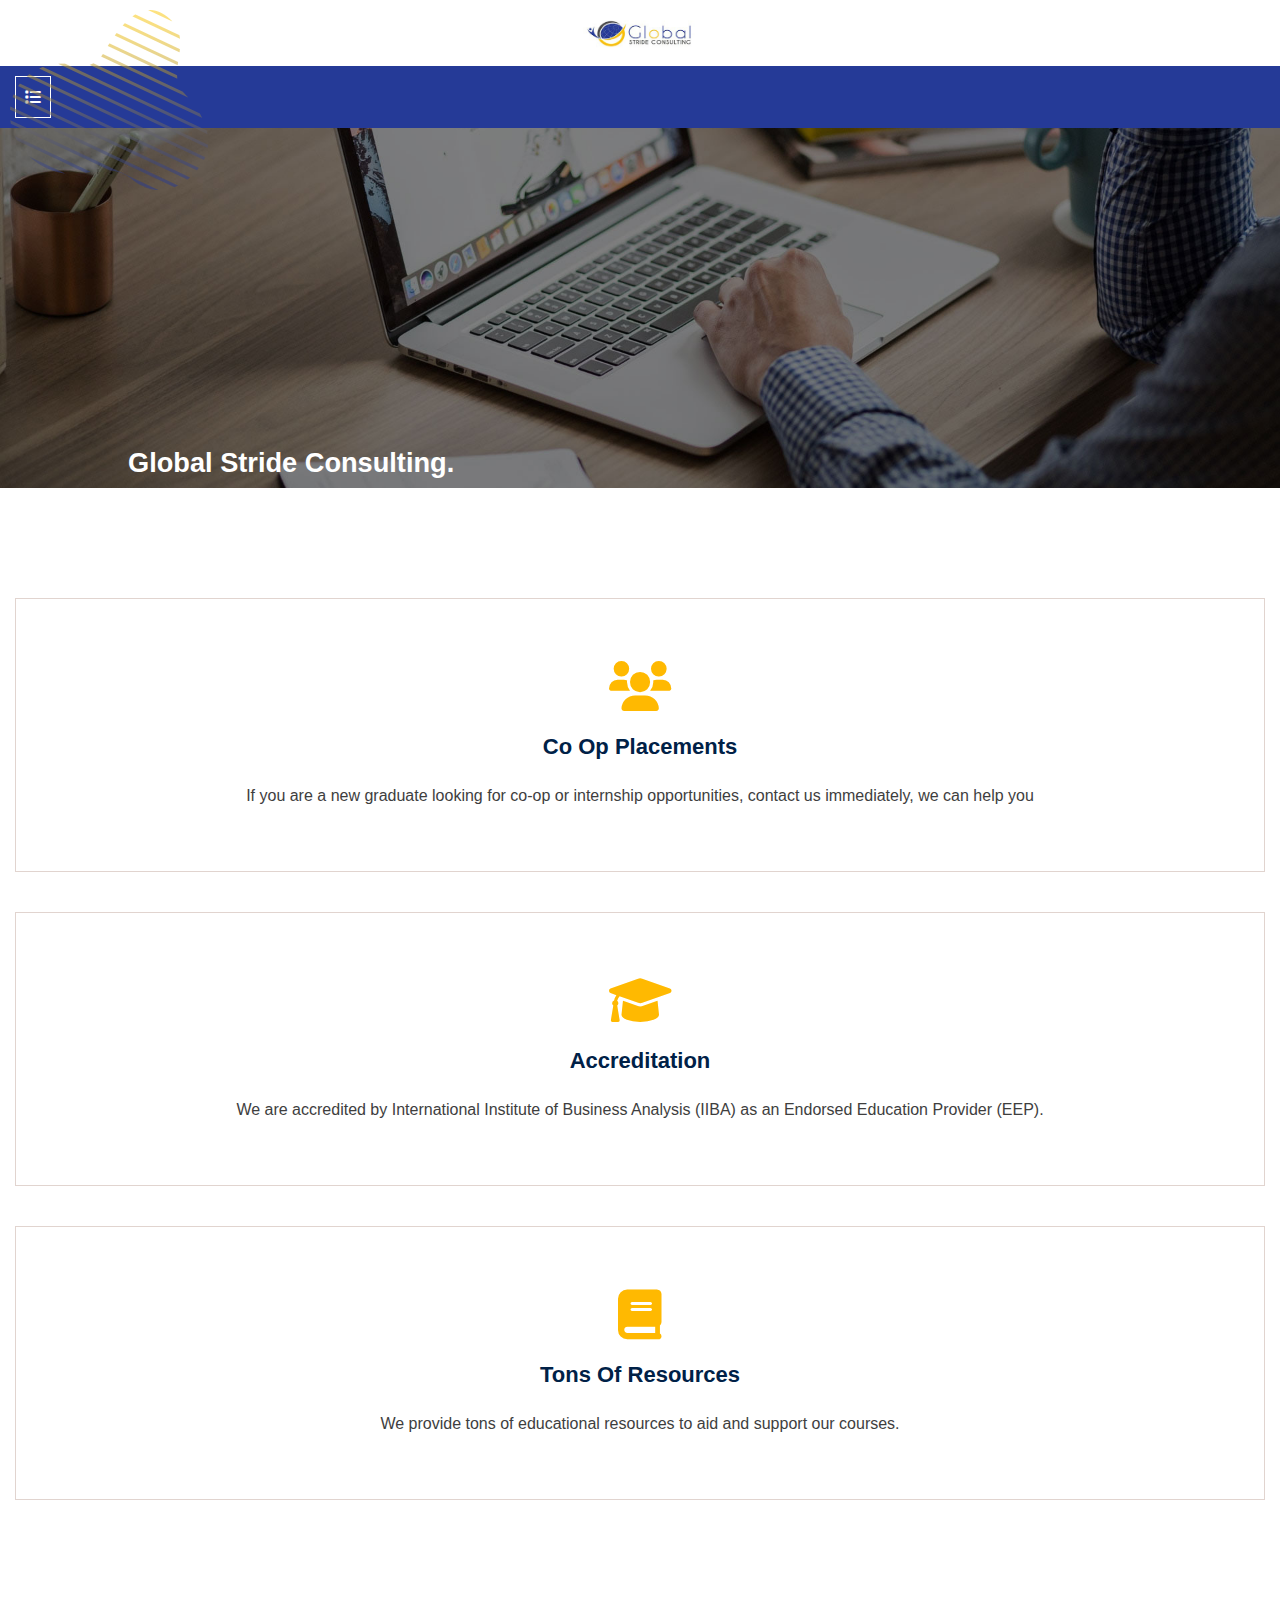
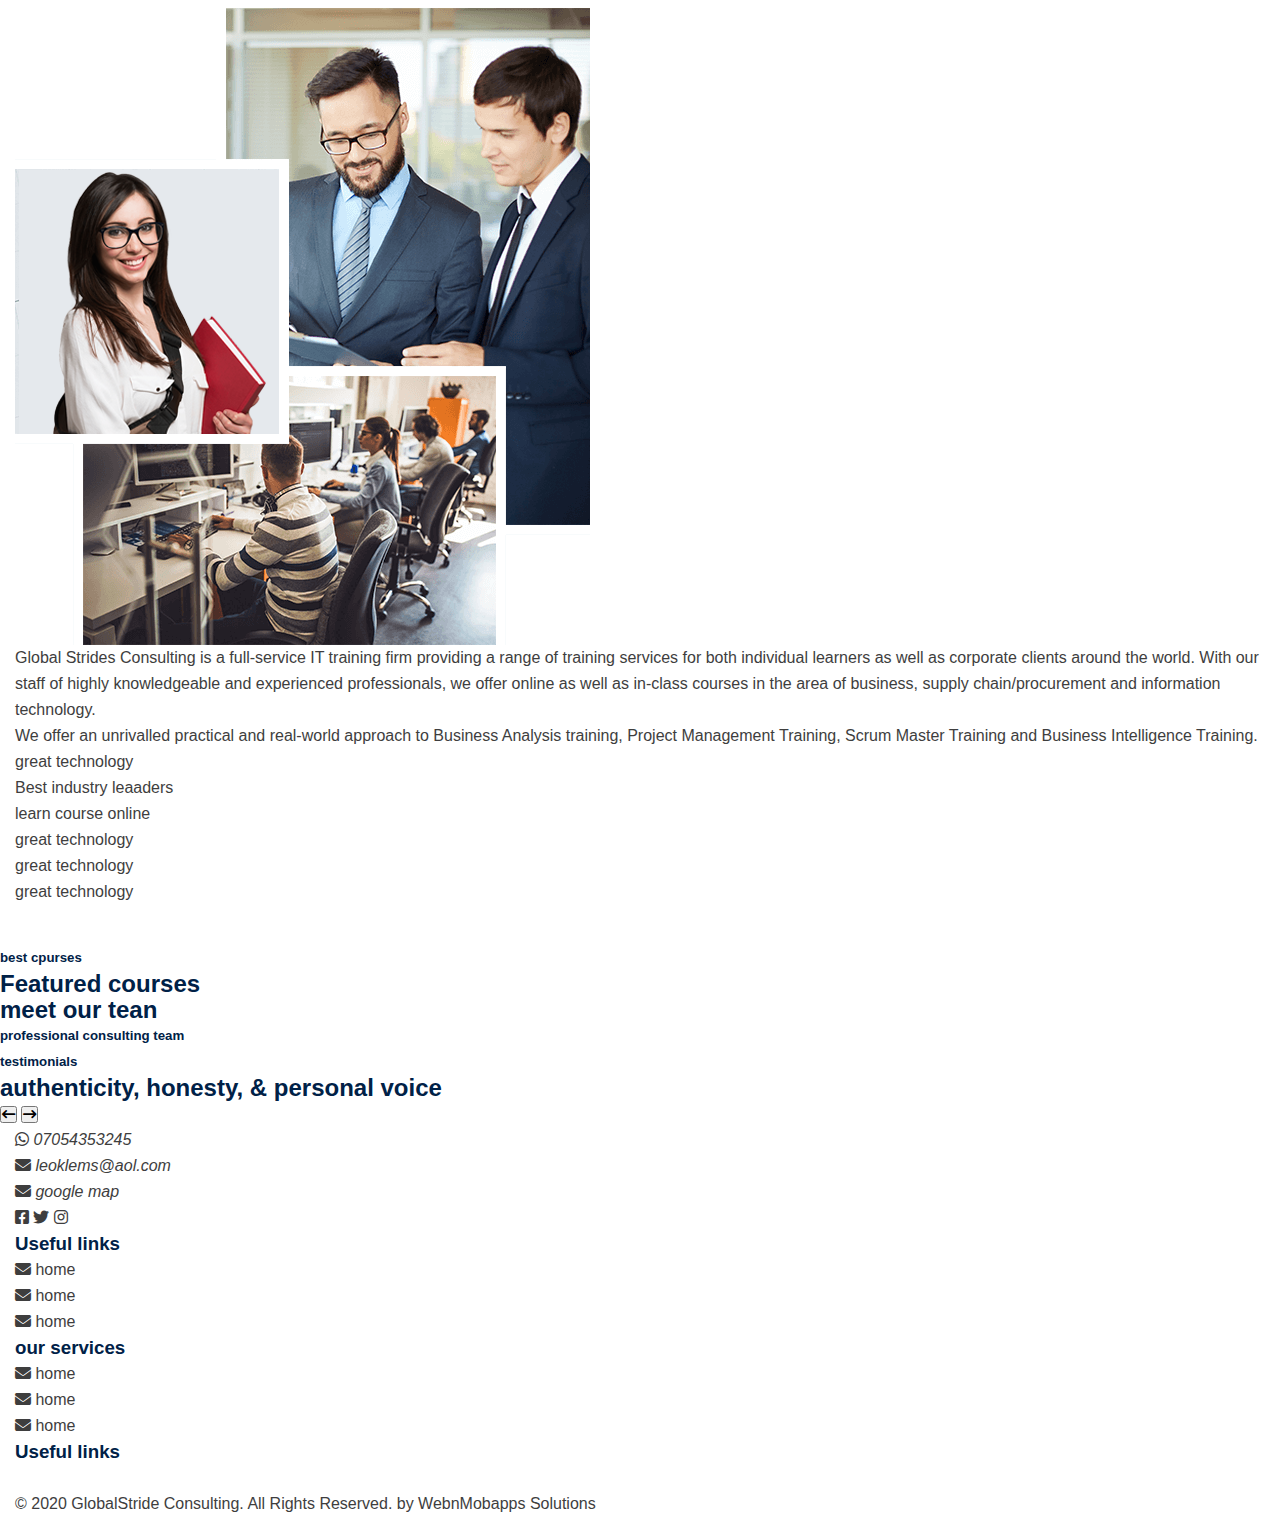
==== index.html @ 6d6754d5 "plus css" ====
<html lang="en">

<head>
    <meta charset="UTF-8">
    <meta http-equiv="X-UA-Compatible" content="IE=edge">
    <meta name="viewport" content="width=device-width, initial-scale=1.0">
    <title>Document</title>
    <link rel="shortcut icon" href="assets/images/sm1.png" type="image">
    <link rel="stylesheet" href="assets/css/style.css">
    <link rel="stylesheet" href="assets/fontawesome-free-6.1.1-web/fontawesome-free-6.1.1-web/css/all.css">
</head>

<body>
    <main id="main">
        <header id="main__header">
            <article class="main__header__top">
                <div class="main__header__top__div">
                    <section class="main__header__top__left">
                        <span class="hm__main__header__top__address">
                            <i class="fas fa-map-marker-alt"></i>
                                <span>leoklems@aol.com</span>
                        </span>
                        <span class="hm__main__header__top__email">
                            <i class="fas fa-send"></i>
                                <span>leoklems@aol.com</span>
                        </span>
                    </section>
                    <section class="main__header__top__right">
                        <div id="hm__main__header__top__socials__div">
                            <a class="hm__top__socials__item" href=""><i class="fab fa-facebook-square" aria-hidden="true"></i></a>
                            <a class="hm__top__socials__item" href=""><i class="fab fa-twitter" aria-hidden="true"></i></a>
                            <a class="hm__top__socials__item" href=""><i class="fab fa-linkedin-in" aria-hidden="true"></i></a>
                            <a class="hm__top__socials__item" href=""><i class="fab fa-github" aria-hidden="true"></i></a>
                        </div>
                    </section>
                </div>
            </article>
            <article class="main__header__middle container">
                <div class="main__header__top__div">
                    <a href="" class="logo__link"><img class="logo" src="assets/images/new-logo-01.jpg" alt=""></a>
                    <section class="main__topbar__info__area">
                        <a href="" class="main__topbar__info">
                            <i class="fas fa-map-marker-alt"></i>
                            <div>
                                <h6>Email</h6>
                                <section></section>
                            </div>
                        </a>
                        <a href="" class="main__topbar__info">
                            <i class="fas fa-map-marker-alt"></i>
                            <div>
                                <h6>Email</h6>
                                <section></section>
                            </div>
                        </a>
                        <a href="" class="main__topbar__info__btn">get a quote</a>
                    </section>
                </div>
            </article>
            <article class="main__header__nav container">
                <a href="" id="main__menu__btn" class="main__menu__btn"><i class="fas fa-list"></i></a>
                <nav class="main__menu">
                    <ul id="main__nav__list">
                        <li class="main__nav__list__item">
                            <a href="" class="hm__nav__item__link">home</a>
                        </li>
                        <li class="main__nav__list__item">
                            <a href="user-home.html" class="hm__nav__item__link">courses</a>
                        </li>
                        <li class="main__nav__list__item">
                            <a href="#hm__body__courses" class="hm__nav__item__link" id="hm__nav__courses">corporate training</a>
                        </li>
                        <li class="main__nav__list__item">
                            <a href="#hm__about__us" class="hm__nav__item__link" id="hm__nav__aboutus">gallary</a>
                        </li>
                        <li id="main__nav__list__item">
                            <a href="" id="hm__nav__item__link">about us</a>
                        </li>
                        <li class="main__nav__list__item">
                            <a href="" class="hm__nav__item__link">cntact us</a>
                        </li>
                        <li class="main__nav__list__item">
                            <a href="user-home.html" class="hm__nav__item__link">placement</a>
                        </li>
                        <li class="main__nav__list__item">
                            <a href="#hm__body__courses" class="hm__nav__item__link" id="hm__nav__courses">our instructors</a>
                        </li>
                        <li class="main__nav__list__item">
                            <a href="#hm__about__us" class="hm__nav__item__link" id="hm__nav__aboutus">learn cours online</a>
                        </li>
                        <li id="main__nav__list__item">
                            <a href="" id="hm__nav__item__link">refere a friend</a>
                        </li>
                    </ul>
                </nav>
            </article>
        </header>
        <main id="main__body">
            <article id="main__body__banner__container" class="main__body__banner__container">
                <section id="main__body__banners" class="main__body__banners">
                    <article class="main__body__banner mySlide fade" id="main__body__slide__1">
                        <!-- <img src="assets/images/slider-01.jpg" alt="banner image" class="banner__img"> -->
                        <section class="banner__info">
                            <header>global stride consulting.</header>
                            <div>best instructors with many years of experience</div>
                            <a href="">contact us</a>
                        </section>
                    </article>
                    <!-- <article class="main__body__banner mySlide fade">
                        <img src="" alt="banner image" class="banner__img">
                        <section class="banner__info">
                            <header>global stride consulting</header>
                            <div>best instructors with many years of experience</div>
                            <a href="">contact us</a>
                        </section>
                    </article>
                    <article class="main__body__banner mySlide fade">
                        <img src="" alt="banner image" class="banner__img">
                        <section class="banner__info">
                            <header>global stride consulting</header>
                            <div>best instructors with many years of experience</div>
                            <a href="">contact us</a>
                        </section>
                    </article> -->
                </section>
            </article>
            <article class="main__body__about__section container">
                <section class="about__section__one">
                    <div class="about__section__one__item">
                        <i class="fas fa-users"></i>
                        <h4>co op placements</h4>
                        <p>
                            If you are a new graduate looking for co-op or internship opportunities, contact us immediately, we can help you
                        </p>
                    </div>
                    <div class="about__section__one__item">
                        <i class="fas fa-graduation-cap"></i>
                        <h4>Accreditation</h4>
                        <p>
                            We are accredited by International Institute of Business Analysis (IIBA) as an Endorsed Education Provider (EEP).
                        </p>
                    </div>
                    <div class="about__section__one__item">
                        <i class="fas fa-book"></i>
                        <h4>Tons of Resources</h4>
                        <p>
                            We provide tons of educational resources to aid and support our courses.
                        </p>
                    </div>
                </section>
                <section class="about__section__two animated">
                    <div class="about__image">
                        <img src="assets/images/about-me-new.png" alt="" class="about__img">
                    </div>
                    <div class="about__text section__title">
                        <h5></h5>
                        <h2></h2>
                        <p>
                            Global Strides Consulting is a full-service IT training firm providing a range of training services for both individual learners as well as corporate clients around the world. With our staff of highly knowledgeable and experienced professionals, we offer
                            online as well as in-class courses in the area of business, supply chain/procurement and information technology.
                        </p>
                        <p>
                            We offer an unrivalled practical and real-world approach to Business Analysis training, Project Management Training, Scrum Master Training and Business Intelligence Training.
                        </p>
                        <section>
                            <div>great technology</div>
                            <div>Best industry leaaders</div>
                            <div>learn course online</div>
                            <div>great technology</div>
                            <div>great technology</div>
                            <div>great technology</div>
                        </section>
                    </div>
                </section>
            </article>
            <article class="main__body__course__of__study__container">
                <section class="course__of__study__title">
                    <section class="course__of__study__sides"></section>
                    <section class="course__of__study__title__info section__title">
                        <h5>best cpurses</h5>
                        <h2>Featured courses</h2>
                    </section>
                    <section class="course__of__study__sides"></section>
                </section>
                <section class="course__of__study__items"></section>
            </article>
            <article class="main__body__sub__last">
                <section class="team__block__section">
                    <div class="team__block__container">
                        <section class="team__block__images"></section>
                        <section class="team__block__info">
                            <div class="team__block__title section__title">
                                <h2>meet our tean</h2>
                                <h5>professional consulting team</h5>
                            </div>
                            <div class="team__block__content">
                                <p></p>
                            </div>
                        </section>
                    </div>
                </section>
                <section class="testimonial__block__section">
                    <div class="testimonial__block__container">
                        <section class="testimonial__title__info">
                            <section class="testimonial__block__title section__title">
                                <h5>testimonials</h5>
                                <h2>authenticity, honesty, & personal voice</h2>
                            </section>
                            <section class="btn__link__area">
                                <div class="btn-links-area">
                                    <button class="btn-links btn-prev">
                                       <i class="fa fa-long-arrow-left" aria-hidden="true"></i>
                                    </button>
                                    <button class="btn-links btn-next">
                                       <i class="fa fa-long-arrow-right" aria-hidden="true"></i>
                                    </button>
                                </div>
                            </section>
                        </section>
                        <section class="testimonial__block__content">
                            <div class="testimonial__slide__area"></div>
                        </section>
                    </div>
                </section>
            </article>
        </main>
        <footer id="main__footer">
            <div class="footer__main__area">
                <section class="footer__main__container container">
                    <div class="footer__col__1">
                        <section class="footer__widget">
                            <img src="" alt="" class="footer__logo">
                            <address>
                                <p></p>
                                <div class="footer__widget__contact__info">
                                    <span class="footer__contact__info__icon"><i class="fab fa-whatsapp" aria-hidden="true"></i></span>
                                    <span class="footer__contact__info__">07054353245</span>
                                </div>
                                <div class="footer__widget__contact__info">
                                    <span class="footer__contact__info__icon"><i class="fas fa-envelope"></i></span>
                                    <span class="footer__contact__info__"><a href="mailto:leoklems@aol.com">leoklems@aol.com</a></span>
                                </div>
                                <a href="">
                                    <span class="footer__contact__info__icon"><i class="fas fa-envelope"></i></span>
                                    <span class="footer__contact__info__">google map</span>
                                </a>
                            </address>
                        </section>
                        <section class="footer__social__list">
                            <a href="" class="footer__social__link"><i class="fab fa-facebook-square" aria-hidden="true"></i></a>
                            <a href="" class="footer__social__link"><i class="fab fa-twitter" aria-hidden="true"></i></a>
                            <a href="" class="footer__social__link"><i class="fab fa-instagram" aria-hidden="true"></i></a>
                        </section>
                    </div>
                    <div class="footer__col__2">
                        <div class="footer__widget__list">
                            <h3 class="widget__list__title">Useful links</h3>
                            <section class="widget__list__content">
                                <ul id="widget__list__content__links">
                                    <li class="widget__list__item">
                                        <a href="" class="widget__list__item__link"><span class="widget__list__item__icon">
                                            <i class="fas fa-envelope"></i></span>
                                            home
                                        </a>
                                    </li>
                                    <li class="widget__list__item">
                                        <a href="" class="widget__list__item__link"><span class="widget__list__item__icon">
                                            <i class="fas fa-envelope"></i></span>
                                            home
                                        </a>
                                    </li>
                                    <li class="widget__list__item">
                                        <a href="" class="widget__list__item__link"><span class="widget__list__item__icon">
                                            <i class="fas fa-envelope"></i></span>
                                            home
                                        </a>
                                    </li>
                                </ul>
                            </section>
                        </div>
                    </div>
                    <div class="footer__col__3">
                        <div class="footer__widget__list">
                            <h3 class="widget__list__title">our services</h3>
                            <section class="widget__list__content">
                                <ul id="widget__list__content__links">
                                    <li class="widget__list__item">
                                        <a href="" class="widget__list__item__link"><span class="widget__list__item__icon">
                                            <i class="fas fa-envelope"></i></span>
                                            home
                                        </a>
                                    </li>
                                    <li class="widget__list__item">
                                        <a href="" class="widget__list__item__link"><span class="widget__list__item__icon">
                                            <i class="fas fa-envelope"></i></span>
                                            home
                                        </a>
                                    </li>
                                    <li class="widget__list__item">
                                        <a href="" class="widget__list__item__link"><span class="widget__list__item__icon">
                                            <i class="fas fa-envelope"></i></span>
                                            home
                                        </a>
                                    </li>
                                </ul>
                            </section>
                        </div>
                    </div>
                    <div class="footer__col__4">
                        <div class="footer__widget__list">
                            <h3 class="widget__list__title">Useful links</h3>
                            <section class="widget__list__thumb__content">
                                <a href="" class="widget__thumb">
                                    <img src="" alt="">
                                </a>
                                <a href="" class="widget__thumb">
                                    <img src="" alt="">
                                </a>
                            </section>
                        </div>
                    </div>
                </section>
                <section class="footer__bottom">
                    <div class="container">
                        <span class="text-light-gray">
                            © 2020 GlobalStride Consulting. All Rights Reserved. by 
                            <a class="text-primary-color" target="_blank" href="#" rel="noopener"> WebnMobapps Solutions</a>
                        </span>
                    </div>
                </section>
            </div>
        </footer>
    </main>

</body>

</html>
---- assets/css/style.css ----
@font-face {
    font-family: 'Acens';
    src: url('Acens/Acens.ttf.woff') format('woff2');
}

@font-face {
    font-family: 'out';
    src: url('out_19/1900805.ttf.woff') format('woff');
}

@font-face {
    font-family: 'Bold';
    src: url('Bold/Agnella-Bold.ttf.woff') format('woff2');
}

@font-face {
    font-family: 'base';
    src: url('base/FranKleinBook.ttf.woff') format('woff');
}

 :root {
    --primary: #ffb901;
    --secondary: #253a97;
    ;
    --tertiary: #4a89ac;
    --background: #fff;
    --dates: #424643;
    --text-color: #f688ff;
    --white: #fff;
}

* {
    padding: 0;
    margin: 0;
    box-sizing: border-box;
}

html,
body {
    font-size: 16px;
    font-weight: 400;
    line-height: 26px;
    background-color: fff;
    color: #3e3e3e;
    font-family: "Poppins", sans-serif, 'base', 'Source Sans Pro', Arial, Helvetica, sans-serif;
}

li {
    list-style: none;
}

a {
    text-decoration: none;
    color: inherit;
}

ul,
ol {
    padding: 0px;
    margin: 0;
}

h1,
h2,
h3,
h4,
h5,
h6 {
    color: #002147;
    margin: 0;
    font-family: "Poppins", sans-serif;
}

h4 {
    font-size: 22px;
    line-height: 32px;
}

.animated {
    -webkit-animation-duration: 1s;
    animation-duration: 1s;
    -webkit-animation-fill-mode: both;
    animation-fill-mode: both;
}

main#general {
    display: grid;
    gap: 1px;
    grid-template-columns: 1fr;
}

.main__header__top,
.main__topbar__info__area {
    display: none;
}

.main__header__middle {
    padding: 9px 0;
    margin: 0 auto;
    position: static;
}

.main__header__top__div {
    display: grid;
    justify-content: center;
}

.logo__link {
    width: fit-content;
    padding-top: 0.3125rem;
    padding-bottom: .3125rem;
}

.logo {
    height: 38px;
}

.main__header__nav {
    background-color: var(--secondary);
    transition: all 0.4s ease-out 0s;
    padding: 10px 0;
}

.main__menu__btn {
    border: 1px solid #FFF;
    color: #FFF;
    cursor: pointer;
    display: block;
    padding: 12px 9px;
    width: fit-content;
}

.main__menu {
    display: none;
}

.main__body__banners {
    margin: 0px auto;
    background-color: transparent;
    padding: 0px;
    overflow: visible;
    height: 360px;
}

.main__body__banner {
    width: 100%;
    height: 100%;
    overflow: hidden;
    z-index: 15;
    visibility: inherit;
    opacity: 1;
    background-color: transparent;
}

#main__body__slide__1 {
    background-color: rgba(0, 0, 0, 0);
    background-repeat: no-repeat;
    background-image: url(/assets/images/slider-01.jpg);
    background-size: cover;
    background-position: center 30%;
    width: 100%;
    height: 100%;
    opacity: 1;
    visibility: inherit;
    z-index: 20;
}

.banner__info {
    display: grid;
    gap: 10px;
    margin-top: 25%;
    margin-left: 10%;
    color: #FFF;
}

.banner__info header {
    font-size: 1.7em;
    font-weight: 800;
    transition: none 0s ease 0s;
    text-align: left;
    line-height: 30px;
    text-transform: capitalize;
}

.banner__info div {
    font-size: 0.8em;
    transition: none 0s ease 0s;
    text-align: left;
    line-height: 1.8em;
    width: 60%;
}

.banner__info a {
    background-color: var(--primary);
    font-size: 0.8em;
    transition: none 0s ease 0s;
    line-height: 1.8em;
    width: fit-content;
    transition: none 0s ease 0s;
    padding: 11px 32px;
    font-weight: 500;
    font-size: 11px;
    white-space: nowrap;
    opacity: 1;
    transform-origin: 50% 50% 0px;
    transform: matrix3d(1, 0, 0, 0, 0, 1, 0, 0, 0, 0, 1, -0.00166, 0, 0, 0, 1);
    border-radius: 5px;
    cursor: pointer;
    text-transform: uppercase;
}

.main__body__about__section {
    padding-bottom: 40px;
    padding-top: 110px;
}

.about__section__one {
    margin-bottom: 70px;
    display: grid;
    gap: 10px;
}

.about__section__one__item {
    visibility: visible;
    animation-duration: 800ms;
    animation-delay: 0ms;
    animation-name: fadeInUp;
    text-align: center;
    background: #fff;
    padding: 62px 20px;
    position: relative;
    overflow: hidden;
    margin-bottom: 30px;
    border: 1px solid #e1d4cf;
    display: grid;
    gap: 20px;
}

.about__section__one__item i:before {
    margin: 0;
    color: var(--primary);
    font-size: 50px;
    line-height: 50px;
    vertical-align: middle;
    -webkit-transition: all 200ms ease-out 0s;
    -ms-transition: all 200ms ease-out 0s;
    -o-transition: all 200ms ease-out 0s;
    transition: all 200ms ease-out 0s;
}

.about__section__one__item h4 {
    text-transform: capitalize;
}

.about__section__two {
    display: grid;
    visibility: visible;
    animation-duration: 1000ms;
    animation-delay: 0ms;
    animation-name: fadeInLeft;
}

.about__image:before {
    background-image: url(/assets/images/crical-border.png);
    content: "";
    height: 185px;
    width: 200px;
    position: absolute;
    top: 10px;
    left: 10px;
    background-repeat: no-repeat;
    animation: spinInfinit 6000ms infinite linear;
}


/* -------------------------------GENERAL SUPER-------------------------- */

.container {
    width: 100%;
    padding-right: 15px;
    padding-left: 15px;
    margin-right: auto;
    margin-left: auto;
}

.fixed {
    position: fixed;
    top: 0;
    width: 100%;
    z-index: 9999;
    -webkit-box-shadow: 0 5px 10px rgb(0 0 0 / 10%);
    -khtml-box-shadow: 0 5px 10px rgba(0, 0, 0, 0.1);
    -moz-box-shadow: 0 5px 10px rgba(0, 0, 0, 0.1);
    -ms-box-shadow: 0 5px 10px rgba(0, 0, 0, 0.1);
    -o-box-shadow: 0 5px 10px rgba(0, 0, 0, 0.1);
    box-shadow: 0 5px 10px rgb(0 0 0 / 10%);
}

.fadeInLeft {
    -webkit-animation-name: fadeInLeft;
    animation-name: fadeInLeft;
}
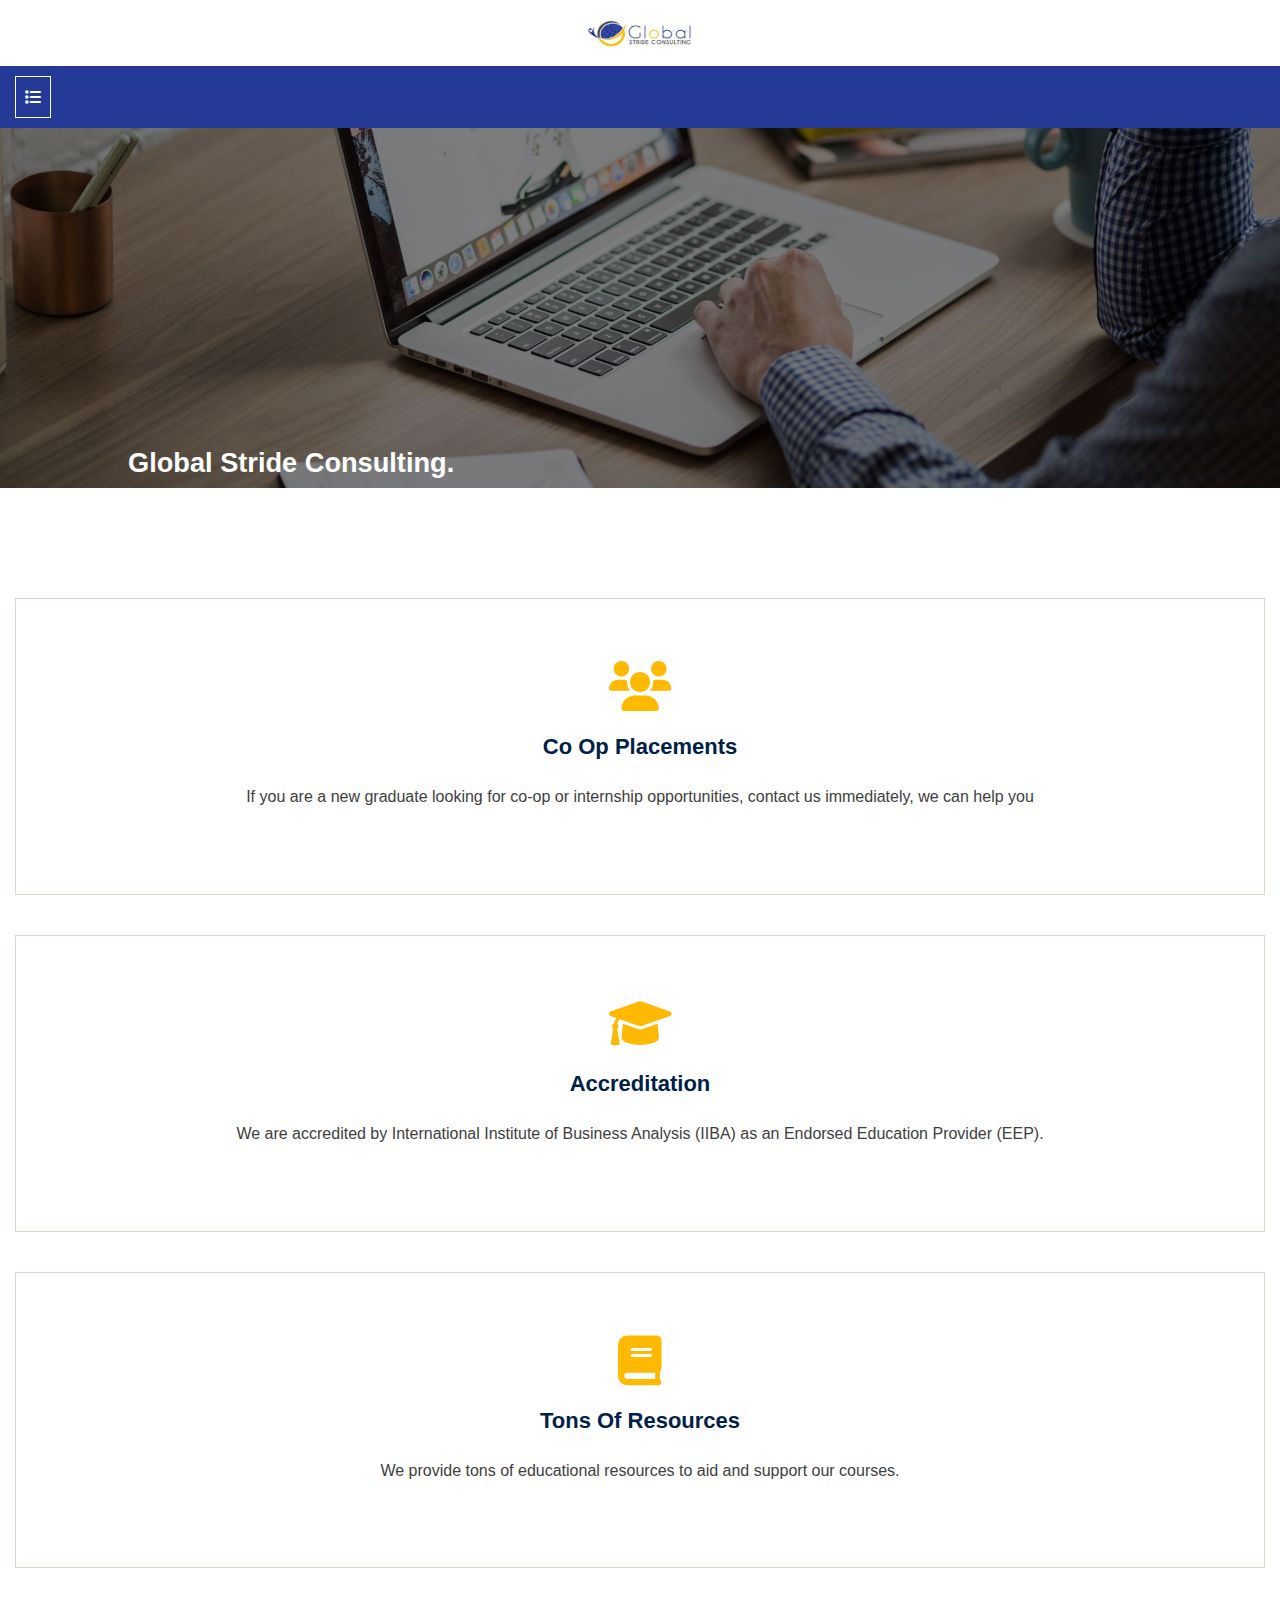
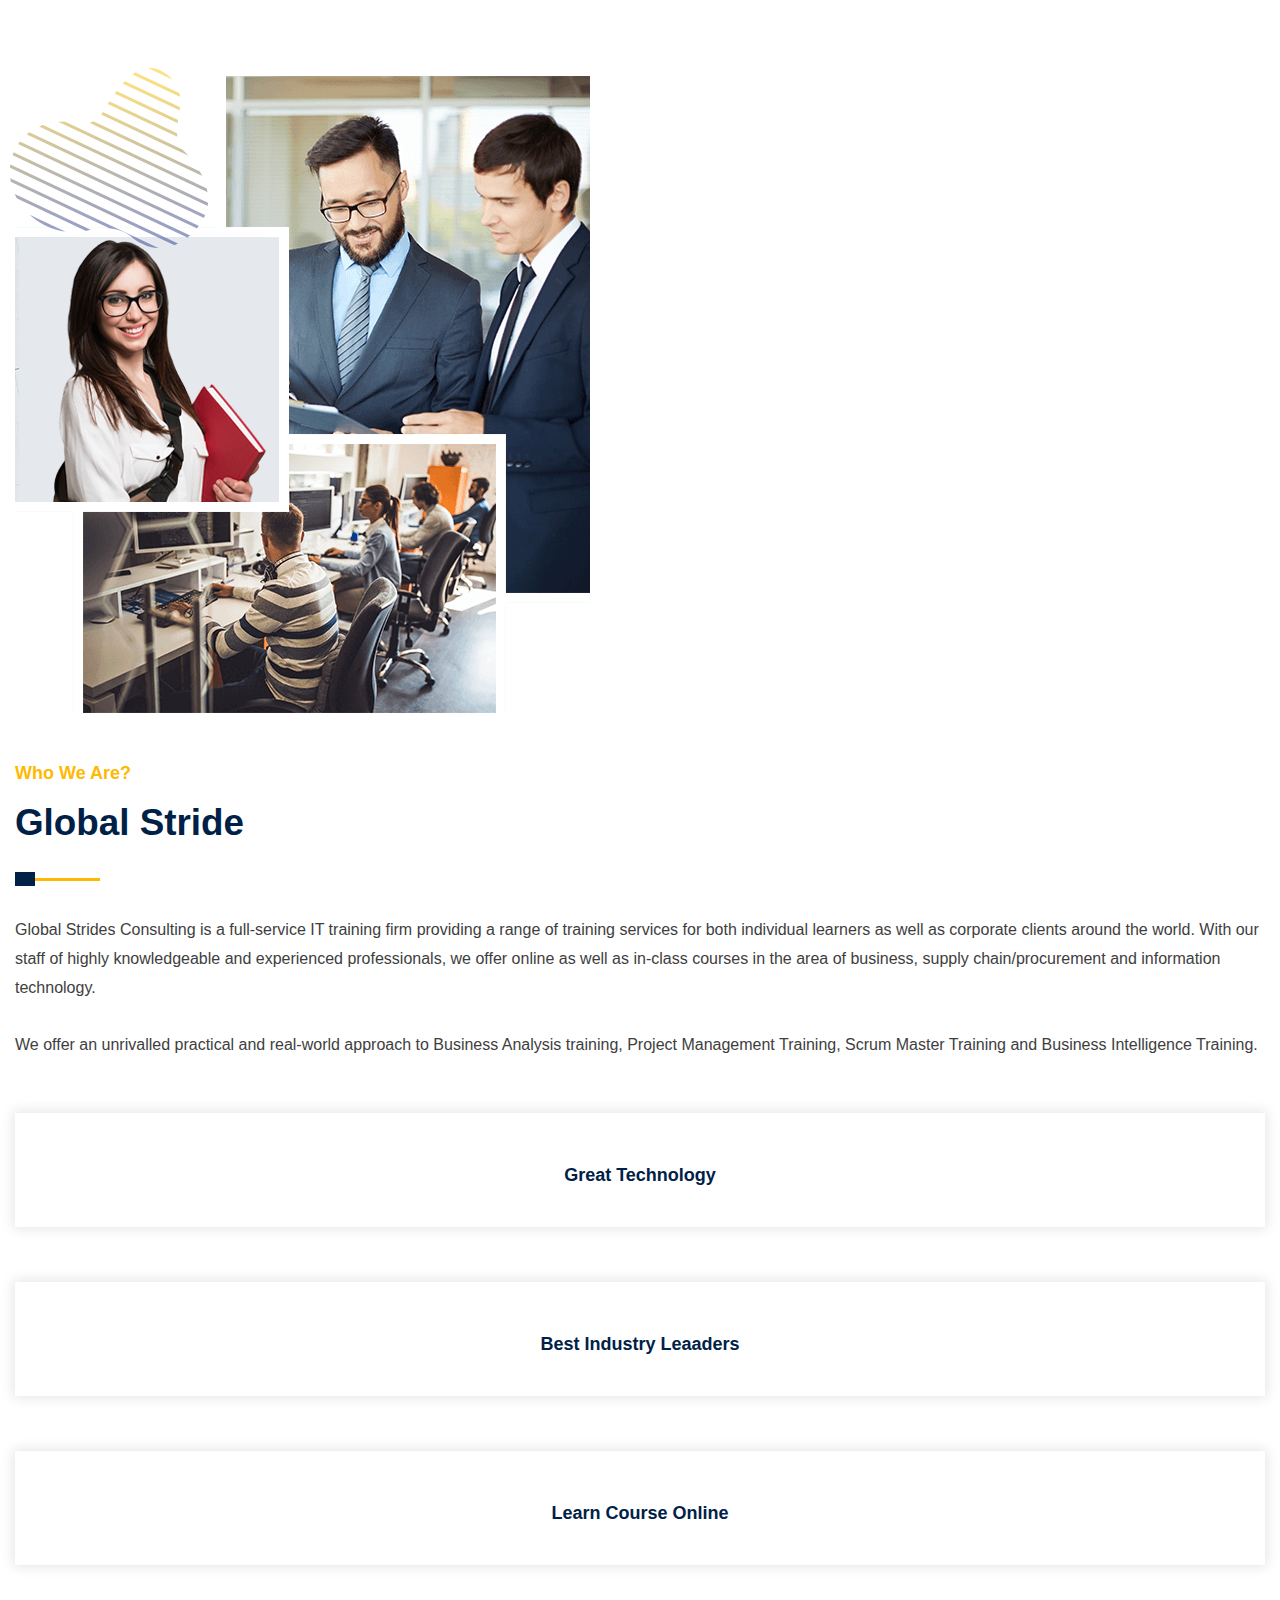
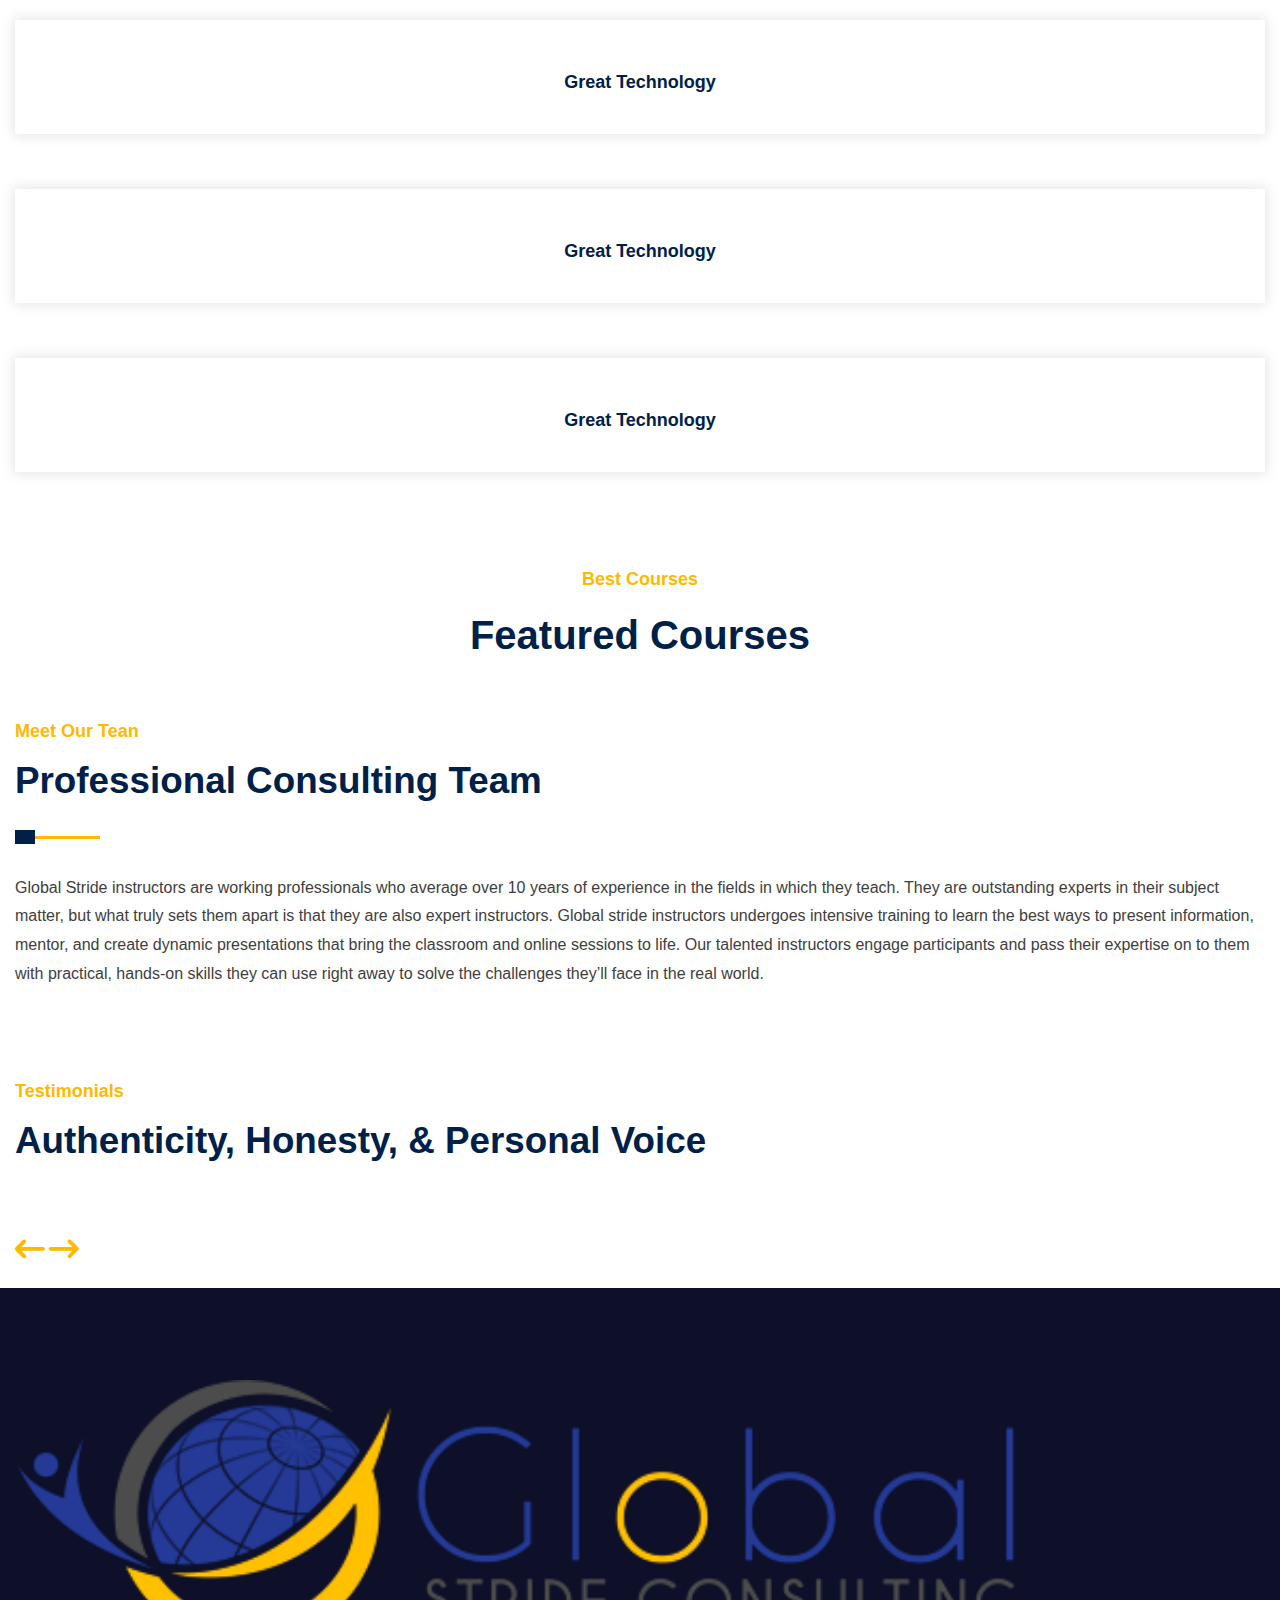
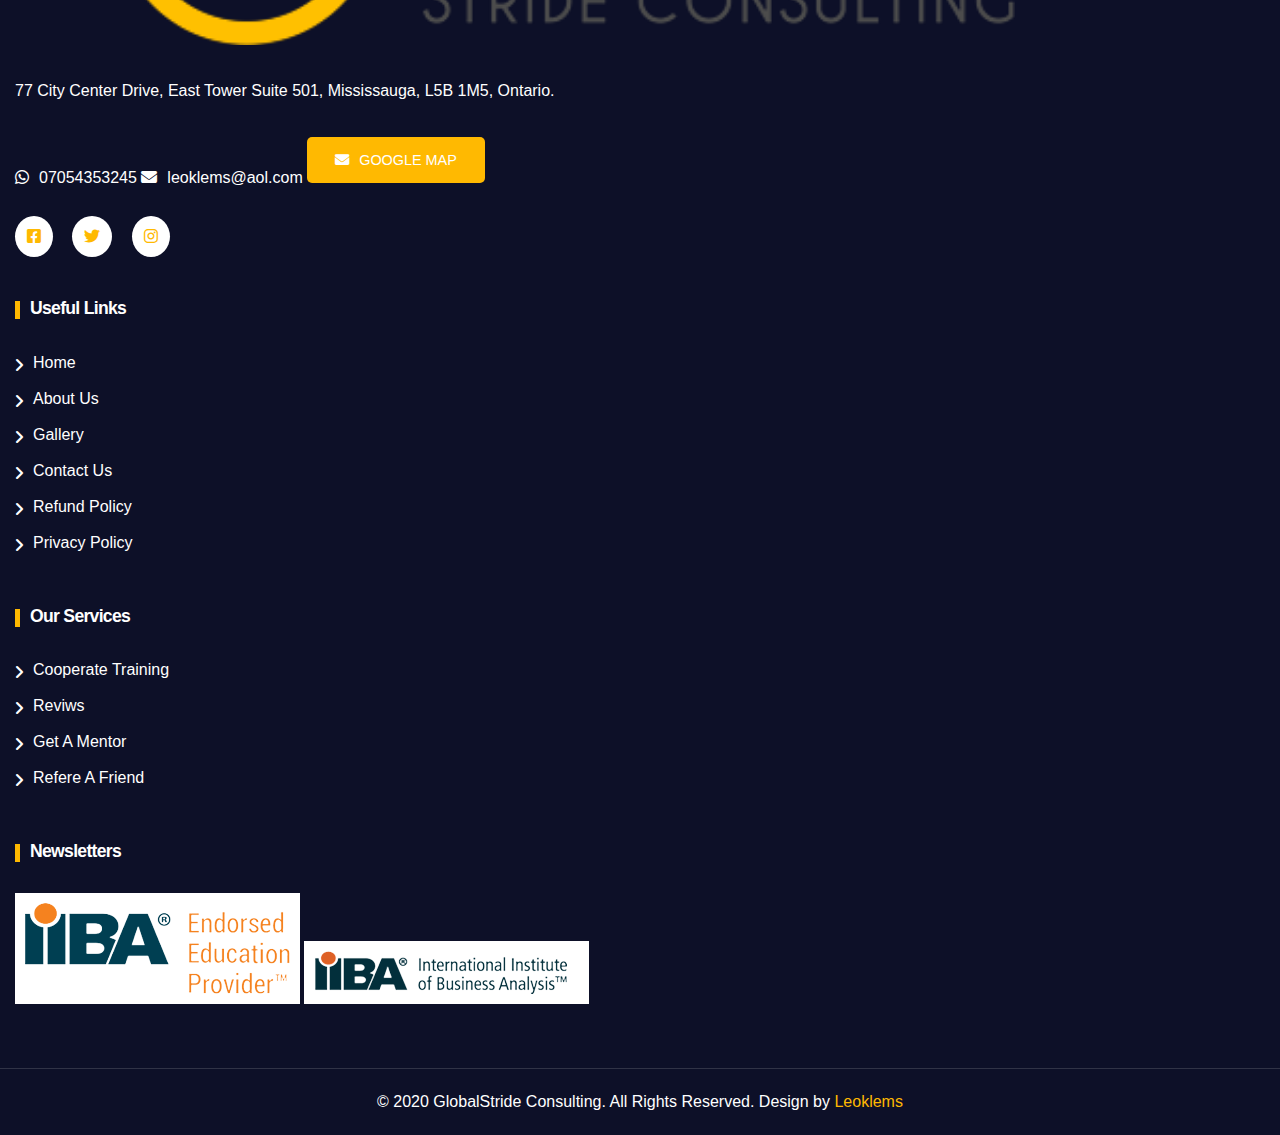
==== commit b2054405: "more styling" ====
--- a/index.html
+++ b/index.html
@@ -153,8 +153,8 @@
                         <img src="assets/images/about-me-new.png" alt="" class="about__img">
                     </div>
                     <div class="about__text section__title">
-                        <h5></h5>
-                        <h2></h2>
+                        <h5>who we are?</h5>
+                        <h2 class="text__underlined">global stride</h2>
                         <p>
                             Global Strides Consulting is a full-service IT training firm providing a range of training services for both individual learners as well as corporate clients around the world. With our staff of highly knowledgeable and experienced professionals, we offer
                             online as well as in-class courses in the area of business, supply chain/procurement and information technology.
@@ -163,38 +163,42 @@
                             We offer an unrivalled practical and real-world approach to Business Analysis training, Project Management Training, Scrum Master Training and Business Intelligence Training.
                         </p>
                         <section>
-                            <div>great technology</div>
-                            <div>Best industry leaaders</div>
-                            <div>learn course online</div>
-                            <div>great technology</div>
-                            <div>great technology</div>
-                            <div>great technology</div>
-                        </section>
-                    </div>
-                </section>
-            </article>
-            <article class="main__body__course__of__study__container">
+                            <h5>great technology</h5>
+                            <h5>Best industry leaaders</h5>
+                            <h5>learn course online</h5>
+                            <h5>great technology</h5>
+                            <h5>great technology</h5>
+                            <h5>great technology</h5>
+                        </section>
+                    </div>
+                </section>
+            </article>
+            <article class="main__body__course__of__study__container container">
                 <section class="course__of__study__title">
                     <section class="course__of__study__sides"></section>
-                    <section class="course__of__study__title__info section__title">
-                        <h5>best cpurses</h5>
+                    <section class="course__of__study__title__info">
+                        <h5>best courses</h5>
                         <h2>Featured courses</h2>
                     </section>
                     <section class="course__of__study__sides"></section>
                 </section>
                 <section class="course__of__study__items"></section>
             </article>
-            <article class="main__body__sub__last">
+            <article class="main__body__sub__last  container">
                 <section class="team__block__section">
                     <div class="team__block__container">
                         <section class="team__block__images"></section>
                         <section class="team__block__info">
                             <div class="team__block__title section__title">
-                                <h2>meet our tean</h2>
-                                <h5>professional consulting team</h5>
+                                <h5>meet our tean</h5>
+                                <h2 class="text__underlined">professional consulting team</h2>
                             </div>
                             <div class="team__block__content">
-                                <p></p>
+                                <p>
+                                    Global Stride instructors are working professionals who average over 10 years of experience in the fields in which they teach. They are outstanding experts in their subject matter, but what truly sets them apart is that they are also expert instructors.
+                                    Global stride instructors undergoes intensive training to learn the best ways to present information, mentor, and create dynamic presentations that bring the classroom and online sessions to life. Our talented instructors
+                                    engage participants and pass their expertise on to them with practical, hands-on skills they can use right away to solve the challenges they’ll face in the real world.
+                                </p>
                             </div>
                         </section>
                     </div>
@@ -208,10 +212,10 @@
                             </section>
                             <section class="btn__link__area">
                                 <div class="btn-links-area">
-                                    <button class="btn-links btn-prev">
+                                    <button class="btn__links btn__prev">
                                        <i class="fa fa-long-arrow-left" aria-hidden="true"></i>
                                     </button>
-                                    <button class="btn-links btn-next">
+                                    <button class="btn__links btn__next">
                                        <i class="fa fa-long-arrow-right" aria-hidden="true"></i>
                                     </button>
                                 </div>
@@ -229,20 +233,19 @@
                 <section class="footer__main__container container">
                     <div class="footer__col__1">
                         <section class="footer__widget">
-                            <img src="" alt="" class="footer__logo">
+                            <img src="assets/images/Footer_logo.png" alt="" class="footer__logo">
                             <address>
-                                <p></p>
+                                <p>
+                                    77 City Center Drive, East Tower Suite 501, Mississauga, L5B 1M5, Ontario.
+                                </p>
                                 <div class="footer__widget__contact__info">
-                                    <span class="footer__contact__info__icon"><i class="fab fa-whatsapp" aria-hidden="true"></i></span>
-                                    <span class="footer__contact__info__">07054353245</span>
+                                    <a href=""><i class="fab fa-whatsapp" aria-hidden="true"></i>07054353245</a>
                                 </div>
                                 <div class="footer__widget__contact__info">
-                                    <span class="footer__contact__info__icon"><i class="fas fa-envelope"></i></span>
-                                    <span class="footer__contact__info__"><a href="mailto:leoklems@aol.com">leoklems@aol.com</a></span>
+                                    <a href="mailto:leoklems@aol.com"><i class="fas fa-envelope"></i>leoklems@aol.com</a>
                                 </div>
-                                <a href="">
-                                    <span class="footer__contact__info__icon"><i class="fas fa-envelope"></i></span>
-                                    <span class="footer__contact__info__">google map</span>
+                                <a href="" class="google__map__btn">
+                                    <i class="fas fa-envelope"></i>google map
                                 </a>
                             </address>
                         </section>
@@ -258,21 +261,33 @@
                             <section class="widget__list__content">
                                 <ul id="widget__list__content__links">
                                     <li class="widget__list__item">
-                                        <a href="" class="widget__list__item__link"><span class="widget__list__item__icon">
-                                            <i class="fas fa-envelope"></i></span>
+                                        <a href="" class="widget__list__item__link">
                                             home
                                         </a>
                                     </li>
                                     <li class="widget__list__item">
-                                        <a href="" class="widget__list__item__link"><span class="widget__list__item__icon">
-                                            <i class="fas fa-envelope"></i></span>
-                                            home
-                                        </a>
-                                    </li>
-                                    <li class="widget__list__item">
-                                        <a href="" class="widget__list__item__link"><span class="widget__list__item__icon">
-                                            <i class="fas fa-envelope"></i></span>
-                                            home
+                                        <a href="" class="widget__list__item__link">
+                                            about us
+                                        </a>
+                                    </li>
+                                    <li class="widget__list__item">
+                                        <a href="" class="widget__list__item__link">
+                                            gallery
+                                        </a>
+                                    </li>
+                                    <li class="widget__list__item">
+                                        <a href="" class="widget__list__item__link">
+                                            contact us
+                                        </a>
+                                    </li>
+                                    <li class="widget__list__item">
+                                        <a href="" class="widget__list__item__link">
+                                            refund policy
+                                        </a>
+                                    </li>
+                                    <li class="widget__list__item">
+                                        <a href="" class="widget__list__item__link">
+                                            privacy policy
                                         </a>
                                     </li>
                                 </ul>
@@ -285,21 +300,23 @@
                             <section class="widget__list__content">
                                 <ul id="widget__list__content__links">
                                     <li class="widget__list__item">
-                                        <a href="" class="widget__list__item__link"><span class="widget__list__item__icon">
-                                            <i class="fas fa-envelope"></i></span>
-                                            home
-                                        </a>
-                                    </li>
-                                    <li class="widget__list__item">
-                                        <a href="" class="widget__list__item__link"><span class="widget__list__item__icon">
-                                            <i class="fas fa-envelope"></i></span>
-                                            home
-                                        </a>
-                                    </li>
-                                    <li class="widget__list__item">
-                                        <a href="" class="widget__list__item__link"><span class="widget__list__item__icon">
-                                            <i class="fas fa-envelope"></i></span>
-                                            home
+                                        <a href="" class="widget__list__item__link">
+                                            cooperate training
+                                        </a>
+                                    </li>
+                                    <li class="widget__list__item">
+                                        <a href="" class="widget__list__item__link">
+                                            reviws
+                                        </a>
+                                    </li>
+                                    <li class="widget__list__item">
+                                        <a href="" class="widget__list__item__link">
+                                            get a mentor 
+                                        </a>
+                                    </li>
+                                    <li class="widget__list__item">
+                                        <a href="" class="widget__list__item__link">
+                                            refere a friend 
                                         </a>
                                     </li>
                                 </ul>
@@ -308,13 +325,13 @@
                     </div>
                     <div class="footer__col__4">
                         <div class="footer__widget__list">
-                            <h3 class="widget__list__title">Useful links</h3>
+                            <h3 class="widget__list__title">newsletters</h3>
                             <section class="widget__list__thumb__content">
                                 <a href="" class="widget__thumb">
-                                    <img src="" alt="">
+                                    <img src="assets/images/logo-for-IMBA-01.png" alt="">
                                 </a>
                                 <a href="" class="widget__thumb">
-                                    <img src="" alt="">
+                                    <img src="assets/images/imba-size-265.png" alt="">
                                 </a>
                             </section>
                         </div>
@@ -322,9 +339,9 @@
                 </section>
                 <section class="footer__bottom">
                     <div class="container">
-                        <span class="text-light-gray">
-                            © 2020 GlobalStride Consulting. All Rights Reserved. by 
-                            <a class="text-primary-color" target="_blank" href="#" rel="noopener"> WebnMobapps Solutions</a>
+                        <span>
+                            © 2020 GlobalStride Consulting. All Rights Reserved. Design by 
+                            <a arget="_blank" href="#" rel="noopener"> Leoklems</a>
                         </span>
                     </div>
                 </section>
@@ -332,6 +349,9 @@
         </footer>
     </main>
 
+    <script src="assets/js/jquery.js"></script>
+    <script src="assets/js/main.js"></script>
+
 </body>
 
 </html>--- a/assets/css/style.css
+++ b/assets/css/style.css
@@ -21,7 +21,7 @@
  :root {
     --primary: #ffb901;
     --secondary: #253a97;
-    ;
+    --text__title__sec: #002147;
     --tertiary: #4a89ac;
     --background: #fff;
     --dates: #424643;
@@ -71,9 +71,35 @@
     font-family: "Poppins", sans-serif;
 }
 
+h2 {
+    font-size: 38px;
+    line-height: 46px;
+}
+
+h3 {
+    font-size: 28px;
+    line-height: 1.25;
+    letter-spacing: -.04em;
+}
+
 h4 {
     font-size: 22px;
     line-height: 32px;
+}
+
+h5 {
+    font-size: 18px;
+    line-height: 24px;
+}
+
+h5,
+h6 {
+    font-weight: 600;
+}
+
+p {
+    margin: 0 0 20px;
+    line-height: 1.8em;
 }
 
 .animated {
@@ -258,6 +284,7 @@
     animation-duration: 1000ms;
     animation-delay: 0ms;
     animation-name: fadeInLeft;
+    padding-bottom: 40px;
 }
 
 .about__image:before {
@@ -266,10 +293,272 @@
     height: 185px;
     width: 200px;
     position: absolute;
-    top: 10px;
+    /* top: 10px; */
     left: 10px;
     background-repeat: no-repeat;
     animation: spinInfinit 6000ms infinite linear;
+}
+
+.about__img {
+    max-width: 100%;
+    height: auto;
+    margin-bottom: 3em;
+}
+
+.section__title h5 {
+    color: var(--primary);
+    margin-bottom: 15px;
+    text-transform: capitalize;
+}
+
+.section__title h2 {
+    text-transform: capitalize;
+    position: relative;
+    margin-bottom: 70px;
+    font-weight: 800;
+    font-size: 2.3em;
+}
+
+.text__underlined:before {
+    content: "";
+    background: #ffb901;
+    position: absolute;
+    height: 3px;
+    width: 85px;
+    bottom: -35px;
+    left: 0;
+}
+
+.text__underlined:after {
+    background: #002147;
+    position: absolute;
+    content: "";
+    height: 14px;
+    width: 20px;
+    bottom: -40px;
+    left: 0;
+}
+
+.section__title p {
+    margin-bottom: 28px;
+}
+
+.about__text section {
+    display: grid;
+    gap: 15px;
+}
+
+.about__text section h5 {
+    background: #ffffff;
+    padding: 50px 15px 40px;
+    text-align: center;
+    -webkit-box-shadow: 0 0 12px 2px rgb(0 0 0 / 10%);
+    -khtml-box-shadow: 0 0 12px 2px rgba(0, 0, 0, 0.1);
+    -moz-box-shadow: 0 0 12px 2px rgba(0, 0, 0, 0.1);
+    -ms-box-shadow: 0 0 12px 2px rgba(0, 0, 0, 0.1);
+    -o-box-shadow: 0 0 12px 2px rgba(0, 0, 0, 0.1);
+    box-shadow: 0 0 12px 2px rgb(0 0 0 / 10%);
+    -moz-transition: all 100ms ease-out 0s;
+    -webkit-transition: all 100ms ease-out 0s;
+    -ms-transition: all 100ms ease-out 0s;
+    -o-transition: all 100ms ease-out 0s;
+    transition: all 100ms ease-out 0s;
+    margin-top: 25px;
+    color: var(--text__title__sec);
+}
+
+.course__of__study__title {
+    visibility: visible;
+    animation-duration: 1500ms;
+    animation-delay: 0ms;
+    animation-name: fadeInUp;
+    margin-bottom: 60px;
+}
+
+.course__of__study__title__info {
+    display: grid;
+    gap: 20px;
+    justify-items: center;
+    text-transform: capitalize;
+}
+
+.course__of__study__title__info h5 {
+    color: var(--primary);
+}
+
+.course__of__study__title__info h2 {
+    font-size: 2.5em;
+    font-weight: 800;
+    text-align: center;
+    line-height: 1.2em;
+}
+
+.testimonial__block__section {
+    margin-top: 90px;
+    padding-bottom: 20px;
+}
+
+.btn__link__area .btn__links.btn__prev {
+    background: none;
+    border: none;
+    box-shadow: none;
+    outline: none;
+    cursor: pointer;
+}
+
+.btn__link__area .btn__links.btn__prev i {
+    font-size: 30px;
+    color: #ffb901;
+    border-radius: 40px;
+    background-color: white;
+}
+
+.btn__link__area .btn__links.btn__next {
+    background: none;
+    border: none;
+    box-shadow: none;
+    outline: none;
+    cursor: pointer;
+}
+
+.btn__link__area .btn__links.btn__next i {
+    font-size: 30px;
+    color: #ffb901;
+    border-radius: 40px;
+    background-color: white;
+}
+
+#main__footer {
+    background: #0d1028;
+    padding: 100px 0 0px;
+}
+
+img.footer__logo {
+    margin-top: -8px;
+    margin-bottom: 32px;
+    width: 80%;
+}
+
+.footer__col__1 {
+    visibility: visible;
+    animation-duration: 500ms;
+    animation-delay: 0ms;
+    animation-name: fadeInLeft;
+    margin-bottom: 40px;
+}
+
+.footer__widget address {
+    margin-bottom: 25px;
+    color: #ffffff;
+    font-style: normal;
+}
+
+.footer__widget__contact__info {
+    display: inline-block;
+}
+
+.footer__widget__contact__info a i,
+.google__map__btn i {
+    margin-right: 10px;
+}
+
+.google__map__btn {
+    margin-top: 11px;
+    background: var(--primary);
+    display: inline-block;
+    text-transform: uppercase;
+    font-weight: 500;
+    overflow: hidden;
+    border-radius: 5px;
+    cursor: pointer;
+    line-height: 26px;
+    padding: 10px 28px;
+    font-size: 0.9em;
+}
+
+.footer__social__list a {
+    margin-right: 15px;
+    background: var(--white);
+    padding: 12px;
+    color: var(--primary);
+    text-align: center;
+    border-radius: 50%;
+    line-height: 42px;
+}
+
+.footer__col__2,
+.footer__col__3,
+.footer__col__4 {
+    position: relative;
+}
+
+.footer__widget__list {
+    margin-bottom: 40px;
+    display: inline-block;
+}
+
+.widget__list__title:after {
+    position: absolute;
+    content: "";
+    height: 18px;
+    width: 5px;
+    left: 0;
+    top: 3px;
+    background: #feb800;
+}
+
+.widget__list__title {
+    color: var(--white);
+    font-size: 1.1em;
+    font-weight: 600;
+    margin-bottom: 30px;
+    padding-left: 15px;
+    text-transform: capitalize;
+}
+
+.widget__list__item {
+    position: relative;
+    margin-bottom: 10px;
+}
+
+.widget__list__item__link:before {
+    position: absolute;
+    content: '\f105';
+    left: 0px;
+    top: -1px;
+    font-family: "FontAwesome";
+}
+
+.widget__list__item__link {
+    padding: 1px 18px;
+    color: var(--white);
+    position: relative;
+    text-transform: capitalize;
+}
+
+.widget__thumb img {
+    background-color: var(--background);
+    padding: 10px;
+    margin-bottom: 16px;
+}
+
+.footer__bottom {
+    padding: 20px 0;
+    border-top: 1px solid #cccccc30;
+    visibility: visible;
+    animation-duration: 800ms;
+    animation-delay: 0ms;
+    animation-name: fadeInUp;
+    display: grid;
+    text-align: center;
+}
+
+.footer__bottom span {
+    color: var(--white);
+}
+
+.footer__bottom a {
+    color: var(--primary);
 }
 
 
@@ -299,4 +588,9 @@
 .fadeInLeft {
     -webkit-animation-name: fadeInLeft;
     animation-name: fadeInLeft;
+}
+
+.fadeInUp {
+    -webkit-animation-name: fadeInUp;
+    animation-name: fadeInUp;
 }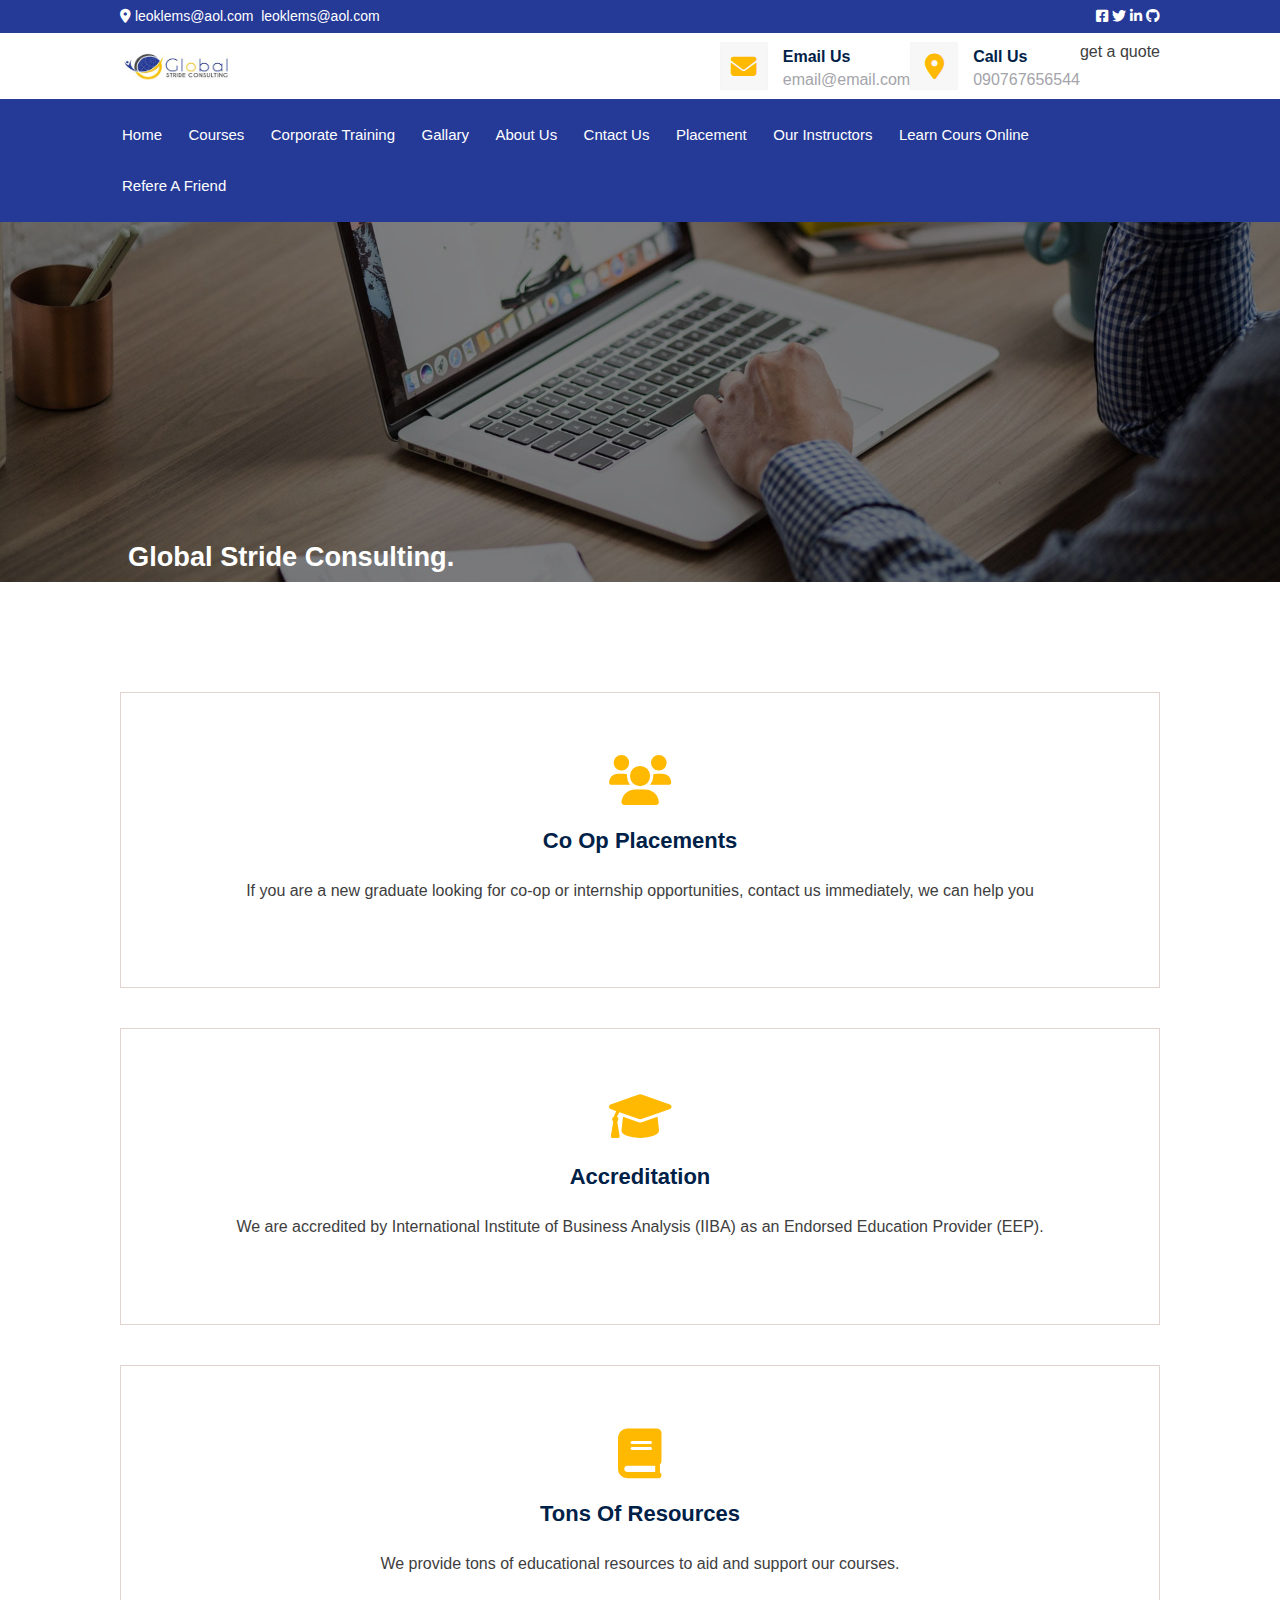
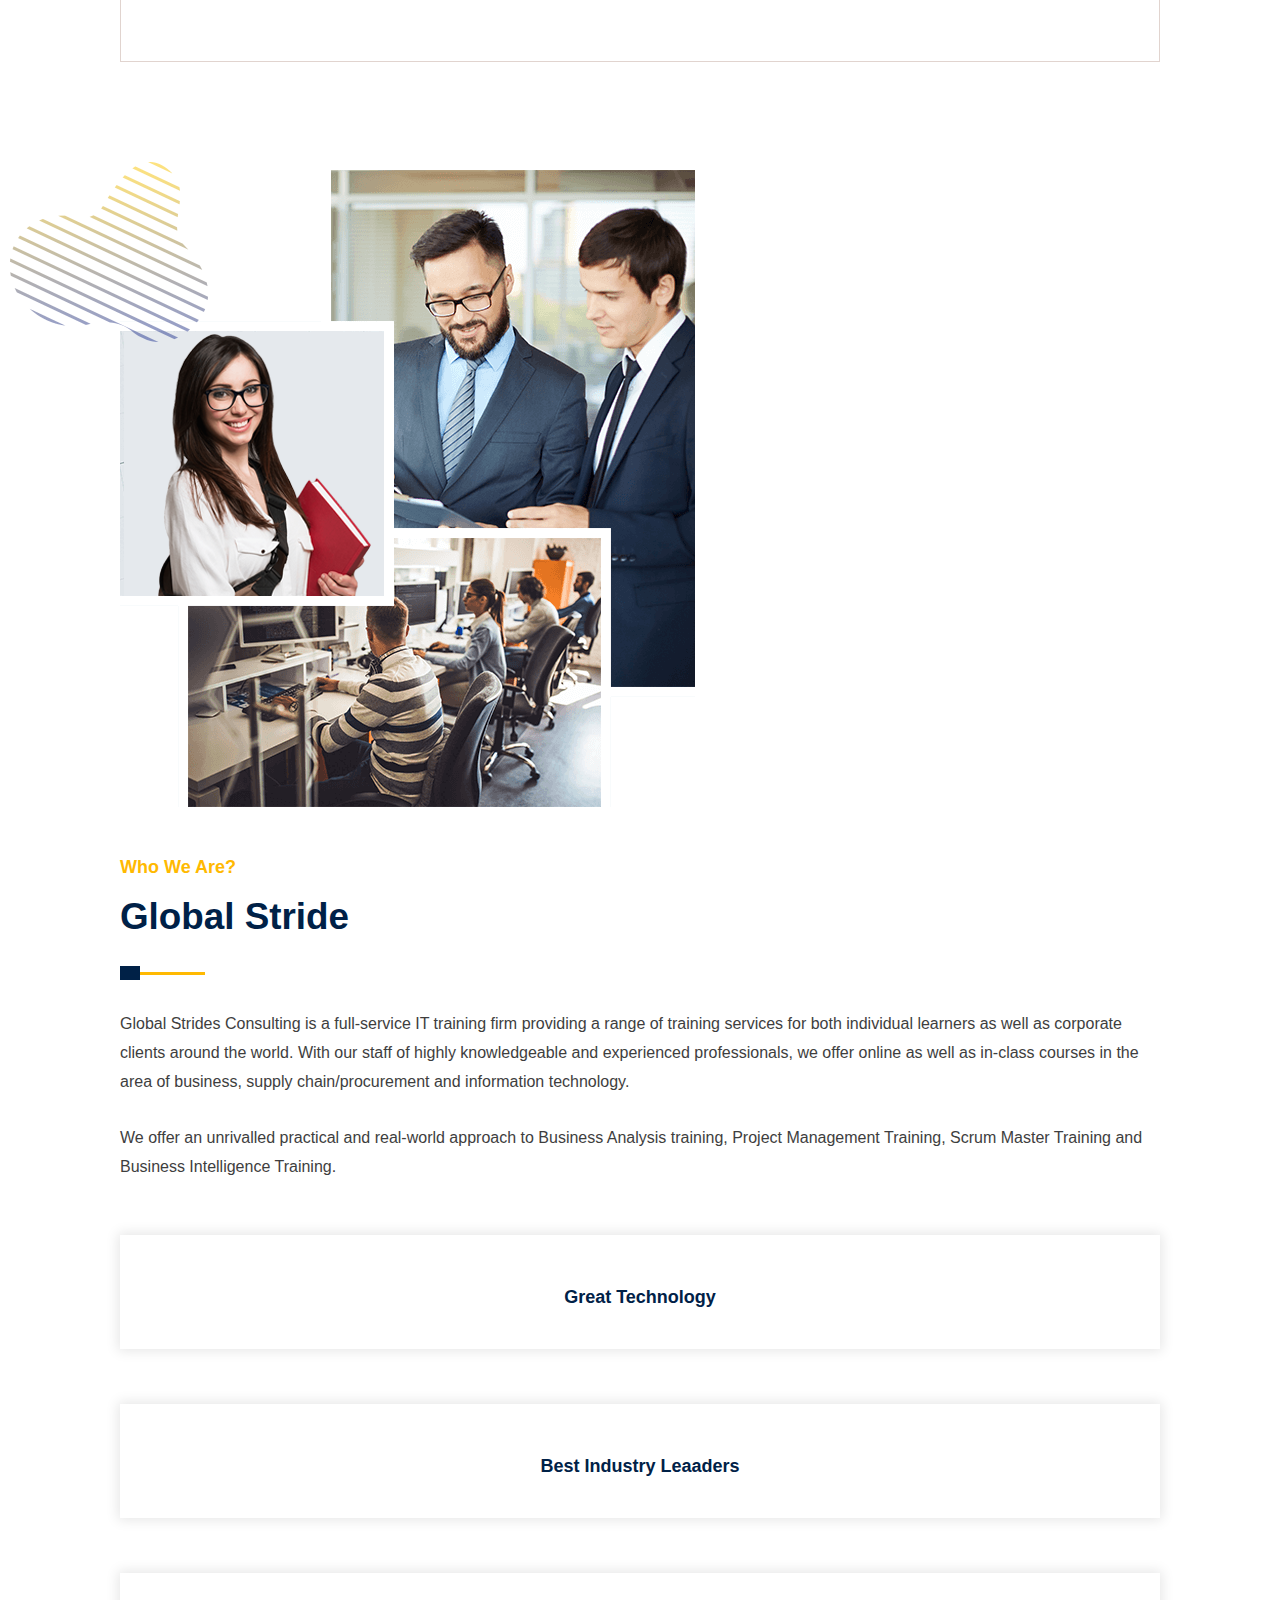
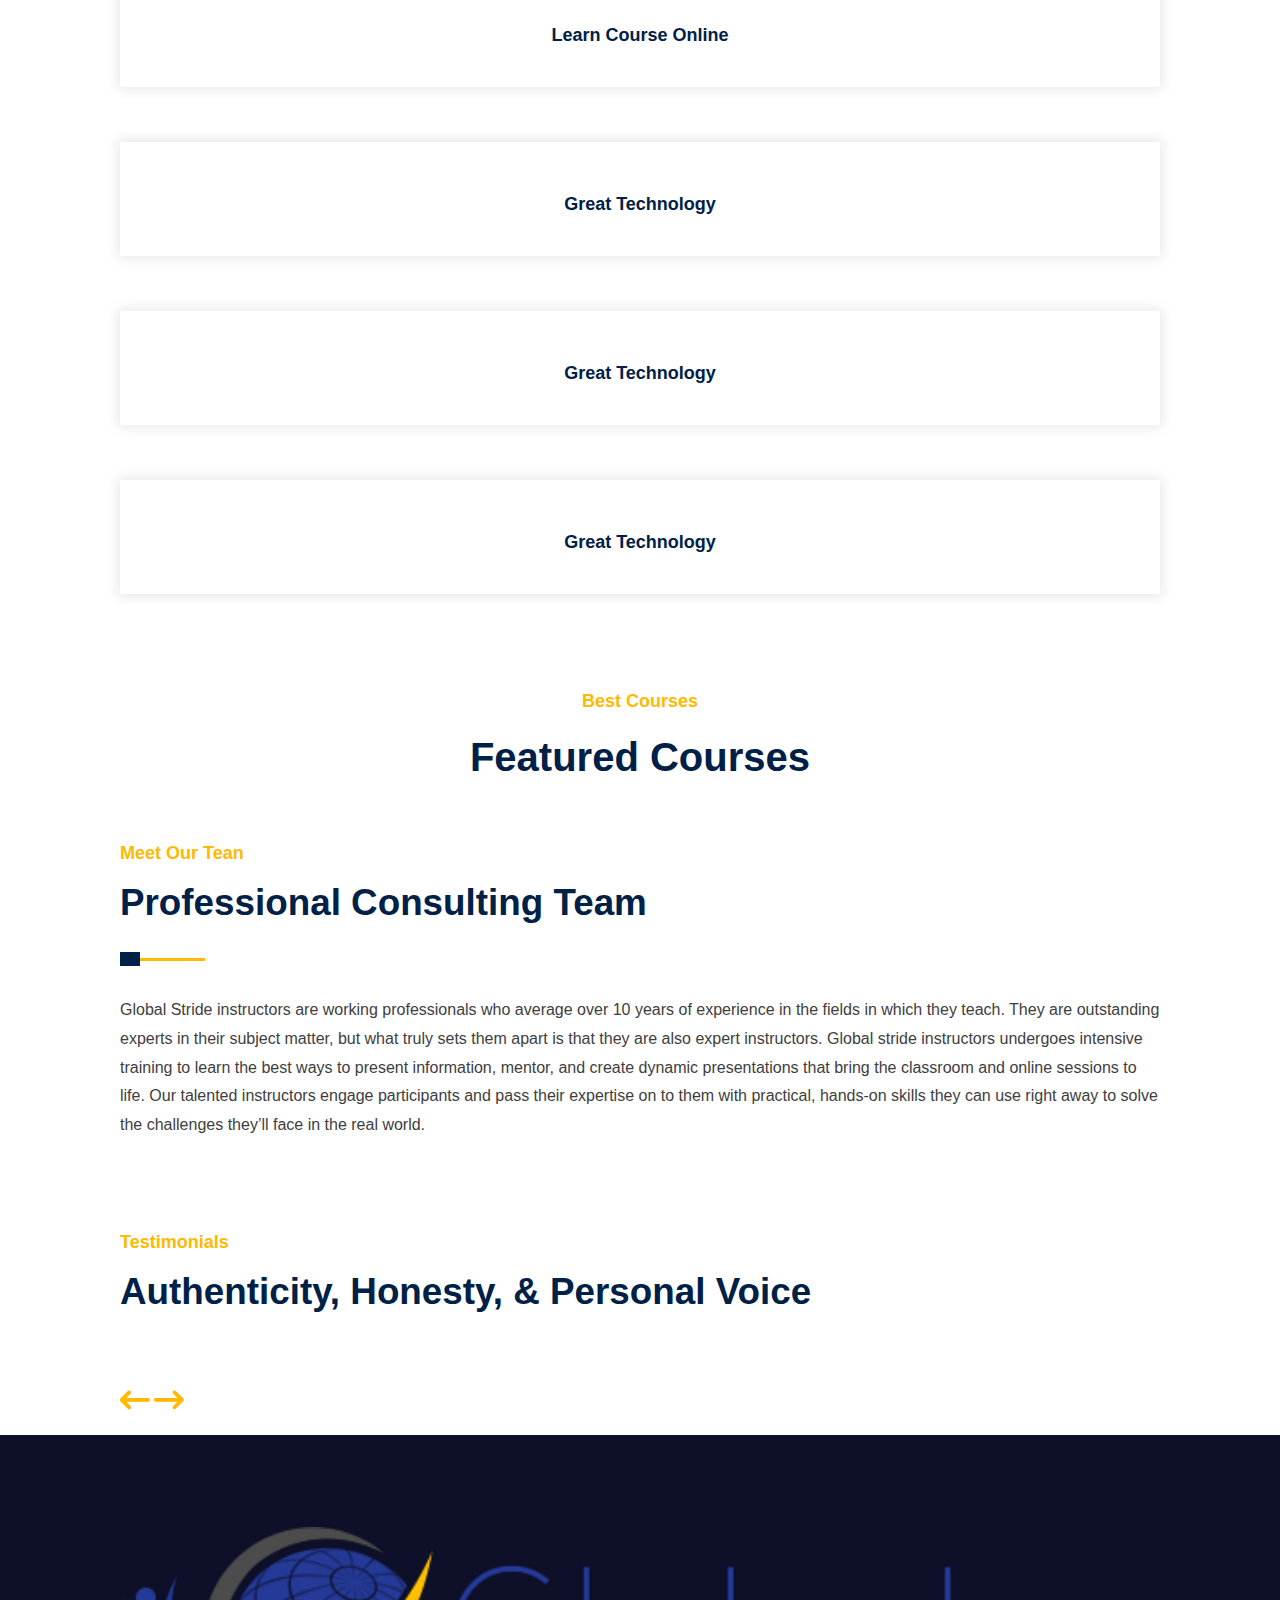
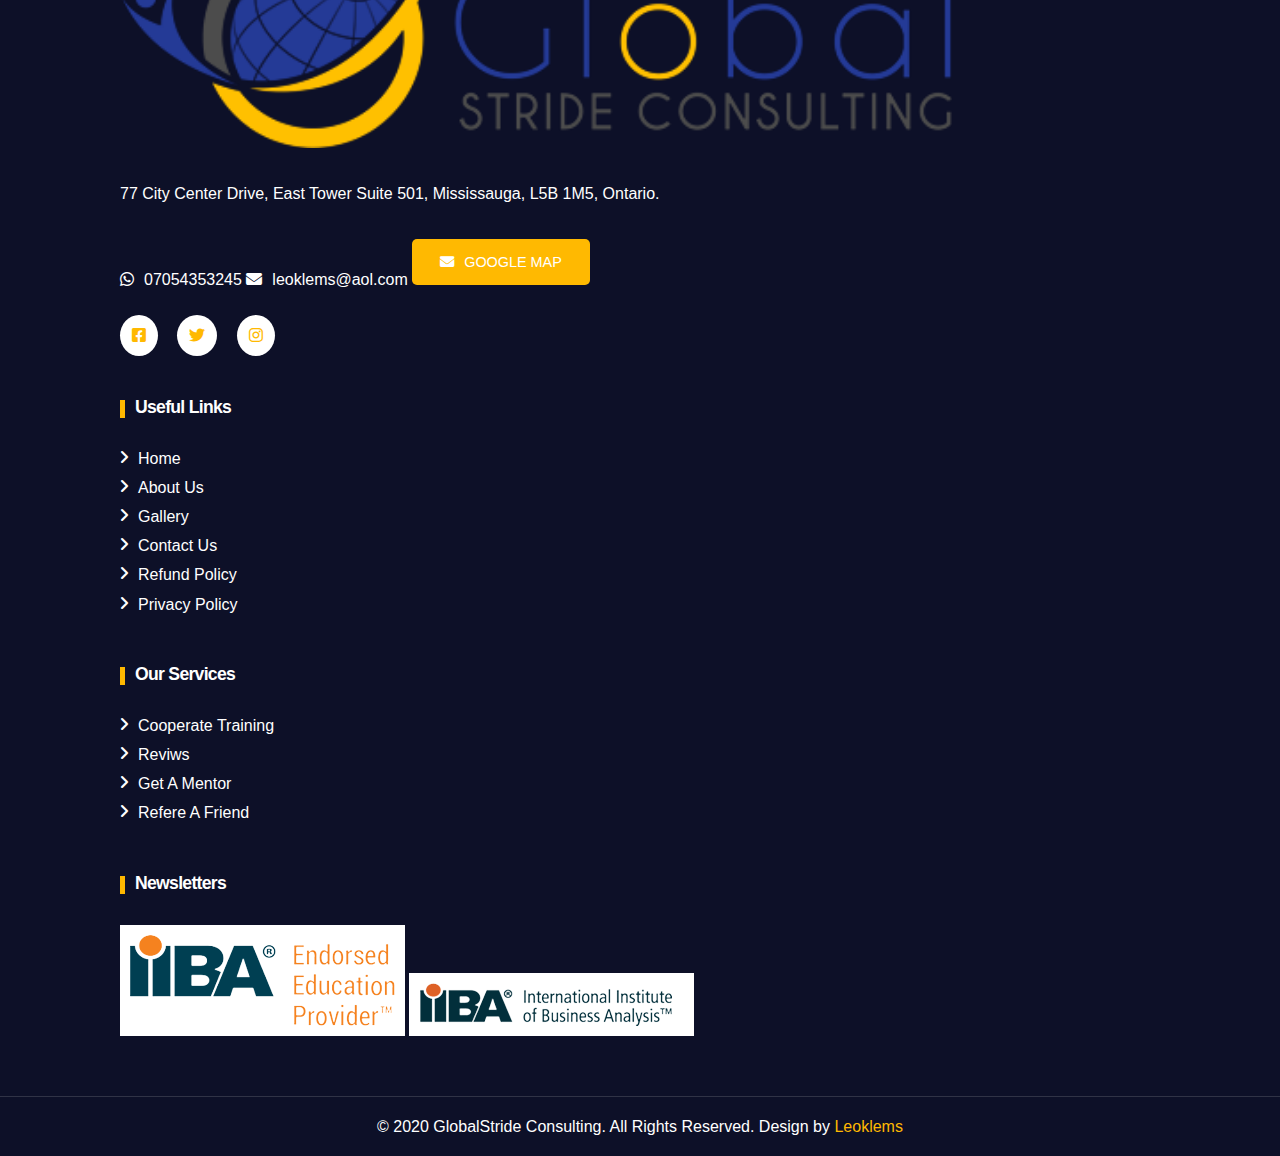
==== commit 96b21db2: "more styling in tablet and desktop view" ====
--- a/index.html
+++ b/index.html
@@ -13,7 +13,7 @@
 <body>
     <main id="main">
         <header id="main__header">
-            <article class="main__header__top">
+            <article class="main__header__top container">
                 <div class="main__header__top__div">
                     <section class="main__header__top__left">
                         <span class="hm__main__header__top__address">
@@ -40,17 +40,17 @@
                     <a href="" class="logo__link"><img class="logo" src="assets/images/new-logo-01.jpg" alt=""></a>
                     <section class="main__topbar__info__area">
                         <a href="" class="main__topbar__info">
+                            <i class="fas fa-envelope"></i>
+                            <div>
+                                <h6>Email Us</h6>
+                                <section>email@email.com</section>
+                            </div>
+                        </a>
+                        <a href="" class="main__topbar__info middle__phone">
                             <i class="fas fa-map-marker-alt"></i>
                             <div>
-                                <h6>Email</h6>
-                                <section></section>
-                            </div>
-                        </a>
-                        <a href="" class="main__topbar__info">
-                            <i class="fas fa-map-marker-alt"></i>
-                            <div>
-                                <h6>Email</h6>
-                                <section></section>
+                                <h6>Call Us</h6>
+                                <section>090767656544</section>
                             </div>
                         </a>
                         <a href="" class="main__topbar__info__btn">get a quote</a>
--- a/assets/css/style.css
+++ b/assets/css/style.css
@@ -27,6 +27,7 @@
     --dates: #424643;
     --text-color: #f688ff;
     --white: #fff;
+    --text__gray: #a4a4aa;
 }
 
 * {
@@ -97,6 +98,11 @@
     font-weight: 600;
 }
 
+h6 {
+    font-size: 16px;
+    line-height: 26px;
+}
+
 p {
     margin: 0 0 20px;
     line-height: 1.8em;
@@ -127,7 +133,7 @@
 }
 
 .main__header__top__div {
-    display: grid;
+    display: flex;
     justify-content: center;
 }
 
@@ -139,6 +145,28 @@
 
 .logo {
     height: 38px;
+}
+
+.main__topbar__info {
+    display: flex;
+    align-items: center;
+}
+
+.main__topbar__info i {
+    margin-right: 15px;
+    color: var(--primary);
+    vertical-align: middle;
+    height: 48px;
+    width: 48px;
+    line-height: 48px;
+    text-align: center;
+    background: #f7f7f7;
+    border: 1px solid #f5f5f5;
+    font-size: 1.6em;
+}
+
+.main__topbar__info section {
+    color: var(--text__gray);
 }
 
 .main__header__nav {
@@ -593,4 +621,75 @@
 .fadeInUp {
     -webkit-animation-name: fadeInUp;
     animation-name: fadeInUp;
+}
+
+@media (min-width: 600px) {
+    /* tablets */
+    .main__header__top__div {
+        justify-content: space-between;
+    }
+    .main__header__middle {
+        padding: 9px 0;
+    }
+    .main__topbar__info__area {
+        display: flex;
+    }
+    .middle__phone,
+    .main__topbar__info__btn {
+        display: none;
+    }
+    /* ---------------------------------GENERAL--------------------------------------------------------------- */
+    .container {
+        padding-left: 60px;
+        padding-right: 60px;
+    }
+}
+
+@media only screen and (min-width: 768px) {
+    /* Desktop */
+    html,
+    body {
+        /* font-size: 15px; */
+        line-height: 1.2em;
+    }
+    .middle__phone,
+    .main__topbar__info__btn {
+        display: flex;
+    }
+    .main__header__top {
+        display: block;
+        font-size: 14px;
+        color: var(--white);
+        padding: 7px 0;
+        background-color: var(--secondary);
+    }
+    .main__menu__btn {
+        display: none;
+    }
+    .main__menu {
+        display: unset;
+    }
+    .main__menu ul li {
+        display: inline-block;
+        margin-right: 18px;
+        position: relative;
+        -moz-transition: all 300ms ease-out 0s;
+        -webkit-transition: all 300ms ease-out 0s;
+        -ms-transition: all 300ms ease-out 0s;
+        -o-transition: all 300ms ease-out 0s;
+        transition: all 300ms ease-out 0s;
+        text-transform: capitalize;
+    }
+    .main__menu ul li a {
+        padding: 16px 2px;
+        display: block;
+        color: var(--white);
+        font-weight: 500;
+        font-size: 15px;
+    }
+    /* ---------------------------------GENERAL--------------------------------------------------------------- */
+    .container {
+        padding-left: 120px;
+        padding-right: 120px;
+    }
 }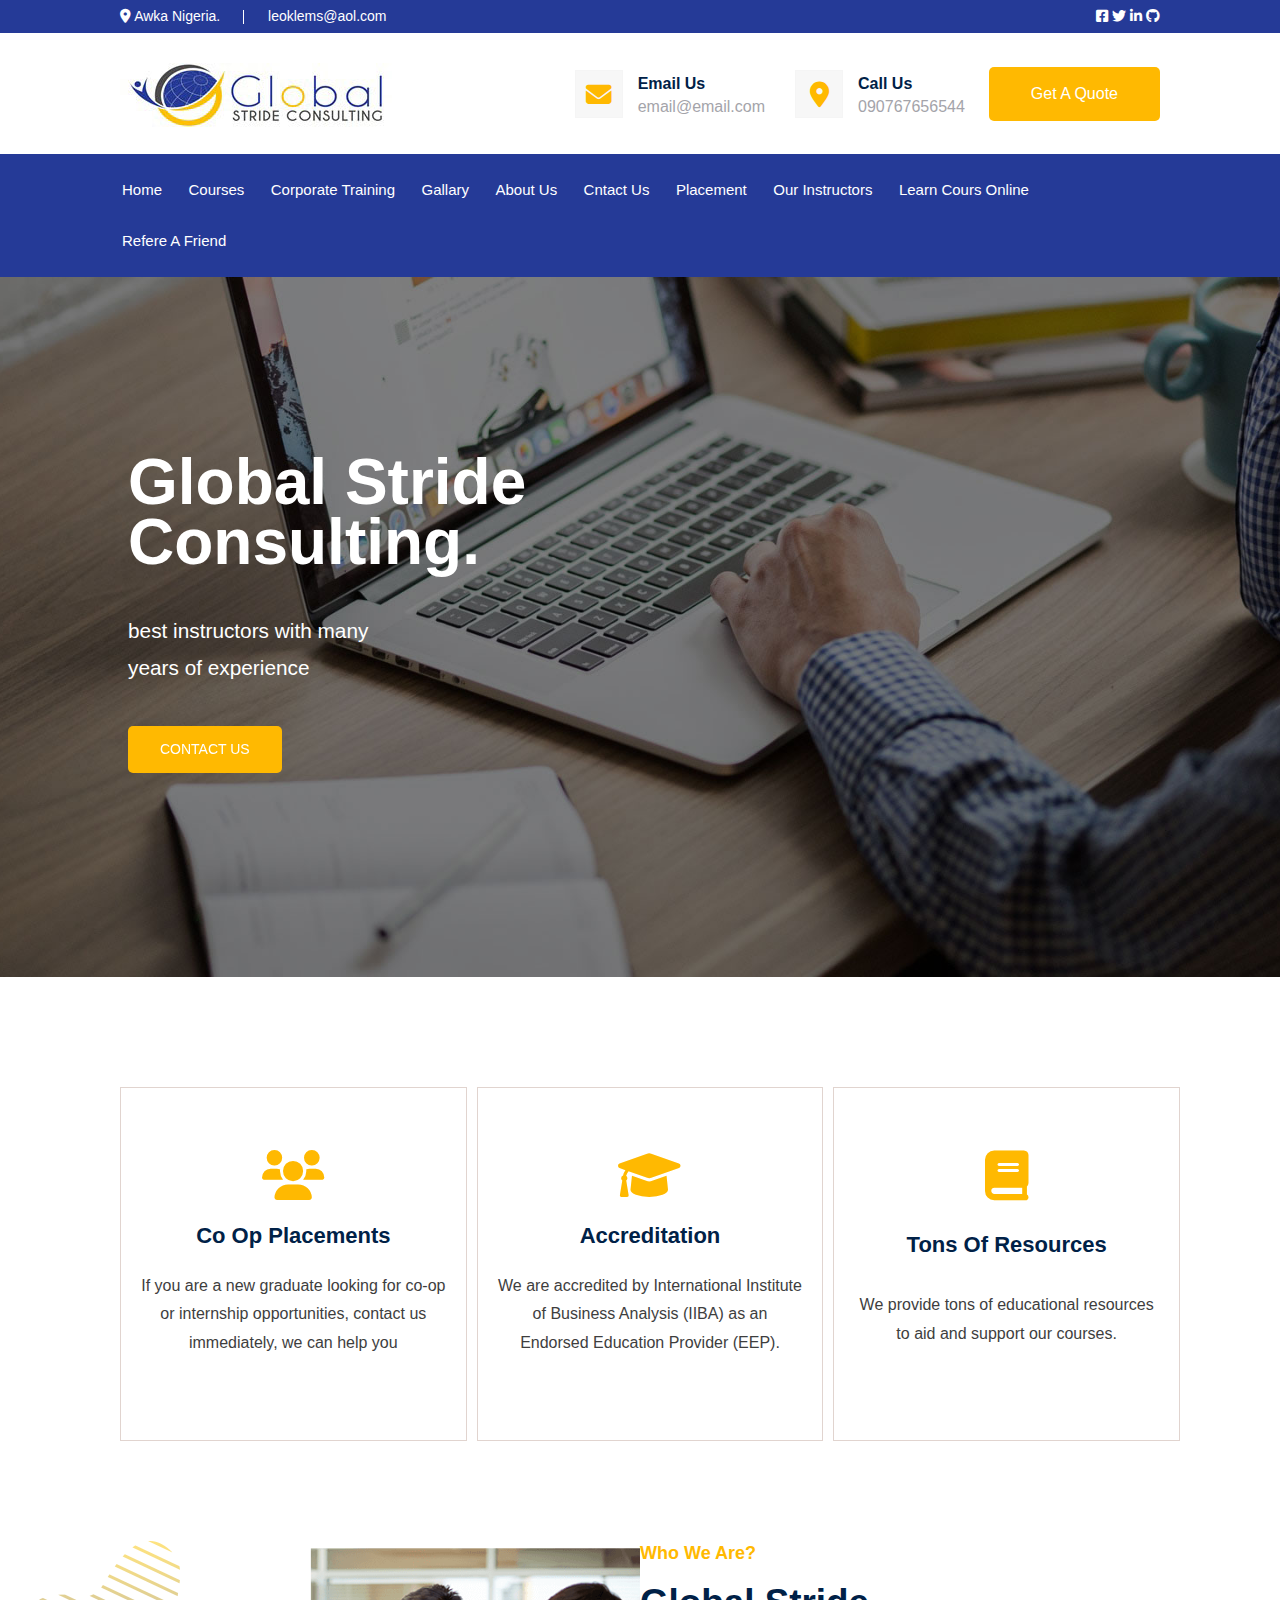
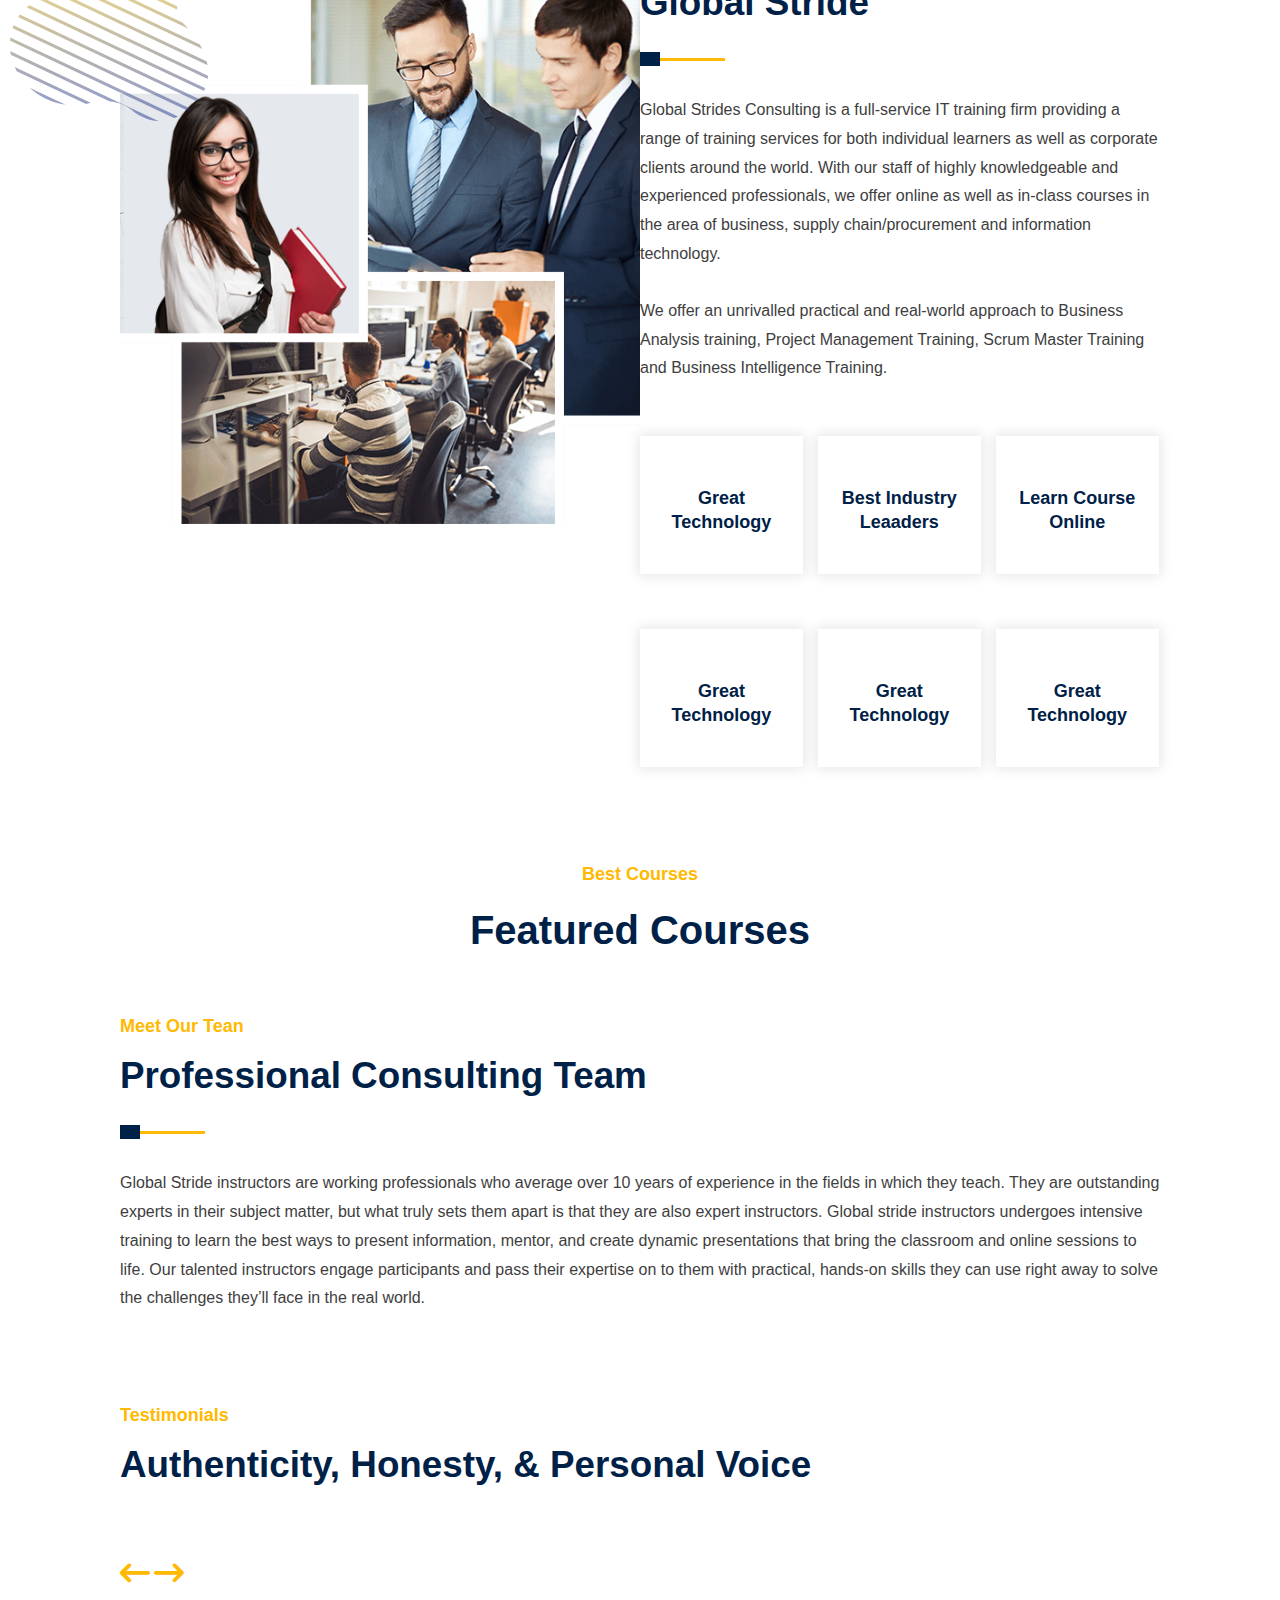
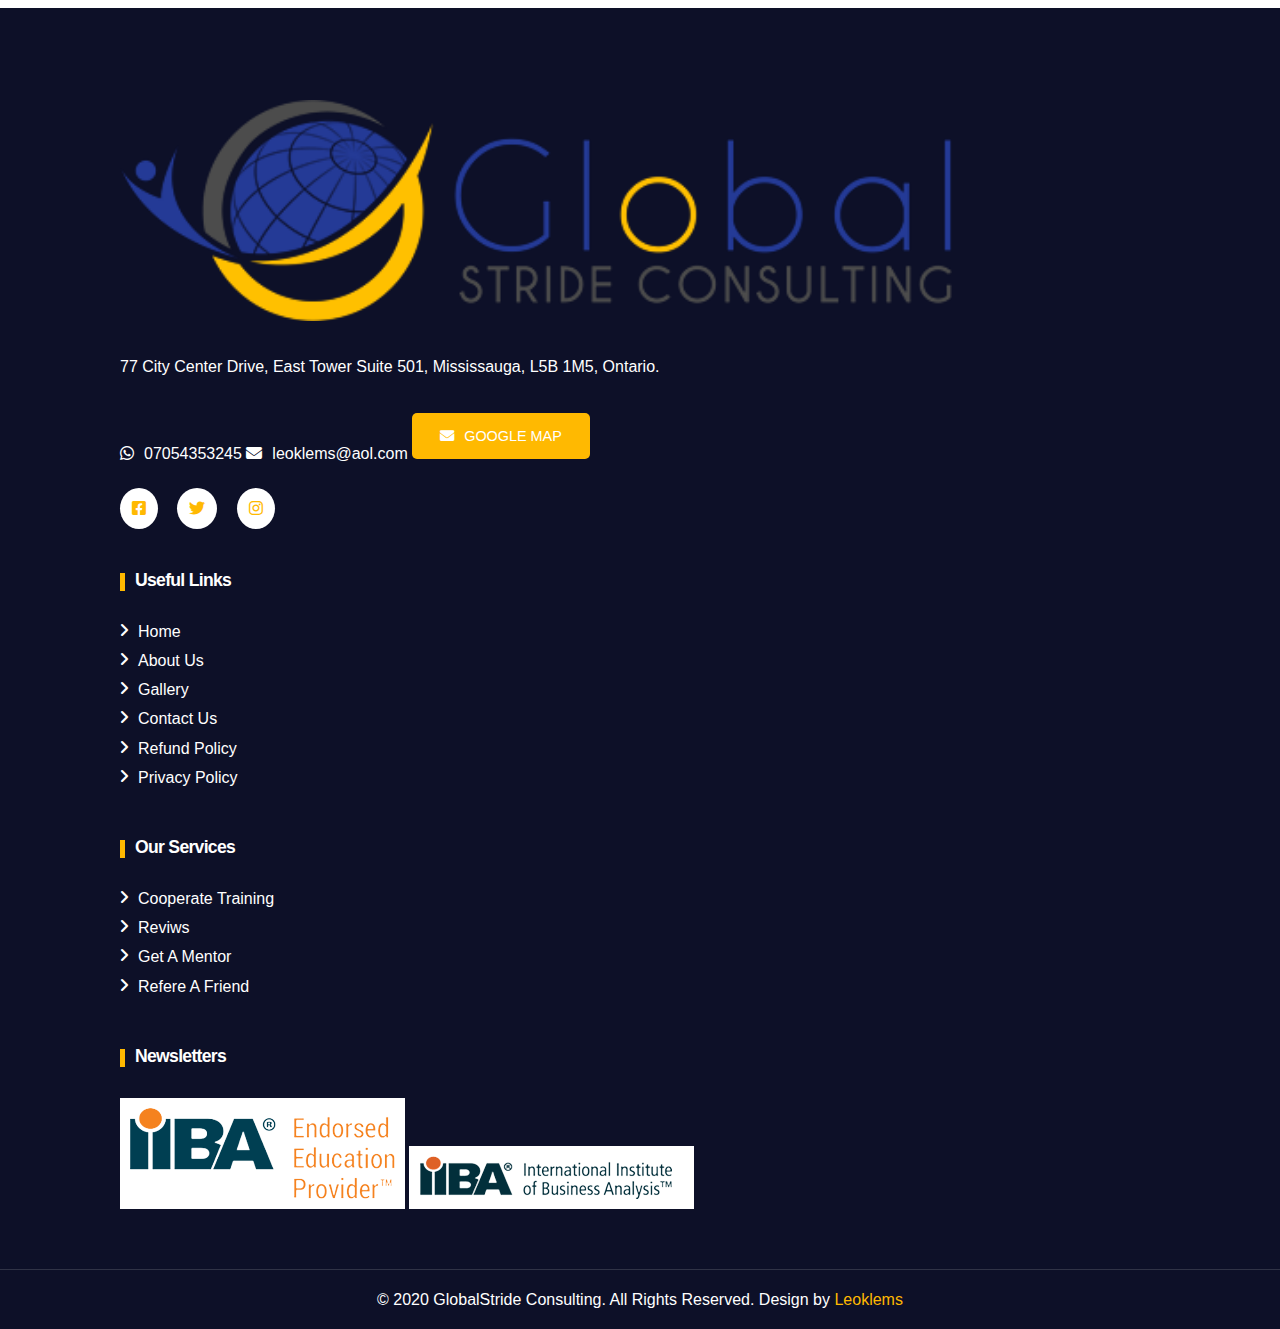
==== commit 7a3427d0: "more styling in tablet and desktop view" ====
--- a/index.html
+++ b/index.html
@@ -18,7 +18,7 @@
                     <section class="main__header__top__left">
                         <span class="hm__main__header__top__address">
                             <i class="fas fa-map-marker-alt"></i>
-                                <span>leoklems@aol.com</span>
+                                <span>Awka Nigeria.</span>
                         </span>
                         <span class="hm__main__header__top__email">
                             <i class="fas fa-send"></i>
@@ -89,7 +89,7 @@
                             <a href="#hm__about__us" class="hm__nav__item__link" id="hm__nav__aboutus">learn cours online</a>
                         </li>
                         <li id="main__nav__list__item">
-                            <a href="" id="hm__nav__item__link">refere a friend</a>
+                            <a href="" class="hm__nav__item__link">refere a friend</a>
                         </li>
                     </ul>
                 </nav>
--- a/assets/css/style.css
+++ b/assets/css/style.css
@@ -135,6 +135,7 @@
 .main__header__top__div {
     display: flex;
     justify-content: center;
+    align-items: center;
 }
 
 .logo__link {
@@ -188,6 +189,10 @@
     display: none;
 }
 
+.hm__nav__item__link:hover {
+    color: var(--primary);
+}
+
 .main__body__banners {
     margin: 0px auto;
     background-color: transparent;
@@ -217,13 +222,15 @@
     opacity: 1;
     visibility: inherit;
     z-index: 20;
+    position: relative;
 }
 
 .banner__info {
     display: grid;
     gap: 10px;
-    margin-top: 25%;
-    margin-left: 10%;
+    position: absolute;
+    top: 25%;
+    left: 10%;
     color: #FFF;
 }
 
@@ -270,8 +277,9 @@
 
 .about__section__one {
     margin-bottom: 70px;
-    display: grid;
+    display: flex;
     gap: 10px;
+    flex-direction: column;
 }
 
 .about__section__one__item {
@@ -302,12 +310,28 @@
     transition: all 200ms ease-out 0s;
 }
 
+.about__section__one__item:hover {
+    background-color: var(--primary);
+    color: var(--white)!important;
+}
+
 .about__section__one__item h4 {
     text-transform: capitalize;
 }
 
+
+/* .about__section__one__item i:hover::before {
+    color: var(--white);
+} */
+
+
+/* .about__section__one__item h4:hover {
+    color: var(--white);
+} */
+
 .about__section__two {
-    display: grid;
+    display: flex;
+    flex-wrap: wrap;
     visibility: visible;
     animation-duration: 1000ms;
     animation-delay: 0ms;
@@ -372,8 +396,10 @@
 }
 
 .about__text section {
-    display: grid;
+    display: flex;
     gap: 15px;
+    flex-wrap: wrap;
+    flex-direction: column;
 }
 
 .about__text section h5 {
@@ -634,6 +660,9 @@
     .main__topbar__info__area {
         display: flex;
     }
+    .main__topbar__info__area a:first-child {
+        margin-right: 30px;
+    }
     .middle__phone,
     .main__topbar__info__btn {
         display: none;
@@ -656,12 +685,45 @@
     .main__topbar__info__btn {
         display: flex;
     }
+    .main__topbar__info__btn {
+        align-items: center;
+        text-transform: capitalize;
+        padding: 14px 42px;
+        line-height: 26px;
+        background-color: var(--primary);
+        color: var(--white);
+        font-weight: 500;
+        overflow: hidden;
+        border-radius: 5px;
+        cursor: pointer;
+        margin-left: 1.5rem;
+        height: fit-content;
+    }
+    .logo {
+        height: 93px;
+    }
     .main__header__top {
         display: block;
         font-size: 14px;
         color: var(--white);
         padding: 7px 0;
         background-color: var(--secondary);
+    }
+    .hm__main__header__top__address {
+        padding-right: 20px;
+        position: relative;
+    }
+    .hm__main__header__top__email {
+        padding-left: 20px;
+    }
+    .hm__main__header__top__address:after {
+        background: var(--white);
+        content: "";
+        position: absolute;
+        height: 90%;
+        width: 1px;
+        right: 0;
+        top: 2px;
     }
     .main__menu__btn {
         display: none;
@@ -687,6 +749,40 @@
         font-weight: 500;
         font-size: 15px;
     }
+    .main__body__banners {
+        height: 700px;
+    }
+    .banner__info {
+        gap: 40px;
+    }
+    .banner__info header {
+        font-size: 4em;
+        line-height: 60px;
+        width: 456px;
+    }
+    .banner__info div {
+        font-size: 1.3em;
+    }
+    .banner__info a {
+        font-size: 14px;
+    }
+    .about__section__one {
+        flex-direction: row;
+    }
+    .about__section__one__item {
+        flex: 0 0 33.333333%;
+        max-width: 33.333333%;
+    }
+    .about__image,
+    .about__text {
+        width: 50%;
+    }
+    .about__text section {
+        flex-direction: row;
+    }
+    .about__text section h5 {
+        width: 31.33%;
+    }
     /* ---------------------------------GENERAL--------------------------------------------------------------- */
     .container {
         padding-left: 120px;
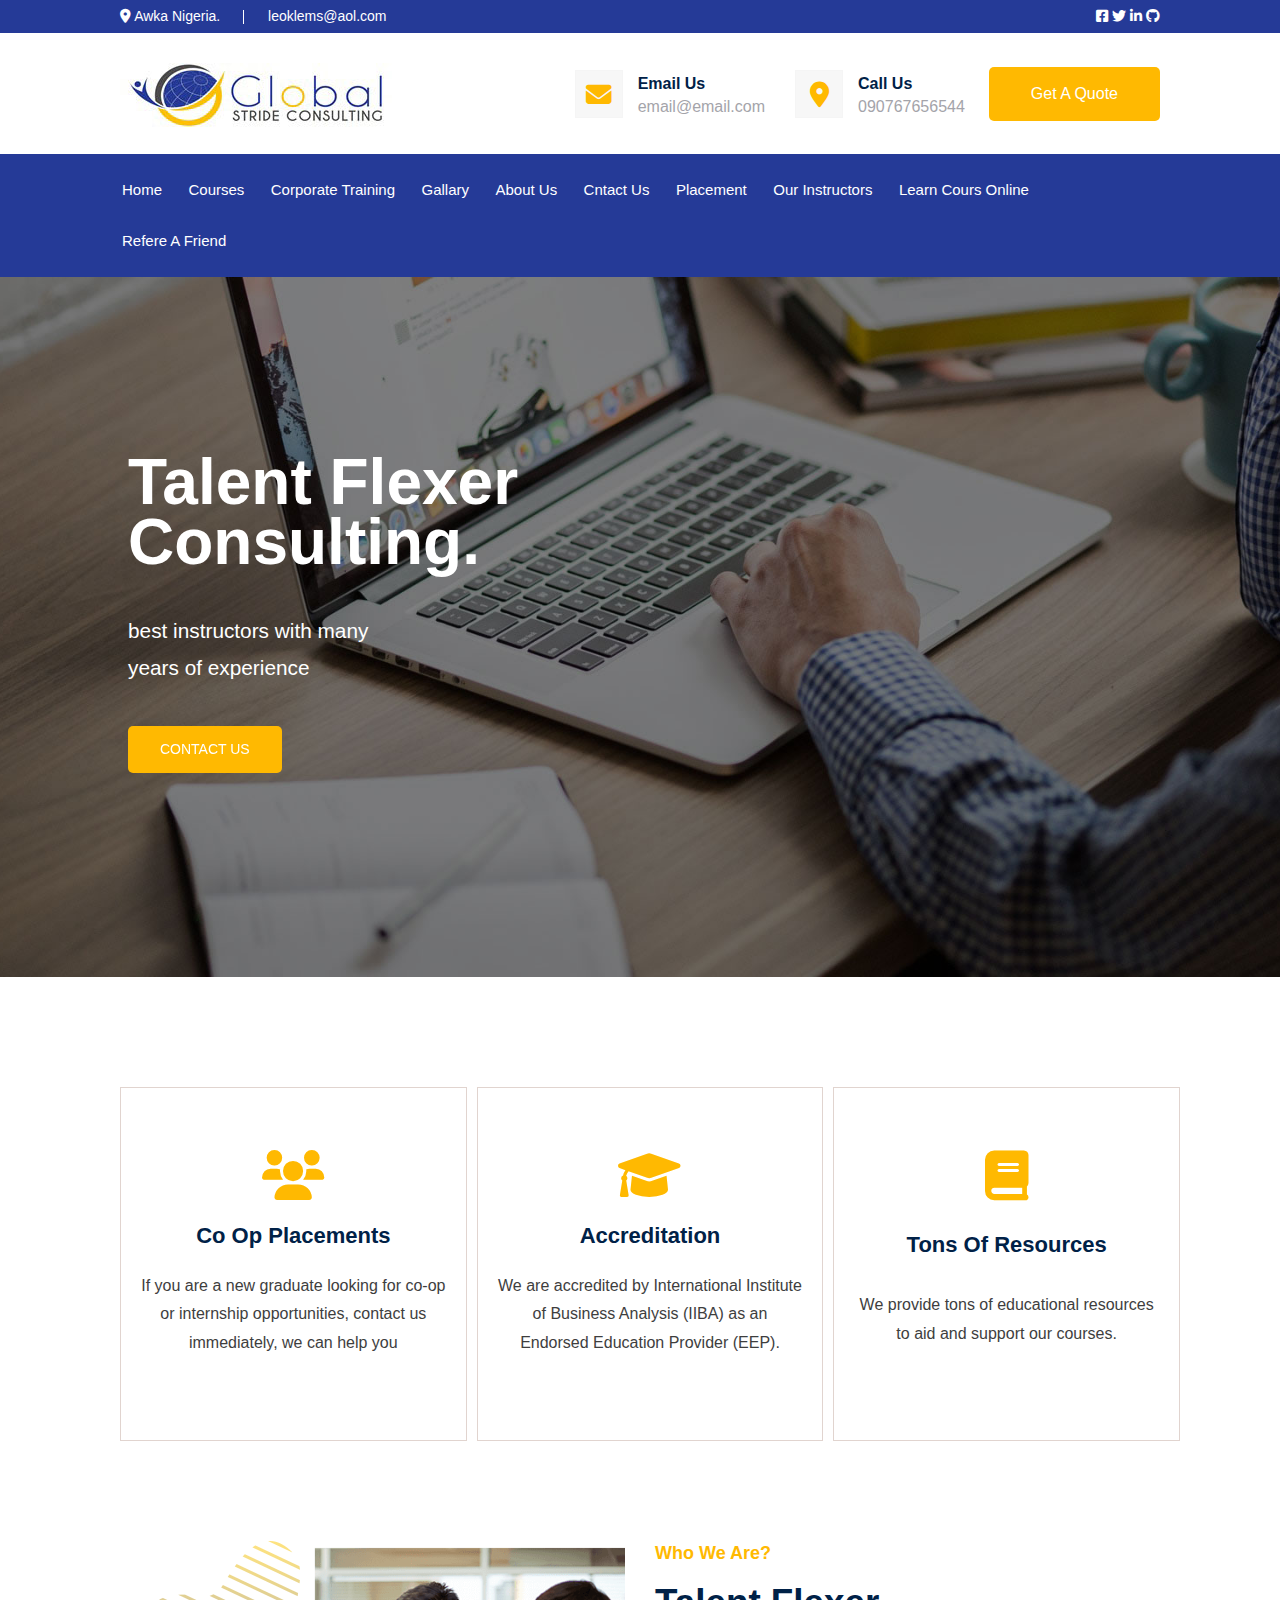
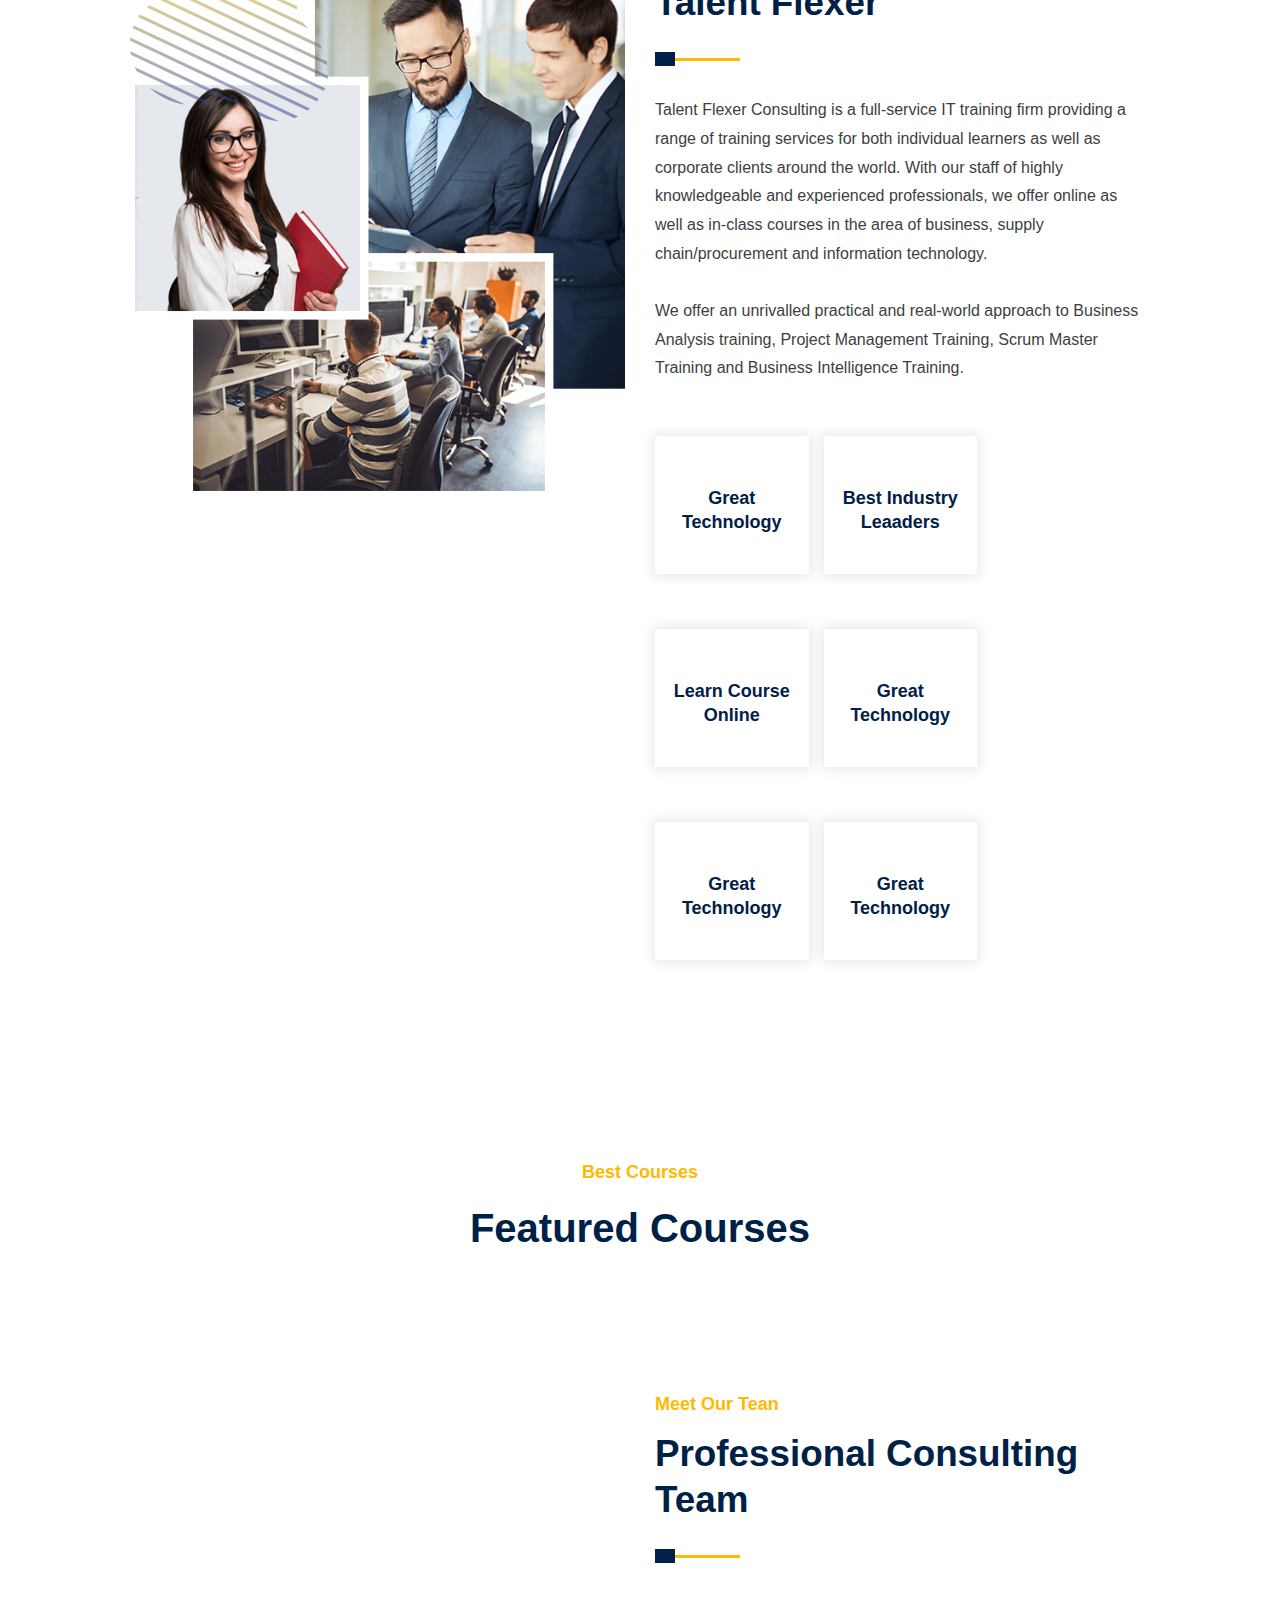
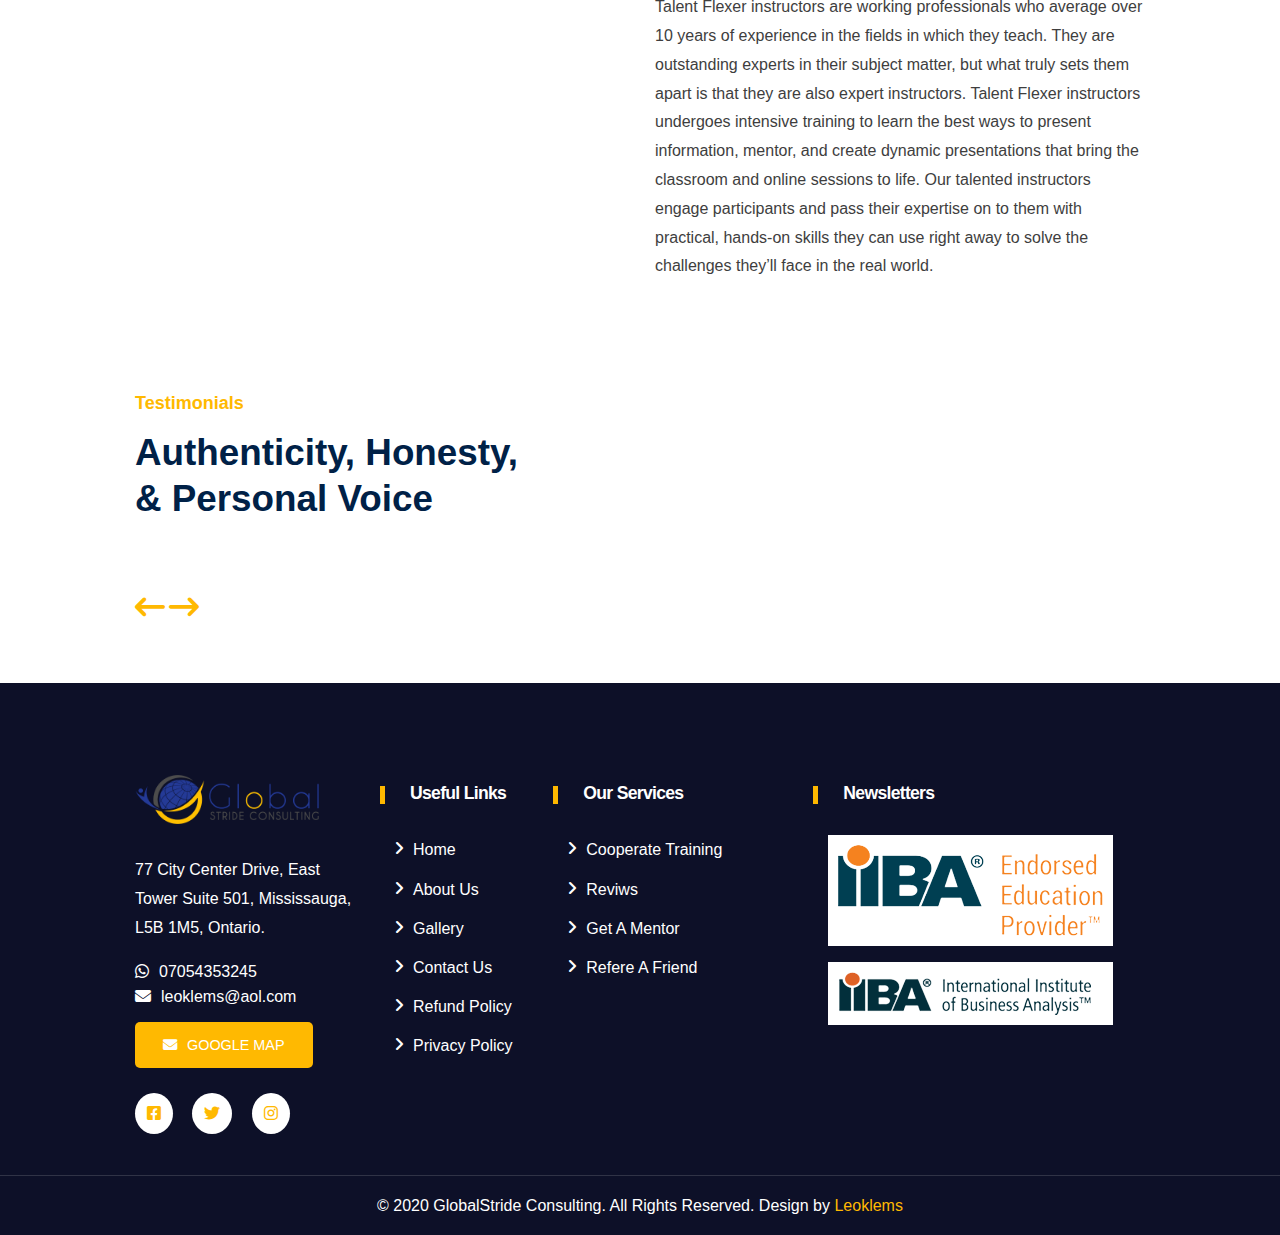
==== commit f3fe52af: "more styling in tablet and desktop view" ====
--- a/index.html
+++ b/index.html
@@ -101,7 +101,7 @@
                     <article class="main__body__banner mySlide fade" id="main__body__slide__1">
                         <!-- <img src="assets/images/slider-01.jpg" alt="banner image" class="banner__img"> -->
                         <section class="banner__info">
-                            <header>global stride consulting.</header>
+                            <header>talent flexer consulting.</header>
                             <div>best instructors with many years of experience</div>
                             <a href="">contact us</a>
                         </section>
@@ -109,7 +109,7 @@
                     <!-- <article class="main__body__banner mySlide fade">
                         <img src="" alt="banner image" class="banner__img">
                         <section class="banner__info">
-                            <header>global stride consulting</header>
+                            <header>talent flexer consulting</header>
                             <div>best instructors with many years of experience</div>
                             <a href="">contact us</a>
                         </section>
@@ -117,7 +117,7 @@
                     <article class="main__body__banner mySlide fade">
                         <img src="" alt="banner image" class="banner__img">
                         <section class="banner__info">
-                            <header>global stride consulting</header>
+                            <header>talent flexer consulting</header>
                             <div>best instructors with many years of experience</div>
                             <a href="">contact us</a>
                         </section>
@@ -154,9 +154,9 @@
                     </div>
                     <div class="about__text section__title">
                         <h5>who we are?</h5>
-                        <h2 class="text__underlined">global stride</h2>
-                        <p>
-                            Global Strides Consulting is a full-service IT training firm providing a range of training services for both individual learners as well as corporate clients around the world. With our staff of highly knowledgeable and experienced professionals, we offer
+                        <h2 class="text__underlined">talent flexer</h2>
+                        <p>
+                            Talent Flexer Consulting is a full-service IT training firm providing a range of training services for both individual learners as well as corporate clients around the world. With our staff of highly knowledgeable and experienced professionals, we offer
                             online as well as in-class courses in the area of business, supply chain/procurement and information technology.
                         </p>
                         <p>
@@ -184,7 +184,7 @@
                 </section>
                 <section class="course__of__study__items"></section>
             </article>
-            <article class="main__body__sub__last  container">
+            <article class="main__body__eam__block  container">
                 <section class="team__block__section">
                     <div class="team__block__container">
                         <section class="team__block__images"></section>
@@ -195,14 +195,16 @@
                             </div>
                             <div class="team__block__content">
                                 <p>
-                                    Global Stride instructors are working professionals who average over 10 years of experience in the fields in which they teach. They are outstanding experts in their subject matter, but what truly sets them apart is that they are also expert instructors.
-                                    Global stride instructors undergoes intensive training to learn the best ways to present information, mentor, and create dynamic presentations that bring the classroom and online sessions to life. Our talented instructors
+                                    Talent Flexer instructors are working professionals who average over 10 years of experience in the fields in which they teach. They are outstanding experts in their subject matter, but what truly sets them apart is that they are also expert instructors.
+                                    Talent Flexer instructors undergoes intensive training to learn the best ways to present information, mentor, and create dynamic presentations that bring the classroom and online sessions to life. Our talented instructors
                                     engage participants and pass their expertise on to them with practical, hands-on skills they can use right away to solve the challenges they’ll face in the real world.
                                 </p>
                             </div>
                         </section>
                     </div>
                 </section>
+            </article>
+            <article class="main__body__testimonial__block container">
                 <section class="testimonial__block__section">
                     <div class="testimonial__block__container">
                         <section class="testimonial__title__info">
--- a/assets/css/style.css
+++ b/assets/css/style.css
@@ -275,6 +275,20 @@
     padding-top: 110px;
 }
 
+.about__text,
+.about__image,
+.team__block__images,
+.team__block__info,
+.testimonial__title__info,
+.testimonial__block__content {
+    position: relative;
+    overflow: hidden;
+    width: 100%;
+    min-height: 1px;
+    padding-right: 15px;
+    padding-left: 15px;
+}
+
 .about__section__one {
     margin-bottom: 70px;
     display: flex;
@@ -509,6 +523,7 @@
 
 .footer__widget__contact__info {
     display: inline-block;
+    margin-bottom: 5px;
 }
 
 .footer__widget__contact__info a i,
@@ -758,7 +773,7 @@
     .banner__info header {
         font-size: 4em;
         line-height: 60px;
-        width: 456px;
+        width: 461px;
     }
     .banner__info div {
         font-size: 1.3em;
@@ -775,13 +790,72 @@
     }
     .about__image,
     .about__text {
-        width: 50%;
+        flex: 0 0 50%;
+        max-width: 50%;
     }
     .about__text section {
         flex-direction: row;
     }
     .about__text section h5 {
         width: 31.33%;
+    }
+    .about__text section h5:hover {
+        background: var(--primary);
+        -moz-transform: scale(1.1);
+        -o-transform: scale(1.1);
+        -ms-transform: scale(1.1);
+        -webkit-transform: scale(1.1);
+        transform: scale(1.1);
+        color: var(--white);
+    }
+    .main__body__course__of__study__container {
+        padding-bottom: 80px;
+        padding-top: 105px;
+    }
+    .team__block__container {
+        display: flex;
+        flex-wrap: wrap;
+    }
+    .testimonial__block__container {
+        display: flex;
+        gap: 40px;
+        flex-wrap: wrap;
+    }
+    .team__block__container section {
+        width: 50%;
+    }
+    .testimonial__title__info {
+        width: 40%;
+    }
+    .footer__main__container {
+        display: flex;
+        flex-direction: row;
+        flex-wrap: wrap;
+    }
+    .footer__col__1 {
+        flex: 0 0 25%;
+        max-width: 25%;
+        padding: 0 15px;
+    }
+    .footer__col__2 {
+        flex: 0 0 16.666%;
+        max-width: 16.666%;
+        padding: 0 15px;
+    }
+    .footer__col__3 {
+        flex: 0 0 25%;
+        max-width: 25%;
+        padding: 0 15px;
+    }
+    .footer__col__4 {
+        flex: 0 0 33.33%;
+        max-width: 33.33%;
+        padding: 0 15px;
+        display: flex;
+        flex-direction: column;
+    }
+    .widget__list__item {
+        padding: 5px 0;
     }
     /* ---------------------------------GENERAL--------------------------------------------------------------- */
     .container {
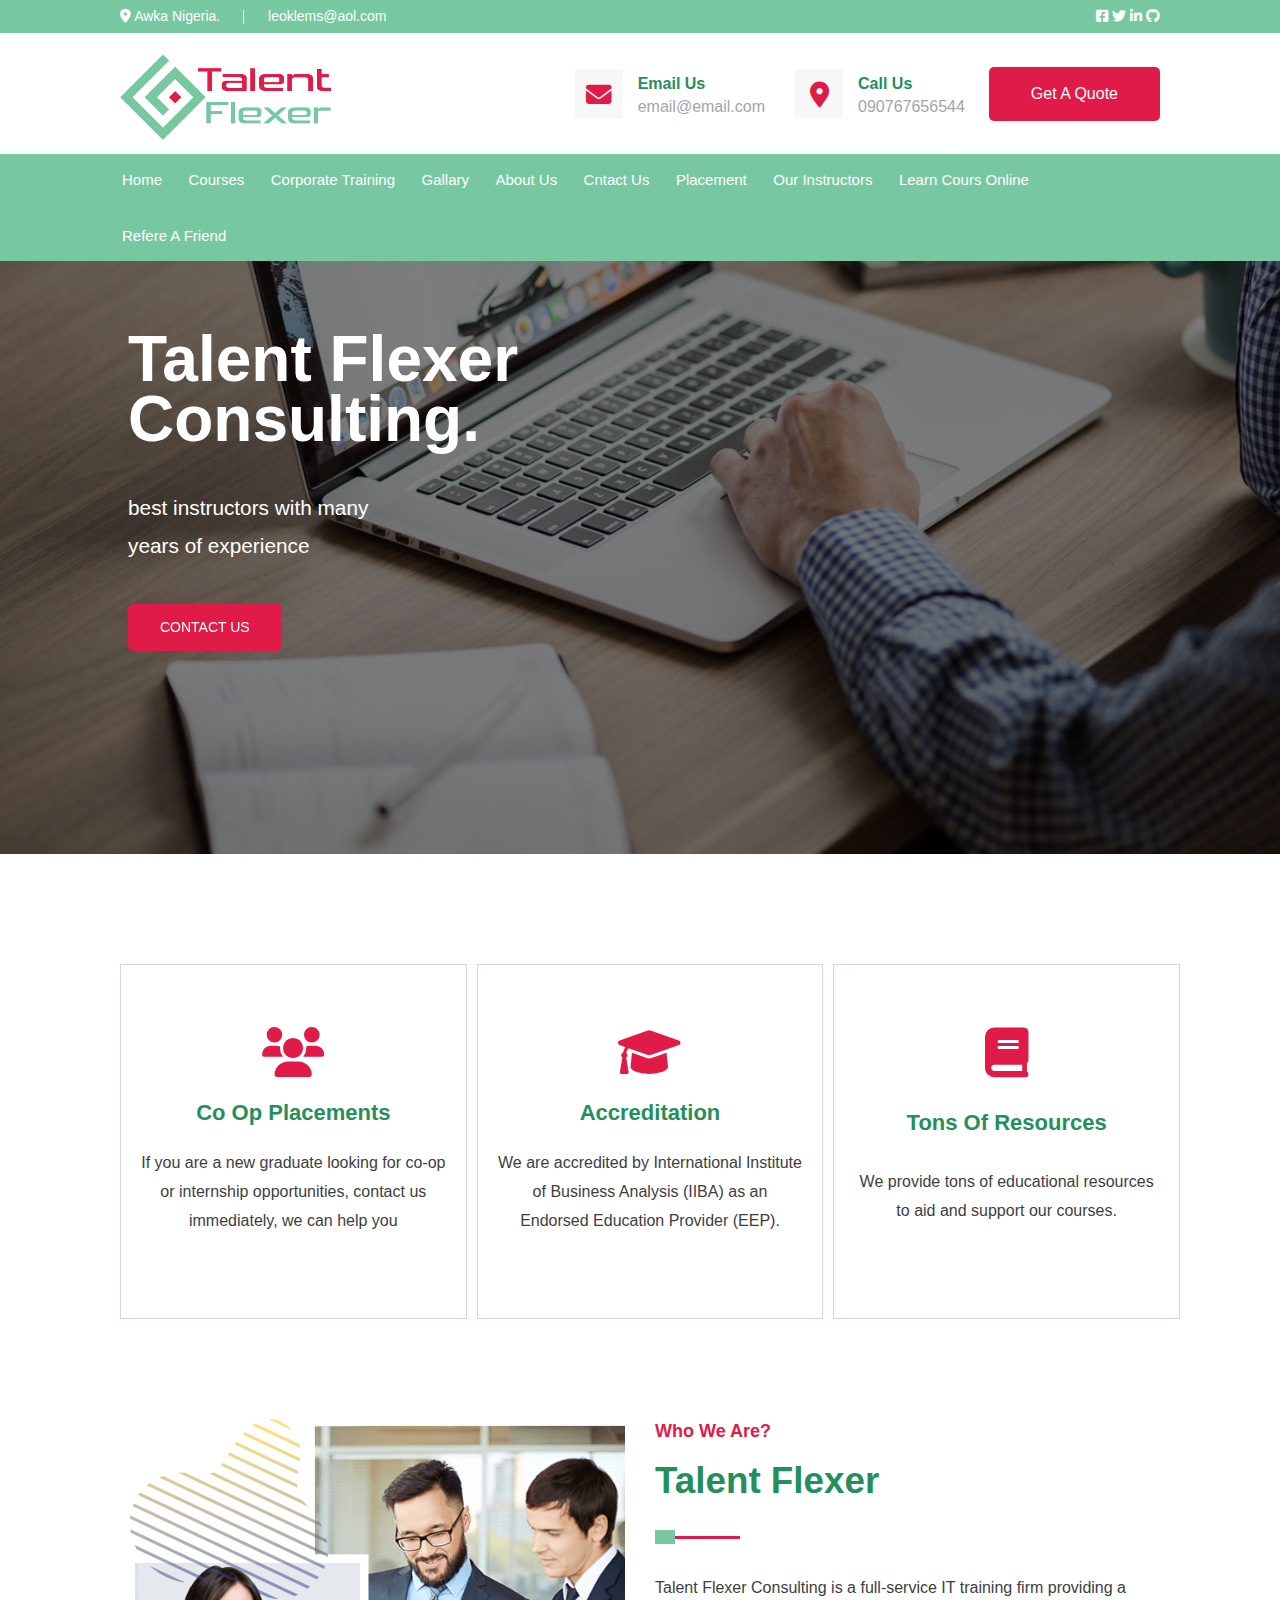
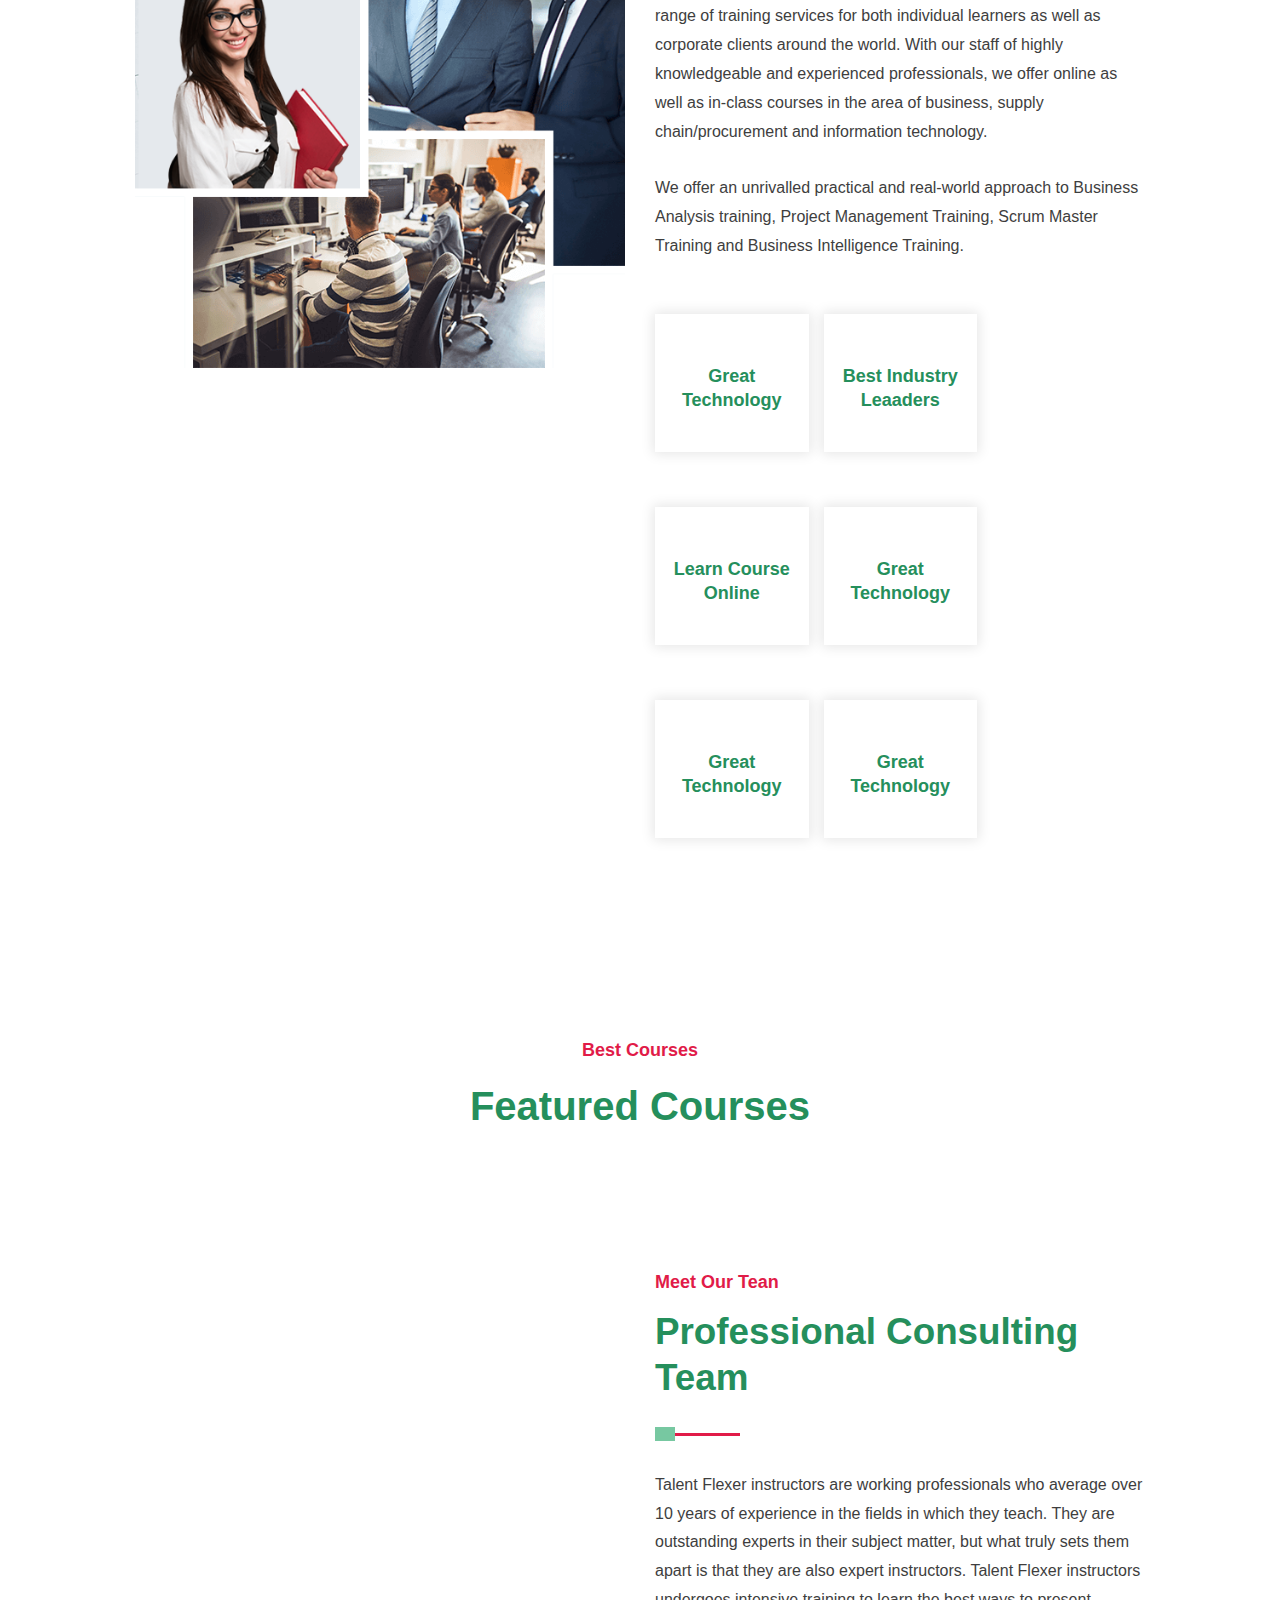
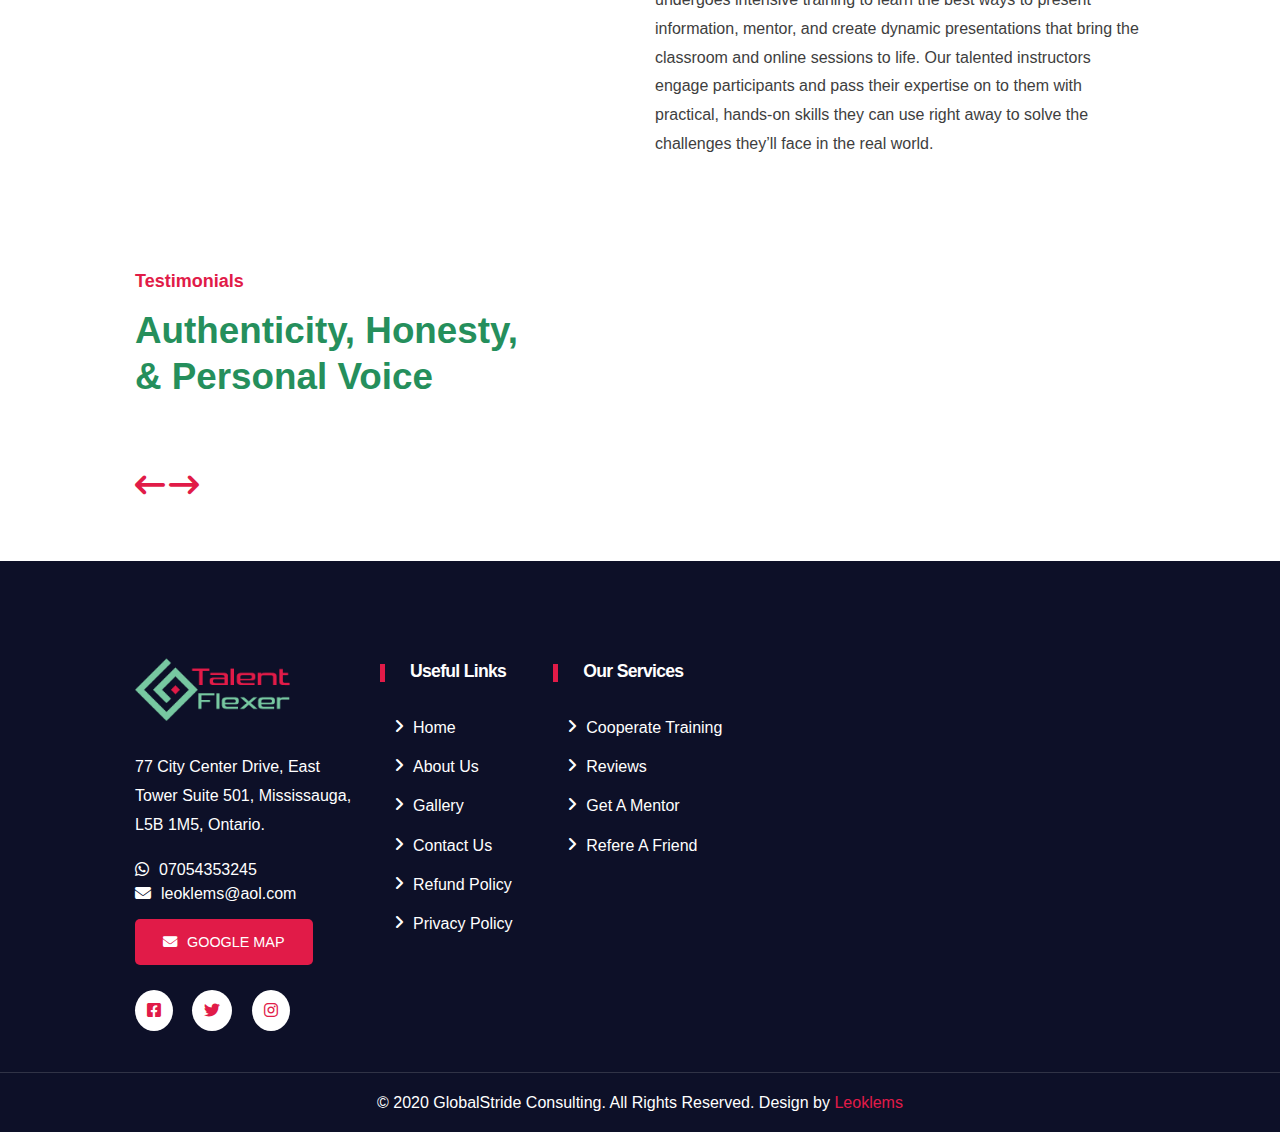
==== commit d5cb9fa6: "a few twicks to the looks" ====
--- a/index.html
+++ b/index.html
@@ -4,7 +4,7 @@
     <meta charset="UTF-8">
     <meta http-equiv="X-UA-Compatible" content="IE=edge">
     <meta name="viewport" content="width=device-width, initial-scale=1.0">
-    <title>Document</title>
+    <title>Home</title>
     <link rel="shortcut icon" href="assets/images/sm1.png" type="image">
     <link rel="stylesheet" href="assets/css/style.css">
     <link rel="stylesheet" href="assets/fontawesome-free-6.1.1-web/fontawesome-free-6.1.1-web/css/all.css">
@@ -37,7 +37,7 @@
             </article>
             <article class="main__header__middle container">
                 <div class="main__header__top__div">
-                    <a href="" class="logo__link"><img class="logo" src="assets/images/new-logo-01.jpg" alt=""></a>
+                    <a href="" class="logo__link"><img class="logo" src="assets/images/logo.png" alt=""></a>
                     <section class="main__topbar__info__area">
                         <a href="" class="main__topbar__info">
                             <i class="fas fa-envelope"></i>
@@ -57,39 +57,40 @@
                     </section>
                 </div>
             </article>
-            <article class="main__header__nav container">
-                <a href="" id="main__menu__btn" class="main__menu__btn"><i class="fas fa-list"></i></a>
+            <article class="main__header__nav">
+                <div class="main__menu__btn__div"><a href="" id="main__menu__btn" class="main__menu__btn"><i class="fas fa-list"></i></a></div>
+
                 <nav class="main__menu">
                     <ul id="main__nav__list">
                         <li class="main__nav__list__item">
                             <a href="" class="hm__nav__item__link">home</a>
                         </li>
                         <li class="main__nav__list__item">
-                            <a href="user-home.html" class="hm__nav__item__link">courses</a>
-                        </li>
-                        <li class="main__nav__list__item">
-                            <a href="#hm__body__courses" class="hm__nav__item__link" id="hm__nav__courses">corporate training</a>
-                        </li>
-                        <li class="main__nav__list__item">
-                            <a href="#hm__about__us" class="hm__nav__item__link" id="hm__nav__aboutus">gallary</a>
+                            <a href="cooperate_training.html" class="hm__nav__item__link">courses</a>
+                        </li>
+                        <li class="main__nav__list__item">
+                            <a href="cooperate_training.html" class="hm__nav__item__link" id="hm__nav__courses">corporate training</a>
+                        </li>
+                        <li class="main__nav__list__item">
+                            <a href="cooperate_training.html" class="hm__nav__item__link" id="hm__nav__aboutus">gallary</a>
                         </li>
                         <li id="main__nav__list__item">
-                            <a href="" id="hm__nav__item__link">about us</a>
-                        </li>
-                        <li class="main__nav__list__item">
-                            <a href="" class="hm__nav__item__link">cntact us</a>
-                        </li>
-                        <li class="main__nav__list__item">
-                            <a href="user-home.html" class="hm__nav__item__link">placement</a>
-                        </li>
-                        <li class="main__nav__list__item">
-                            <a href="#hm__body__courses" class="hm__nav__item__link" id="hm__nav__courses">our instructors</a>
-                        </li>
-                        <li class="main__nav__list__item">
-                            <a href="#hm__about__us" class="hm__nav__item__link" id="hm__nav__aboutus">learn cours online</a>
+                            <a href="cooperate_training.html" id="hm__nav__item__link">about us</a>
+                        </li>
+                        <li class="main__nav__list__item">
+                            <a href="cooperate_training.html" class="hm__nav__item__link">cntact us</a>
+                        </li>
+                        <li class="main__nav__list__item">
+                            <a href="cooperate_training.html" class="hm__nav__item__link">placement</a>
+                        </li>
+                        <li class="main__nav__list__item">
+                            <a href="cooperate_training.html" class="hm__nav__item__link" id="hm__nav__courses">our instructors</a>
+                        </li>
+                        <li class="main__nav__list__item">
+                            <a href="cooperate_training.html" class="hm__nav__item__link" id="hm__nav__aboutus">learn cours online</a>
                         </li>
                         <li id="main__nav__list__item">
-                            <a href="" class="hm__nav__item__link">refere a friend</a>
+                            <a href="cooperate_training.html" class="hm__nav__item__link">refere a friend</a>
                         </li>
                     </ul>
                 </nav>
@@ -98,7 +99,23 @@
         <main id="main__body">
             <article id="main__body__banner__container" class="main__body__banner__container">
                 <section id="main__body__banners" class="main__body__banners">
-                    <article class="main__body__banner mySlide fade" id="main__body__slide__1">
+                    <article class="main__body__banner mySlides fade" id="main__body__slide__1" style="background-image: url(/assets/images/slider-01.jpg);">
+                        <!-- <img src="assets/images/slider-01.jpg" alt="banner image" class="banner__img"> -->
+                        <section class="banner__info">
+                            <header>talent flexer consulting.</header>
+                            <div>best instructors with many years of experience</div>
+                            <a href="">contact us</a>
+                        </section>
+                    </article>
+                    <article class="main__body__banner mySlides fade" id="main__body__slide__1" style="background-image: url(/assets/images/slider-02.jpg);">
+                        <!-- <img src="assets/images/slider-01.jpg" alt="banner image" class="banner__img"> -->
+                        <section class="banner__info">
+                            <header>talent flexer consulting.</header>
+                            <div>best instructors with many years of experience</div>
+                            <a href="">contact us</a>
+                        </section>
+                    </article>
+                    <article class="main__body__banner mySlides fade" id="main__body__slide__1" style="background-image: url(/assets/images/slider-03.jpg);">
                         <!-- <img src="assets/images/slider-01.jpg" alt="banner image" class="banner__img"> -->
                         <section class="banner__info">
                             <header>talent flexer consulting.</header>
@@ -235,7 +252,7 @@
                 <section class="footer__main__container container">
                     <div class="footer__col__1">
                         <section class="footer__widget">
-                            <img src="assets/images/Footer_logo.png" alt="" class="footer__logo">
+                            <img src="assets/images/logo.png" alt="" class="footer__logo">
                             <address>
                                 <p>
                                     77 City Center Drive, East Tower Suite 501, Mississauga, L5B 1M5, Ontario.
@@ -308,7 +325,7 @@
                                     </li>
                                     <li class="widget__list__item">
                                         <a href="" class="widget__list__item__link">
-                                            reviws
+                                            reviews
                                         </a>
                                     </li>
                                     <li class="widget__list__item">
@@ -325,7 +342,7 @@
                             </section>
                         </div>
                     </div>
-                    <div class="footer__col__4">
+                    <!-- <div class="footer__col__4">
                         <div class="footer__widget__list">
                             <h3 class="widget__list__title">newsletters</h3>
                             <section class="widget__list__thumb__content">
@@ -337,7 +354,7 @@
                                 </a>
                             </section>
                         </div>
-                    </div>
+                    </div> -->
                 </section>
                 <section class="footer__bottom">
                     <div class="container">
--- a/assets/css/style.css
+++ b/assets/css/style.css
@@ -19,9 +19,9 @@
 }
 
  :root {
-    --primary: #ffb901;
-    --secondary: #253a97;
-    --text__title__sec: #002147;
+    --primary: #e11b48;
+    --secondary: #77c8a1;
+    --text__title__sec: #258f5c;
     --tertiary: #4a89ac;
     --background: #fff;
     --dates: #424643;
@@ -67,7 +67,7 @@
 h4,
 h5,
 h6 {
-    color: #002147;
+    color: var(--text__title__sec);
     margin: 0;
     font-family: "Poppins", sans-serif;
 }
@@ -170,7 +170,7 @@
     color: var(--text__gray);
 }
 
-.main__header__nav {
+.main__header__nav div {
     background-color: var(--secondary);
     transition: all 0.4s ease-out 0s;
     padding: 10px 0;
@@ -181,12 +181,36 @@
     color: #FFF;
     cursor: pointer;
     display: block;
+    margin-left: 15px;
     padding: 12px 9px;
     width: fit-content;
 }
 
 .main__menu {
     display: none;
+    background: #0c1923 none repeat scroll 0 0;
+    float: left;
+    /* margin-top: 15px; */
+    position: absolute;
+    z-index: 30;
+}
+
+.main__menu__trigger {
+    display: unset;
+}
+
+.main__menu ul li a {
+    border-top: 1px solid rgba(255, 255, 255, 0.5);
+    color: var(--white);
+    display: block;
+    float: left;
+    margin: 0;
+    padding: 9px 5%;
+    text-align: left;
+    text-decoration: none;
+    text-transform: uppercase;
+    width: 100%;
+    font-size: 12px;
 }
 
 .hm__nav__item__link:hover {
@@ -214,7 +238,7 @@
 #main__body__slide__1 {
     background-color: rgba(0, 0, 0, 0);
     background-repeat: no-repeat;
-    background-image: url(/assets/images/slider-01.jpg);
+    /* background-image: url(/assets/images/slider-01.jpg); */
     background-size: cover;
     background-position: center 30%;
     width: 100%;
@@ -387,7 +411,7 @@
 
 .text__underlined:before {
     content: "";
-    background: #ffb901;
+    background: var(--primary);
     position: absolute;
     height: 3px;
     width: 85px;
@@ -396,7 +420,7 @@
 }
 
 .text__underlined:after {
-    background: #002147;
+    background: var(--secondary);
     position: absolute;
     content: "";
     height: 14px;
@@ -476,7 +500,7 @@
 
 .btn__link__area .btn__links.btn__prev i {
     font-size: 30px;
-    color: #ffb901;
+    color: var(--primary);
     border-radius: 40px;
     background-color: white;
 }
@@ -491,7 +515,7 @@
 
 .btn__link__area .btn__links.btn__next i {
     font-size: 30px;
-    color: #ffb901;
+    color: var(--primary);
     border-radius: 40px;
     background-color: white;
 }
@@ -573,7 +597,7 @@
     width: 5px;
     left: 0;
     top: 3px;
-    background: #feb800;
+    background: var(--primary);
 }
 
 .widget__list__title {
@@ -631,6 +655,270 @@
 }
 
 
+/* -------------------------------COOPERATE_TRAINING--------------------------- */
+
+section.cooperate__slide__items {
+    background: url("/assets/images/about-banner.jpg");
+    position: relative;
+    background-repeat: no-repeat;
+    background-size: cover;
+    background-position: top;
+}
+
+section.cooperate__slide__items:before {
+    position: absolute;
+    content: "";
+    left: 0;
+    right: 0;
+    width: 100%;
+    height: 100%;
+    background-color: #06060680;
+}
+
+.cooperate__slide__items div {
+    text-align: center;
+    padding: 69px 0px 77px 0px;
+    position: relative;
+}
+
+.cooperate__slide__items h2 {
+    font-size: 41px;
+    color: var(--white);
+    font-weight: 700;
+    margin: 31px 0px 7px 0px;
+    visibility: visible;
+    animation-duration: 2s;
+    animation-name: slideInLeft;
+    text-transform: capitalize;
+}
+
+.cooperate__slide__items ul li {
+    color: var(--primary);
+    margin-right: 9px;
+    display: inline-block;
+}
+
+.cooperate__slide__items ul li a {
+    color: var(--white);
+}
+
+.coorporate__training__info {
+    margin: 56px 0px 30px 0px;
+    display: flex;
+    flex-direction: column;
+    flex-wrap: wrap;
+}
+
+.cooporate__training__info__sec {
+    background-color: #fff;
+    padding: 34px;
+    transition: all 0.6s ease;
+    box-shadow: 0 0 11px rgb(0 0 0 / 10%);
+    min-height: 630px;
+}
+
+.coorporate__training__info__img {
+    background-image: url(/assets/images/corporate_training.jpg);
+    min-height: 630px;
+    background-repeat: no-repeat;
+    background-size: cover;
+    background-position: center;
+    box-shadow: 0 0 11px rgb(0 0 0 / 10%);
+}
+
+.cooporate__training__info__sec h2 {
+    position: relative;
+    margin-bottom: 68px;
+    line-height: 46px;
+    font-weight: 800;
+    font-size: 2.3em;
+    text-transform: capitalize;
+}
+
+.cooporate__training__info__sec h2:before {
+    content: "";
+    background: var(--primary);
+    position: absolute;
+    height: 3px;
+    width: 85px;
+    bottom: -35px;
+    left: 0;
+}
+
+.cooporate__training__info__sec h2:after {
+    background: var(--text__title__sec);
+    position: absolute;
+    content: "";
+    height: 14px;
+    width: 20px;
+    bottom: -40px;
+    left: 0;
+}
+
+.cooporate__training__info__sec ul li {
+    margin-bottom: 9px;
+    position: relative;
+    margin-left: 26px;
+}
+
+.cooporate__training__info__sec ul li:before {
+    content: "\f0a4";
+    font-family: FontAwesome;
+    font-style: normal;
+    font-weight: normal;
+    text-decoration: inherit;
+    color: var(--primary);
+    font-size: 17px;
+    font-weight: 500;
+    position: absolute;
+    left: -26px;
+}
+
+.coorporate__training__info__contact {
+    margin: 74px 0px 90px 0px;
+    display: flex;
+    flex-direction: column;
+    flex-wrap: wrap;
+}
+
+.coorporate__training__contact__form__div {
+    padding: 34px;
+    transition: all 0.6s ease;
+    box-shadow: 0 0 11px rgb(0 0 0 / 10%);
+}
+
+.coorporate__training__contact__form h2 {
+    position: relative;
+    margin-bottom: 83px;
+    font-weight: 800;
+    font-size: 2.3em;
+    text-transform: capitalize;
+    line-height: 46px;
+}
+
+.coorporate__training__contact__form h2:before {
+    content: "";
+    background: var(--primary);
+    position: absolute;
+    height: 3px;
+    width: 85px;
+    bottom: -35px;
+    left: 0;
+}
+
+.coorporate__training__contact__form h2:after {
+    background: var(--text__title__sec);
+    position: absolute;
+    content: "";
+    height: 14px;
+    width: 20px;
+    bottom: -40px;
+    left: 0;
+}
+
+.coorporate__training__contact__form {
+    display: flex;
+    gap: 20px;
+    flex-direction: column;
+    flex-wrap: wrap;
+}
+
+.form_control {
+    box-shadow: none;
+    outline: none;
+    border: 1px solid #dfdce6;
+    background: #fff;
+    font-size: 16px;
+    font-weight: 400;
+    line-height: 24px;
+    font-family: "Poppins", sans-serif;
+    color: #243b60;
+    height: auto;
+    padding: 20px;
+    resize: none;
+    min-width: 100%;
+    height: 56px;
+}
+
+.form__submit__btn {
+    background-color: var(--primary);
+    padding: 13px 37px;
+    border-radius: 5px;
+    color: var(--white);
+    text-transform: uppercase;
+    font-weight: 500;
+    outline: none;
+    border: none;
+    margin: 30px 0px 35px 0px;
+    cursor: pointer;
+    transition: all 0.5s ease;
+    width: fit-content;
+}
+
+.coorporate__training__contact__us__div {
+    position: relative;
+    overflow: hidden;
+    width: 100%;
+    min-height: 1px;
+    /* padding-right: 15px;
+    padding-left: 15px; */
+}
+
+.coorporate__training__contact__us__div div {
+    padding: 30px;
+    margin-bottom: 30px;
+    background: #F4F5F8;
+    border: 1px solid #eee;
+}
+
+.coorporate__training__contact__us__div h4 {
+    position: relative;
+    margin-left: 12px;
+    margin-bottom: 6px;
+}
+
+.coorporate__training__contact__us__div h4:before {
+    position: absolute;
+    content: "";
+    height: 18px;
+    width: 5px;
+    left: -13px;
+    top: 5px;
+    background: var(--primary);
+}
+
+.coorporate__training__contact__us__div ul li {
+    display: inline-block;
+    margin-bottom: 16px;
+}
+
+.coorporate__training__contact__us__div ul li span {
+    margin-right: 7px;
+    color: var(--primary);
+    font-size: 17px;
+    font-weight: 500;
+}
+
+.cooperate__training__social__link {
+    display: inline-block;
+    margin-bottom: 16px;
+    margin-right: 6px;
+}
+
+.cooperate__training__social__list i {
+    background-color: var(--primary);
+    empty-cells: 30px;
+    width: 38px;
+    height: 38px;
+    border-radius: 50%;
+    text-align: center;
+    line-height: 38px;
+    color: #fffdfd;
+    font-size: 16px;
+    transition: all 0.6s ease;
+}
+
+
 /* -------------------------------GENERAL SUPER-------------------------- */
 
 .container {
@@ -641,11 +929,11 @@
     margin-left: auto;
 }
 
-.fixed {
+.stick_top {
     position: fixed;
     top: 0;
     width: 100%;
-    z-index: 9999;
+    z-index: 25;
     -webkit-box-shadow: 0 5px 10px rgb(0 0 0 / 10%);
     -khtml-box-shadow: 0 5px 10px rgba(0, 0, 0, 0.1);
     -moz-box-shadow: 0 5px 10px rgba(0, 0, 0, 0.1);
@@ -664,6 +952,32 @@
     animation-name: fadeInUp;
 }
 
+@keyframes slideInLeft {
+    0% {
+        -webkit-transform: translate3d(-100%, 0, 0);
+        transform: translate3d(-100%, 0, 0);
+        visibility: visible;
+    }
+    100% {
+        -webkit-transform: translate3d(0, 0, 0);
+        transform: translate3d(0, 0, 0);
+    }
+}
+
+.slideInLeft {
+    -webkit-animation-name: slideInLeft;
+    animation-name: slideInLeft;
+}
+
+
+/* ---------------------------------SPECIAL CASES--------------------------- */
+
+.main__menu {
+    width: calc(100% - 30px);
+    margin-left: 15px;
+    margin-right: 15px;
+}
+
 @media (min-width: 600px) {
     /* tablets */
     .main__header__top__div {
@@ -681,6 +995,40 @@
     .middle__phone,
     .main__topbar__info__btn {
         display: none;
+    }
+    /* ----------------CORPORATE_TRAINING-------------- */
+    .main__menu__btn {
+        margin-left: 60px;
+    }
+    .main__menu {
+        width: calc(100% - 120px);
+        margin-left: 60px;
+        margin-right: 60px;
+    }
+    .coorporate__training__info__contact {
+        flex-direction: row;
+    }
+    .coorporate__training__contact__form__div__touch {
+        -ms-flex: 0 0 66.666667%;
+        flex: 0 0 66.666667%;
+        max-width: 66.666667%;
+        position: relative;
+        overflow: hidden;
+        width: 100%;
+        min-height: 1px;
+        padding-right: 15px;
+        padding-left: 15px;
+    }
+    .coorporate__training__contact__us__div {
+        -ms-flex: 0 0 33.333333%;
+        flex: 0 0 33.333333%;
+        max-width: 33.333333%;
+        position: relative;
+        overflow: hidden;
+        width: 100%;
+        min-height: 1px;
+        padding-right: 15px;
+        padding-left: 15px;
     }
     /* ---------------------------------GENERAL--------------------------------------------------------------- */
     .container {
@@ -740,11 +1088,20 @@
         right: 0;
         top: 2px;
     }
-    .main__menu__btn {
+    .main__menu__btn__div {
         display: none;
     }
+    /* .main__menu__btn {
+        display: none;
+    } */
     .main__menu {
         display: unset;
+        width: 100%;
+        margin-left: unset;
+        margin-right: unset;
+        background: var(--secondary) scroll 0 0;
+        padding-left: 120px;
+        padding-right: 120px;
     }
     .main__menu ul li {
         display: inline-block;
@@ -759,10 +1116,11 @@
     }
     .main__menu ul li a {
         padding: 16px 2px;
-        display: block;
-        color: var(--white);
         font-weight: 500;
         font-size: 15px;
+        border-top: unset;
+        width: unset;
+        text-transform: capitalize;
     }
     .main__body__banners {
         height: 700px;
@@ -857,6 +1215,18 @@
     .widget__list__item {
         padding: 5px 0;
     }
+    /* ------------------------------------COPORATE TRAINING---------------------------------------- */
+    .coorporate__training__info {
+        margin: 56px 0px 30px 0px;
+        flex-direction: row;
+        flex-wrap: wrap;
+    }
+    .coorporate__training__info__img,
+    .cooporate__training__info__sec {
+        -ms-flex: 0 0 50%;
+        flex: 0 0 50%;
+        max-width: 50%;
+    }
     /* ---------------------------------GENERAL--------------------------------------------------------------- */
     .container {
         padding-left: 120px;
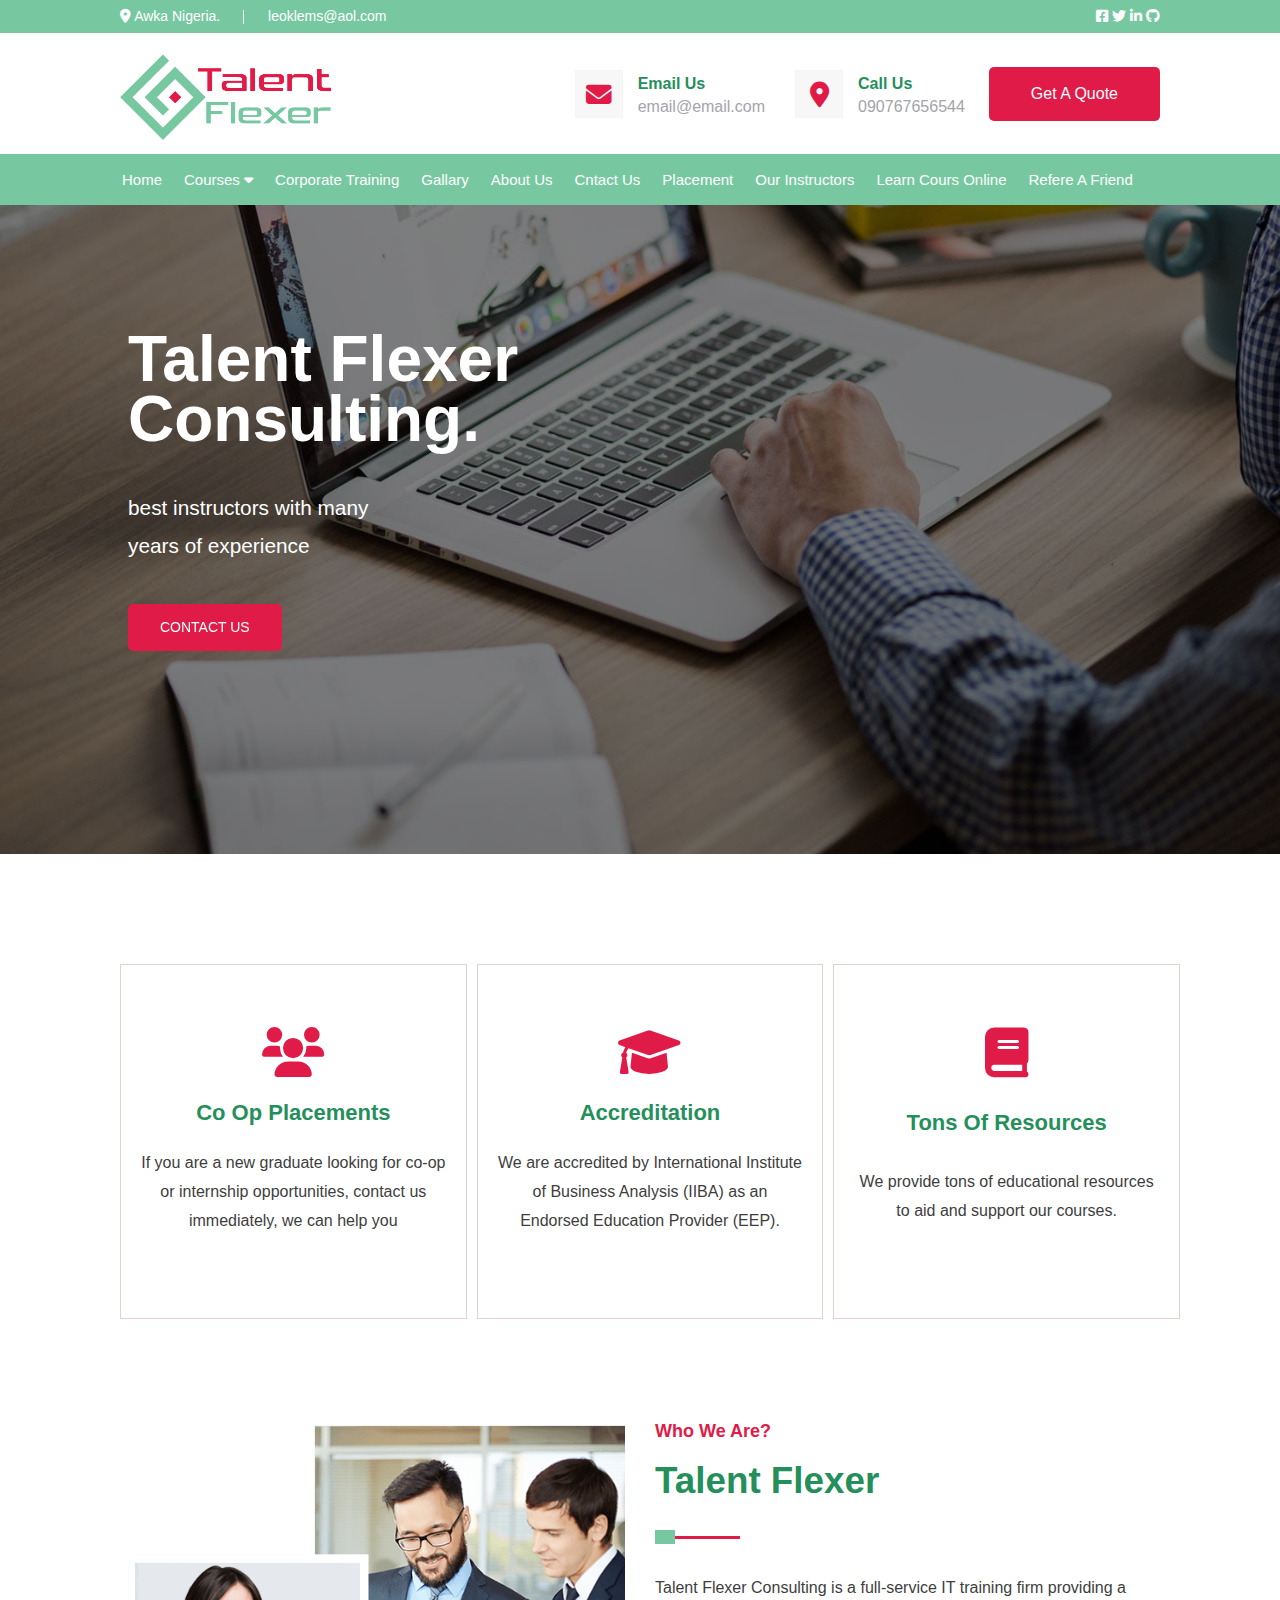
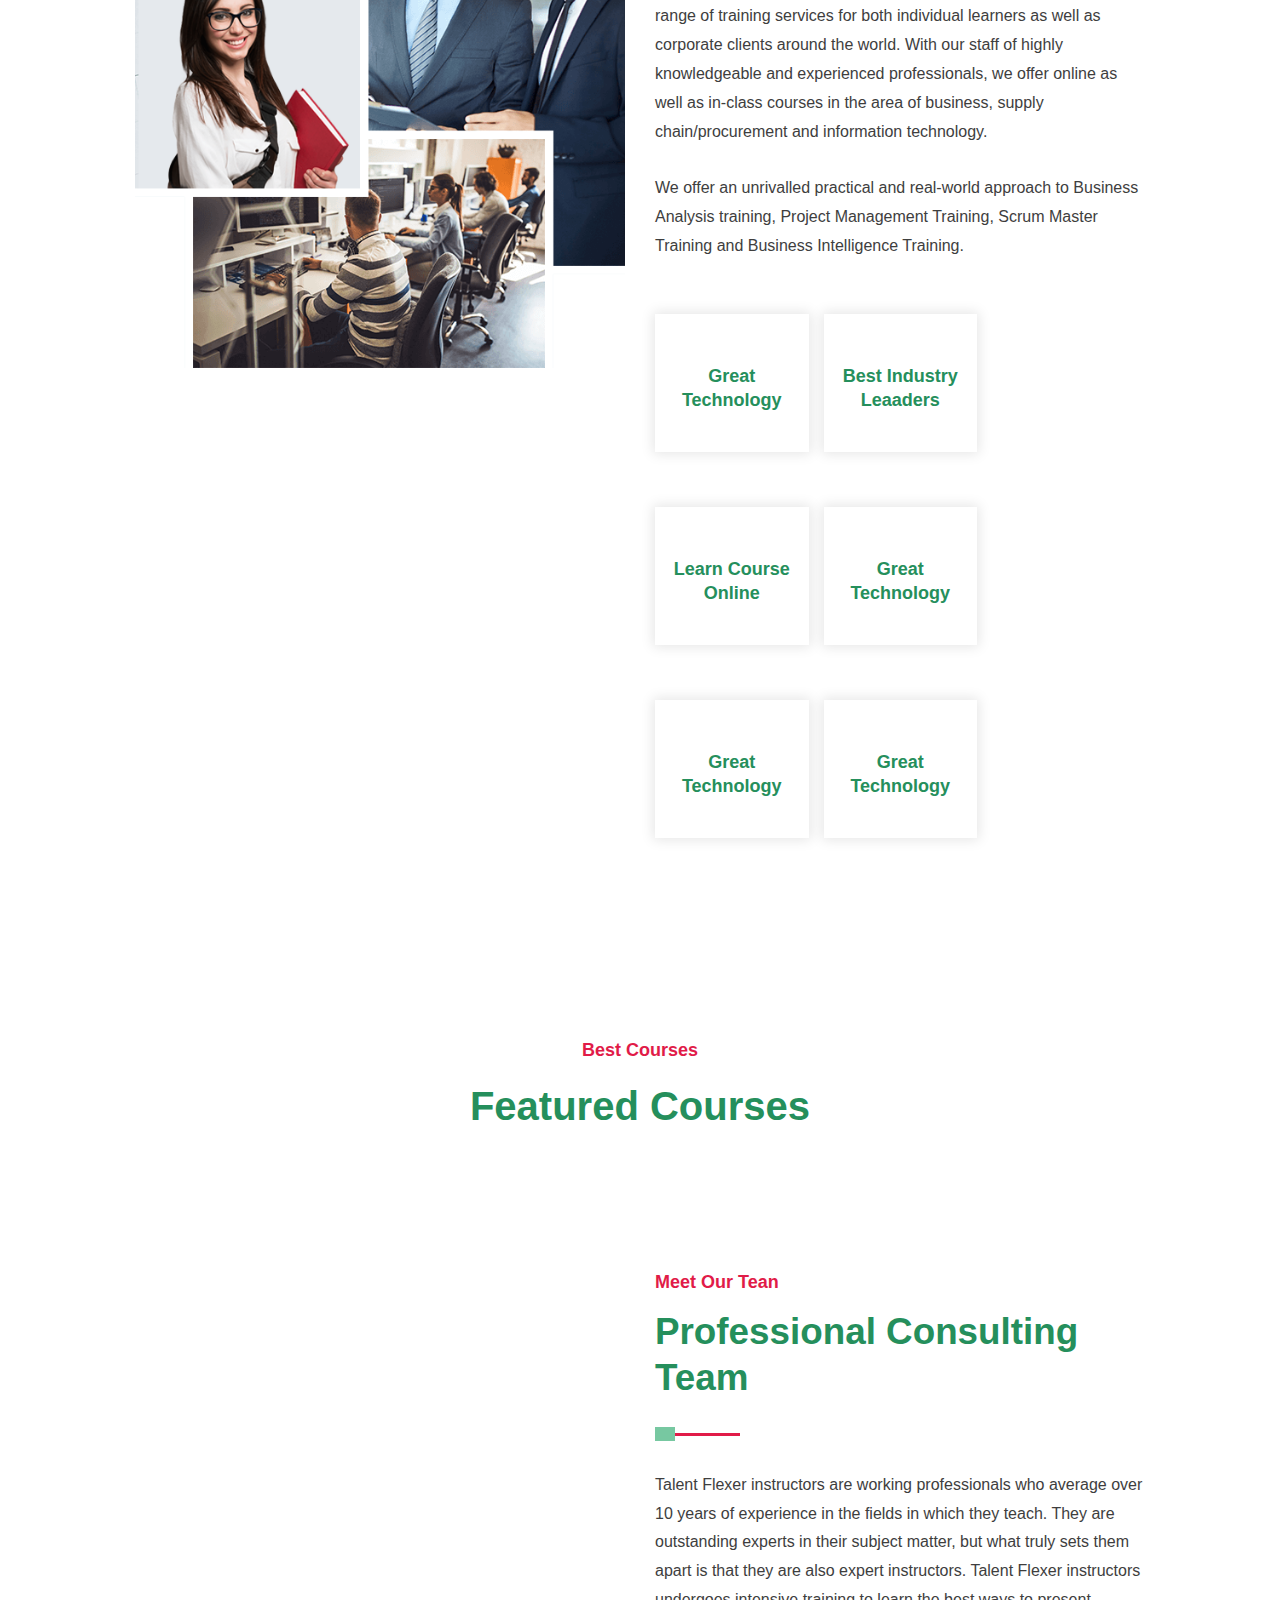
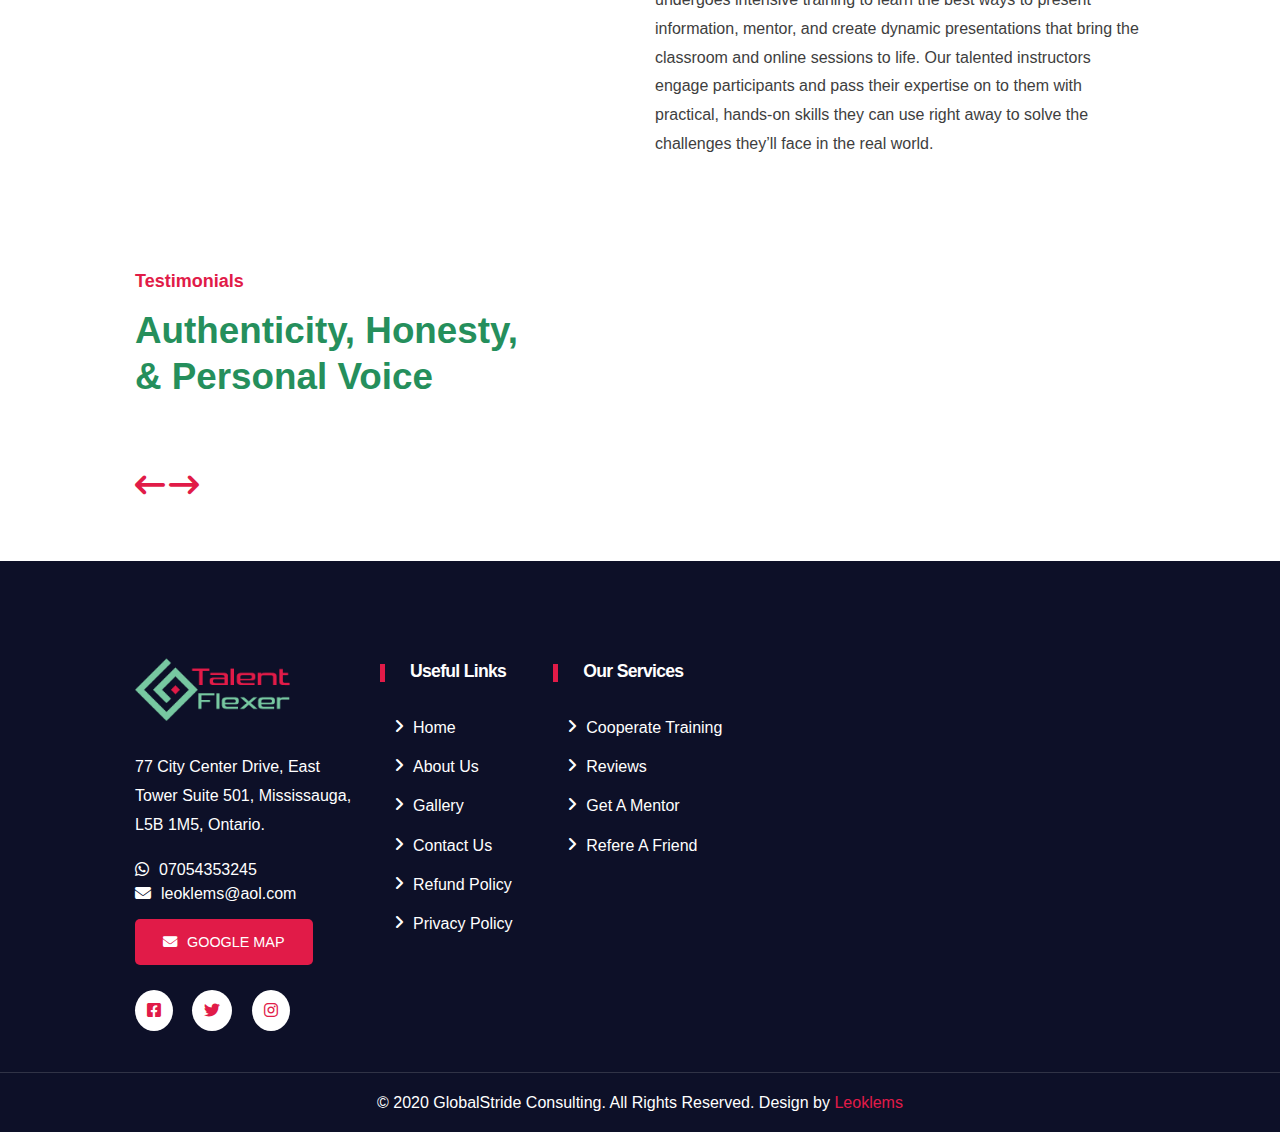
==== commit c65791cd: "adding the courses page" ====
--- a/index.html
+++ b/index.html
@@ -63,19 +63,27 @@
                 <nav class="main__menu">
                     <ul id="main__nav__list">
                         <li class="main__nav__list__item">
-                            <a href="" class="hm__nav__item__link">home</a>
-                        </li>
-                        <li class="main__nav__list__item">
-                            <a href="cooperate_training.html" class="hm__nav__item__link">courses</a>
+                            <a href="index.html" class="hm__nav__item__link">home</a>
+                        </li>
+                        <li class="main__nav__list__item">
+                            <a href="" id="courses__nav__out" class="hm__nav__item__link">courses <i class="fas fa-caret-down"></i></a>
+                            <ul class="course__nav__items">
+                                <li class="hm_nav_cat_item">
+                                    <a href="course.html" id="hm_nav_cat_item_link" class="hm_nav_cat_item_link">Intro to Python</a>
+                                </li>
+                                <li class="hm_nav_cat_item">
+                                    <a href="course.html" id="hm_nav_cat_item_link" class="hm_nav_cat_item_link">Intro to Web design</a>
+                                </li>
+                            </ul>
                         </li>
                         <li class="main__nav__list__item">
                             <a href="cooperate_training.html" class="hm__nav__item__link" id="hm__nav__courses">corporate training</a>
                         </li>
                         <li class="main__nav__list__item">
-                            <a href="cooperate_training.html" class="hm__nav__item__link" id="hm__nav__aboutus">gallary</a>
-                        </li>
-                        <li id="main__nav__list__item">
-                            <a href="cooperate_training.html" id="hm__nav__item__link">about us</a>
+                            <a href="cooperate_training.html" class="hm__nav__item__link">gallary</a>
+                        </li>
+                        <li class="main__nav__list__item">
+                            <a href="cooperate_training.html" class="hm__nav__item__link">about us</a>
                         </li>
                         <li class="main__nav__list__item">
                             <a href="cooperate_training.html" class="hm__nav__item__link">cntact us</a>
--- a/assets/css/style.css
+++ b/assets/css/style.css
@@ -1,3 +1,7 @@
+{
+    % load static %
+}
+
 @font-face {
     font-family: 'Acens';
     src: url('Acens/Acens.ttf.woff') format('woff2');
@@ -199,7 +203,7 @@
     display: unset;
 }
 
-.main__menu ul li a {
+.hm__nav__item__link {
     border-top: 1px solid rgba(255, 255, 255, 0.5);
     color: var(--white);
     display: block;
@@ -213,8 +217,38 @@
     font-size: 12px;
 }
 
-.hm__nav__item__link:hover {
+.hm__nav__item__link:hover,
+.hm_nav_cat_item_link:hover {
     color: var(--primary);
+}
+
+.course__nav__items {
+    display: none;
+}
+
+.course__nav__items__triggered {
+    display: grid;
+    gap: 5px;
+    grid-template-columns: 1fr;
+    /*padding-left: 10px;
+    border-radius: 5px;
+    background: #f7fafb;*/
+    text-transform: capitalize;
+}
+
+.course__nav__items__triggered {
+    padding: 10px;
+}
+
+.hm_nav_cat_item {
+    display: block;
+    margin: 0;
+    text-align: left;
+    color: white;
+    text-transform: uppercase;
+    font-size: 0.9em;
+    padding-top: 10px;
+    border-top: 1px solid rgba(255, 255, 255, 0.5);
 }
 
 .main__body__banners {
@@ -377,18 +411,6 @@
     padding-bottom: 40px;
 }
 
-.about__image:before {
-    background-image: url(/assets/images/crical-border.png);
-    content: "";
-    height: 185px;
-    width: 200px;
-    position: absolute;
-    /* top: 10px; */
-    left: 10px;
-    background-repeat: no-repeat;
-    animation: spinInfinit 6000ms infinite linear;
-}
-
 .about__img {
     max-width: 100%;
     height: auto;
@@ -919,6 +941,80 @@
 }
 
 
+/* -------------------------------COURSE--------------------------- */
+
+.course__dp__img {
+    width: 100%;
+}
+
+.course__benefits {
+    width: 100%;
+    background-color: #fff;
+    /* padding: 34px; */
+    transition: all 0.6s ease;
+    /* box-shadow: 0 0 11px rgb(0 0 0 / 10%); */
+    /* min-height: 630px; */
+}
+
+.course__benefits h2 {
+    position: relative;
+    margin-bottom: 20px;
+    line-height: 46px;
+    font-weight: 800;
+    font-size: 2.3em;
+    text-transform: capitalize;
+}
+
+.course__benefits ul li {
+    margin-bottom: 9px;
+    position: relative;
+    margin-left: 26px;
+}
+
+.course__benefits ul li:before {
+    content: "\f0a4";
+    font-family: FontAwesome;
+    font-style: normal;
+    font-weight: normal;
+    text-decoration: inherit;
+    color: var(--primary);
+    font-size: 17px;
+    font-weight: 500;
+    position: absolute;
+    left: -26px;
+}
+
+.register__btn {
+    margin-top: 11px;
+    background: var(--primary);
+    display: inline-block;
+    text-transform: capitalize;
+    font-weight: 600;
+    color: var(--white);
+    overflow: hidden;
+    border-radius: 5px;
+    cursor: pointer;
+    line-height: 26px;
+    padding: 10px 28px;
+    font-size: 0.9em;
+}
+
+.register__btn__2 {
+    margin-top: 11px;
+    background: var(--secondary);
+    display: inline-block;
+    text-transform: capitalize;
+    font-weight: 600;
+    color: var(--white);
+    overflow: hidden;
+    border-radius: 5px;
+    cursor: pointer;
+    line-height: 26px;
+    padding: 10px 28px;
+    font-size: 0.9em;
+}
+
+
 /* -------------------------------GENERAL SUPER-------------------------- */
 
 .container {
@@ -1103,7 +1199,10 @@
         padding-left: 120px;
         padding-right: 120px;
     }
-    .main__menu ul li {
+    #main__nav__list {
+        display: flex;
+    }
+    .main__nav__list__item {
         display: inline-block;
         margin-right: 18px;
         position: relative;
@@ -1114,13 +1213,28 @@
         transition: all 300ms ease-out 0s;
         text-transform: capitalize;
     }
-    .main__menu ul li a {
+    .hm__nav__item__link {
         padding: 16px 2px;
         font-weight: 500;
         font-size: 15px;
         border-top: unset;
         width: unset;
         text-transform: capitalize;
+    }
+    .course__nav__items__triggered {
+        margin-top: 51px;
+        position: absolute;
+        padding: unset;
+        width: 220px;
+        background: var(--secondary);
+        z-index: 2;
+    }
+    .course__nav__items__triggered li a {
+        padding: 8px 20px;
+        font-size: 14px;
+    }
+    .course__nav__items a {
+        padding: 0;
     }
     .main__body__banners {
         height: 700px;
@@ -1227,6 +1341,9 @@
         flex: 0 0 50%;
         max-width: 50%;
     }
+    .cooperate__slide__banner {
+        margin: 51px 0px 77px 0px;
+    }
     /* ---------------------------------GENERAL--------------------------------------------------------------- */
     .container {
         padding-left: 120px;
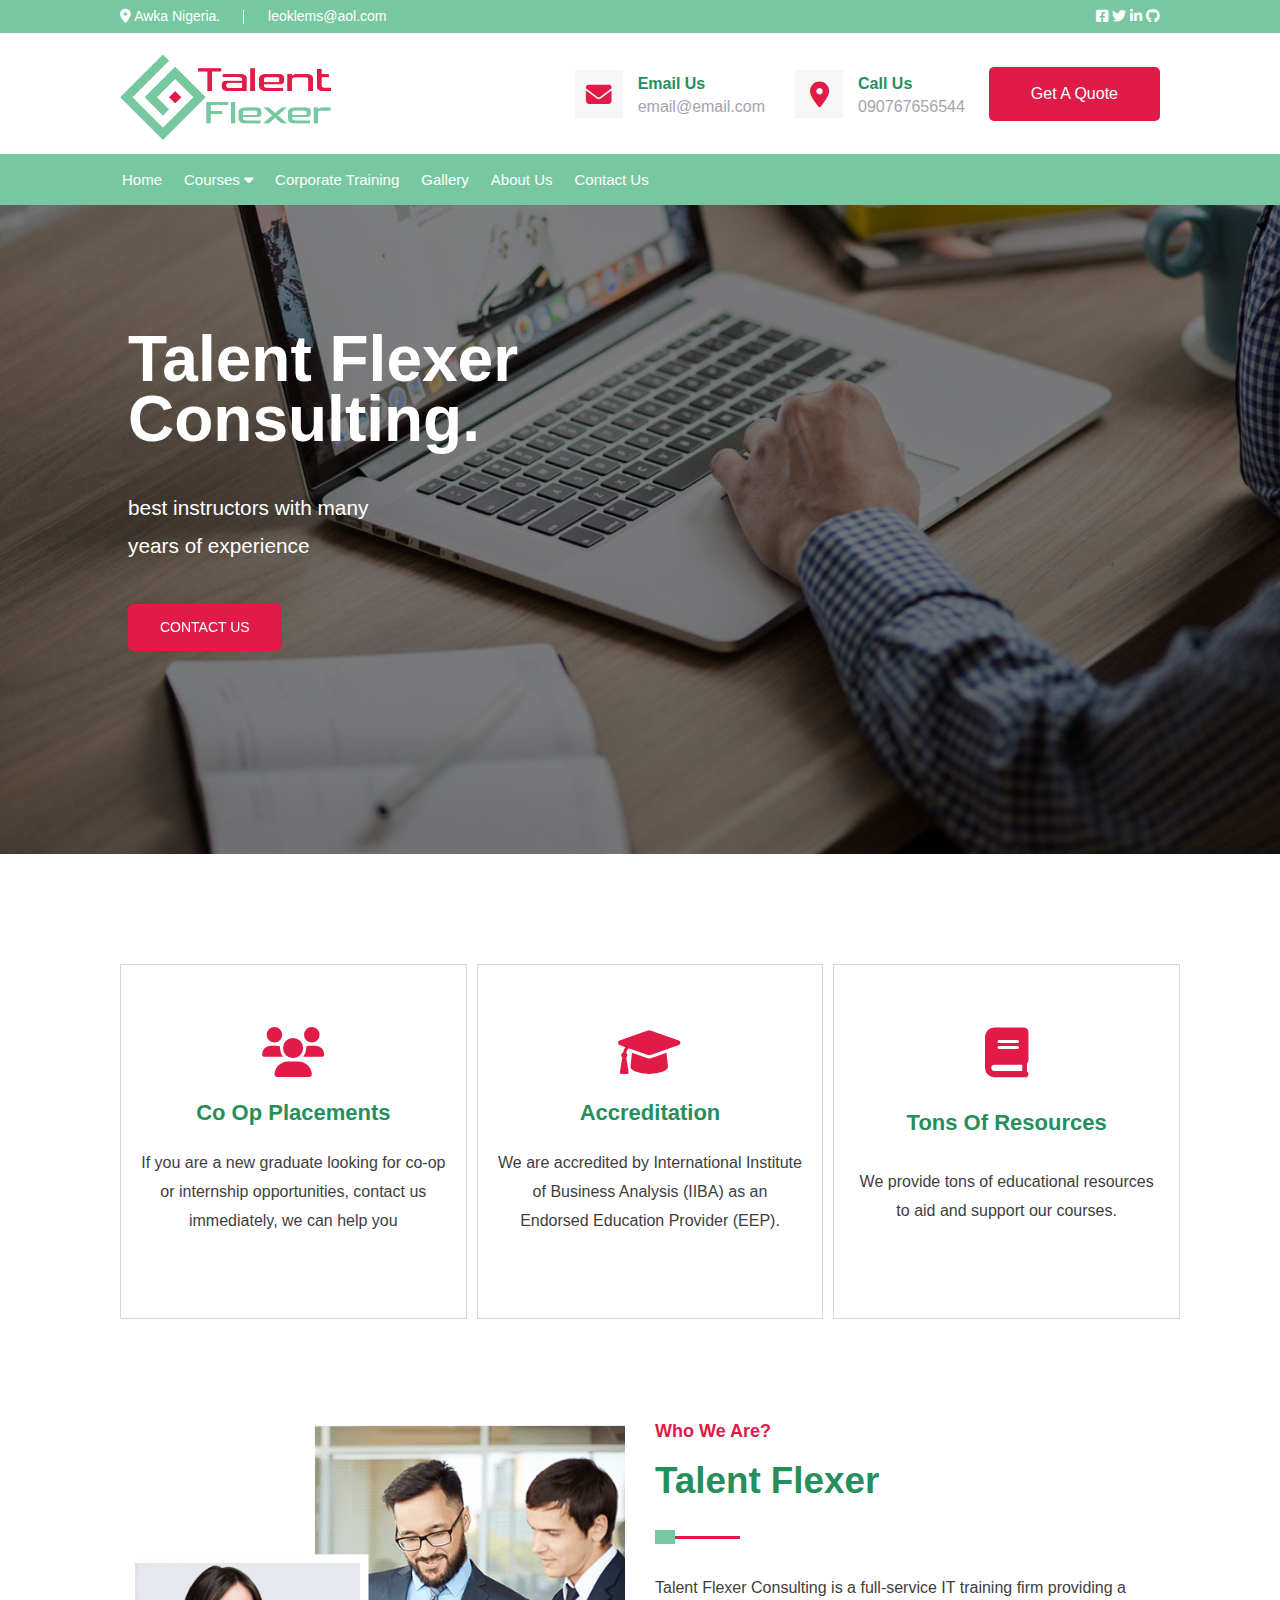
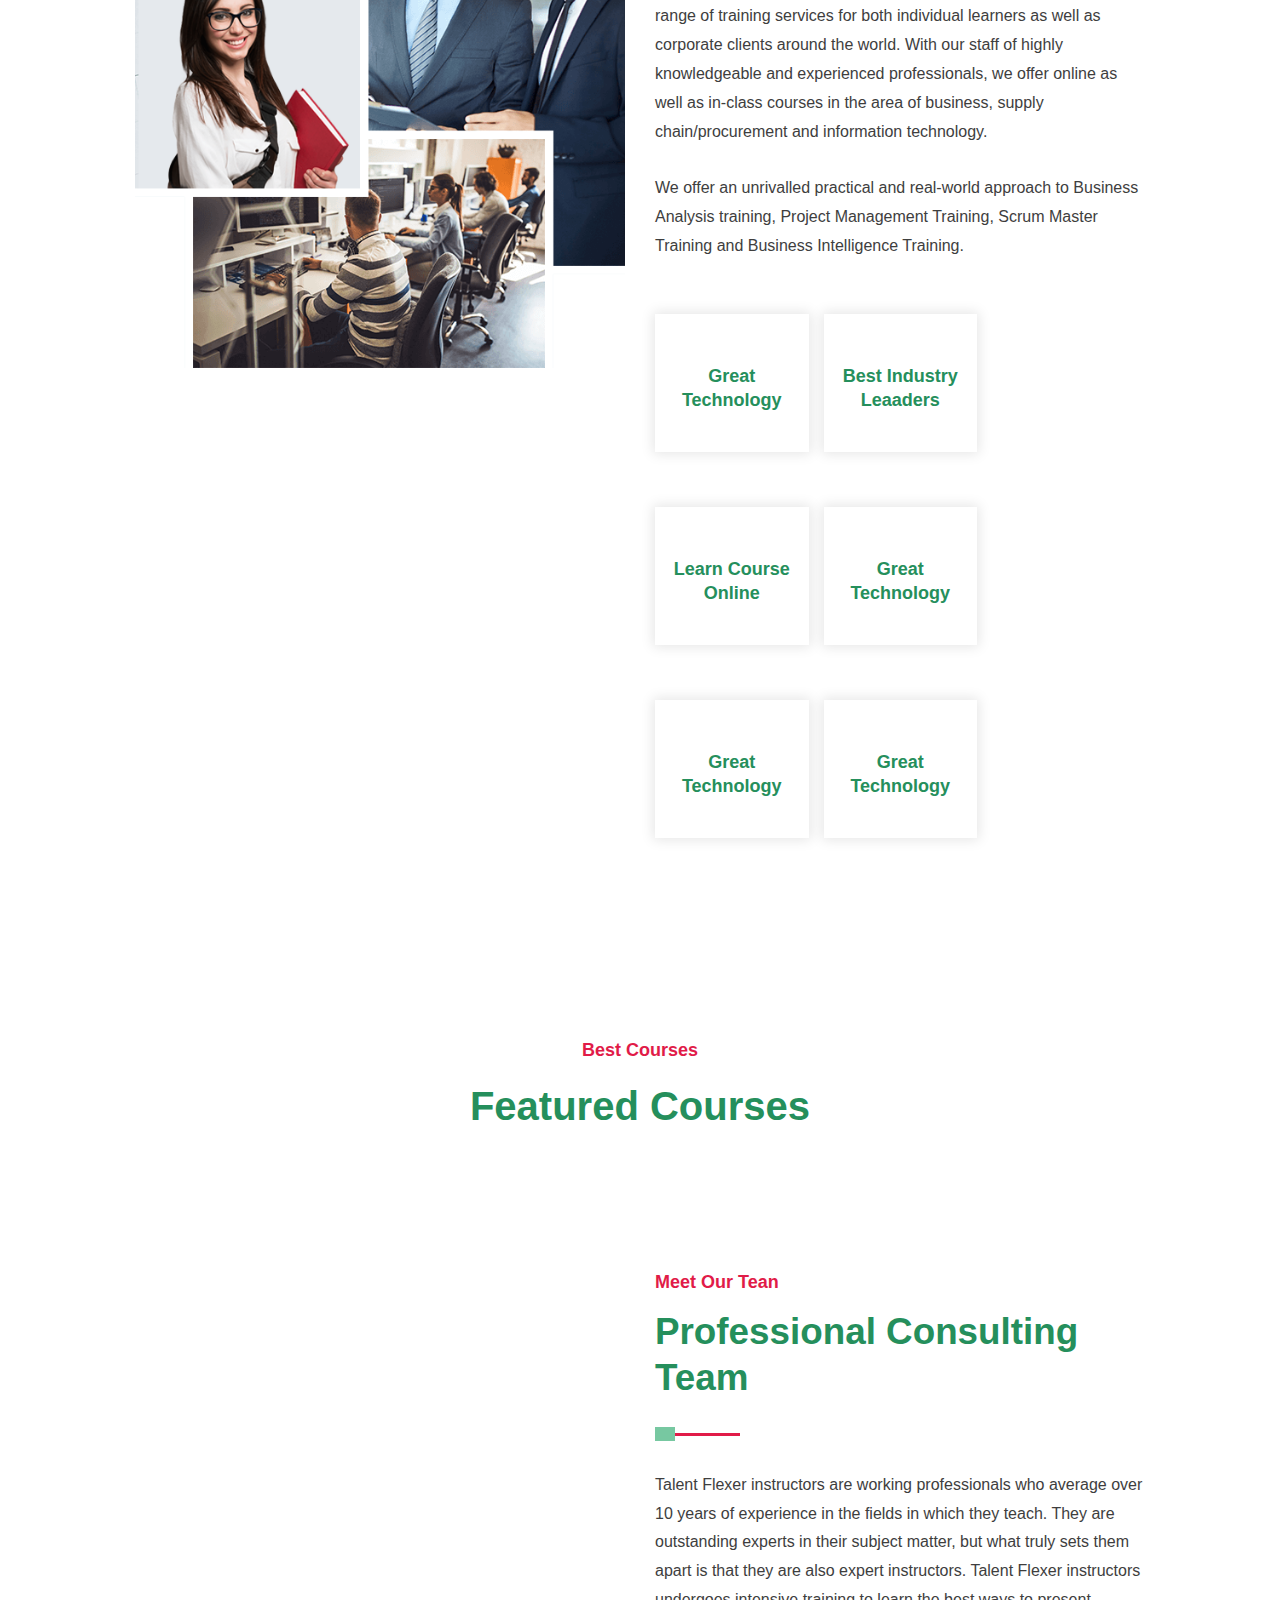
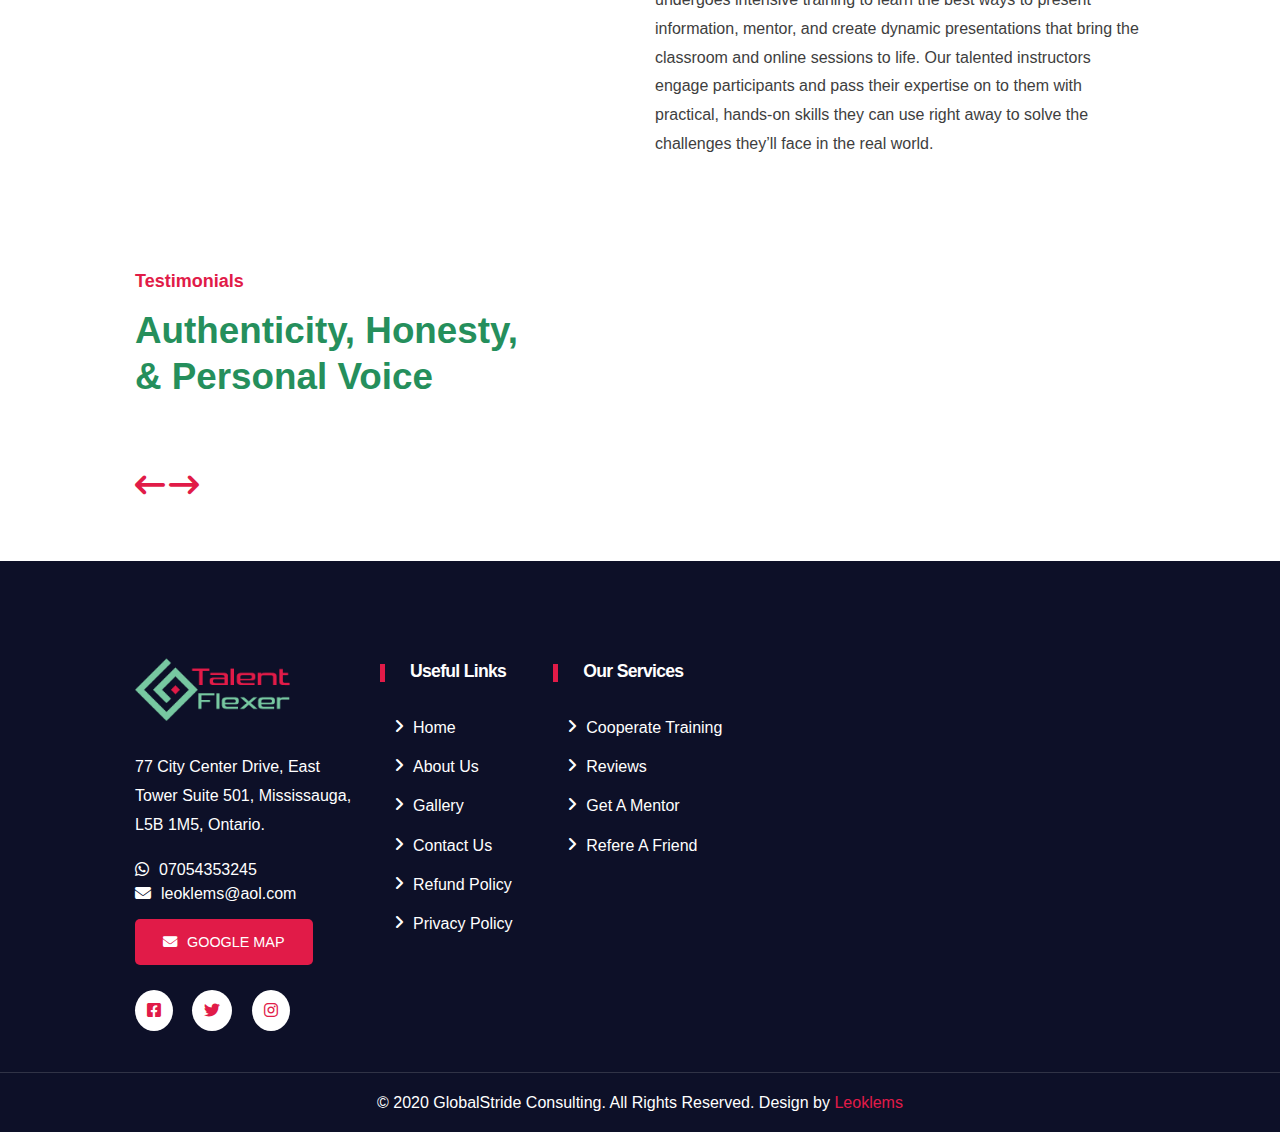
==== commit 72624fd0: "some form error message display" ====
--- a/index.html
+++ b/index.html
@@ -80,15 +80,15 @@
                             <a href="cooperate_training.html" class="hm__nav__item__link" id="hm__nav__courses">corporate training</a>
                         </li>
                         <li class="main__nav__list__item">
-                            <a href="cooperate_training.html" class="hm__nav__item__link">gallary</a>
-                        </li>
-                        <li class="main__nav__list__item">
-                            <a href="cooperate_training.html" class="hm__nav__item__link">about us</a>
-                        </li>
-                        <li class="main__nav__list__item">
-                            <a href="cooperate_training.html" class="hm__nav__item__link">cntact us</a>
-                        </li>
-                        <li class="main__nav__list__item">
+                            <a href="gallery.html" class="hm__nav__item__link">gallery</a>
+                        </li>
+                        <li class="main__nav__list__item">
+                            <a href="index.html#who__we__are" class="hm__nav__item__link sub__link">about us</a>
+                        </li>
+                        <li class="main__nav__list__item">
+                            <a href="index.html#main__footer" class="hm__nav__item__link sub__link">contact us</a>
+                        </li>
+                        <!-- <li class="main__nav__list__item">
                             <a href="cooperate_training.html" class="hm__nav__item__link">placement</a>
                         </li>
                         <li class="main__nav__list__item">
@@ -98,7 +98,7 @@
                             <a href="cooperate_training.html" class="hm__nav__item__link" id="hm__nav__aboutus">learn cours online</a>
                         </li>
                         <li id="main__nav__list__item">
-                            <a href="cooperate_training.html" class="hm__nav__item__link">refere a friend</a>
+                            <a href="cooperate_training.html" class="hm__nav__item__link">refere a friend</a> -->
                         </li>
                     </ul>
                 </nav>
@@ -177,7 +177,7 @@
                     <div class="about__image">
                         <img src="assets/images/about-me-new.png" alt="" class="about__img">
                     </div>
-                    <div class="about__text section__title">
+                    <div id="who__we__are" class="about__text section__title">
                         <h5>who we are?</h5>
                         <h2 class="text__underlined">talent flexer</h2>
                         <p>
--- a/assets/css/style.css
+++ b/assets/css/style.css
@@ -27,6 +27,7 @@
     --secondary: #77c8a1;
     --text__title__sec: #258f5c;
     --tertiary: #4a89ac;
+    --borders: #dfdce6;
     --background: #fff;
     --dates: #424643;
     --text-color: #f688ff;
@@ -110,6 +111,11 @@
 p {
     margin: 0 0 20px;
     line-height: 1.8em;
+}
+
+b,
+strong {
+    color: var(--text__title__sec);
 }
 
 .animated {
@@ -1015,6 +1021,208 @@
 }
 
 
+/* -------------------------------REGISTER FORM--------------------------- */
+
+.course__reg {
+    margin: auto;
+    background-color: var(--white);
+    padding: 20px;
+    box-shadow: 0 0 10px rgb(0 0 0 / 10%);
+}
+
+.course__reg__form h2 {
+    position: relative;
+    margin-bottom: 63px;
+    margin-top: 33px;
+}
+
+.course__reg__form h2:before {
+    content: "";
+    background: var(--primary);
+    position: absolute;
+    height: 3px;
+    width: 85px;
+    bottom: -24px;
+    left: 0;
+}
+
+.course__reg__form h2:after {
+    background: var(--secondary);
+    position: absolute;
+    content: "";
+    height: 14px;
+    width: 20px;
+    bottom: -29px;
+    left: 0;
+}
+
+.course__reg__form__divs {
+    display: flex;
+    flex-wrap: wrap;
+    margin-right: -15px;
+    margin-left: -15px;
+}
+
+.form__full__width,
+.form__half__width,
+.course__submit {
+    position: relative;
+    overflow: hidden;
+    width: 100%;
+    min-height: 1px;
+    padding-right: 15px;
+    padding-left: 15px;
+}
+
+.form-group {
+    margin-bottom: 1rem;
+}
+
+.course__reg__form label {
+    font-size: 16px;
+    font-weight: 600;
+    color: var(--text__gray);
+    margin: 12px 0px 8px 0px;
+}
+
+.course__reg__form select {
+    width: 100%;
+    padding: 6px 22px;
+    font-size: 16px;
+    border: 1px solid #dfdce6;
+    background: url(../images/down-arrow.png) no-repeat right #fff;
+    outline: none;
+    height: 50px;
+    color: #000;
+    font-size: 16px;
+    color: #777373;
+    background-position: 98% 53%;
+    box-shadow: none;
+    margin-bottom: 6px;
+}
+
+.course__form__input {
+    width: 100%;
+    box-shadow: none;
+    outline: none;
+    border: 1px solid var(--borders);
+    background: var(--white);
+    font-size: 16px;
+    font-weight: 400;
+    line-height: 24px;
+    font-family: "Poppins", sans-serif;
+    color: var(--secondary);
+    height: auto;
+    padding: 20px;
+    resize: none;
+    min-width: 100%;
+    height: 56px;
+    border-radius: 0.25rem;
+    transition: border-color .15s ease-in-out, box-shadow .15s ease-in-out;
+}
+
+.course__submit__btn {
+    text-transform: capitalize;
+    padding: 8px;
+    border-radius: 3px;
+    font-size: 1em;
+    border: 1px solid var(--text__gray);
+}
+
+.alert {
+    padding: 15px;
+    margin-bottom: 20px;
+    border: 1px solid transparent;
+    border-radius: 4px;
+}
+
+.alert-danger {
+    background-color: #f2dede;
+    border-color: #ebccd1;
+    color: #a94442;
+}
+
+.alert-info {
+    background-color: #d9edf7;
+    border-color: #bce8f1;
+    color: #31708f;
+}
+
+.alert-success {
+    background-color: #dff0d8;
+    border-color: #d6e9c6;
+    color: #3c763d;
+}
+
+
+/* -------------------------------CHECKOUT PAGE--------------------------- */
+
+.checkout__review__section {
+    margin: 15px 0px;
+    display: flex;
+    gap: 30px;
+    /* flex-direction: column; */
+    flex-wrap: wrap;
+}
+
+.order__review {
+    max-width: 100%;
+    flex: 100%;
+    float: left;
+    padding: 15px;
+    width: 100%;
+}
+
+.order__review__table {
+    border: 1px solid rgba(0, 0, 0, .1);
+    margin: 0 -1px 24px 0;
+    text-align: left;
+    width: 100%;
+    border-collapse: separate;
+    border-radius: 5px;
+}
+
+.order__review__table th {
+    font-weight: 700;
+    padding: 9px 12px;
+    line-height: 1.5em;
+    border: 1px solid #e0e0e0;
+}
+
+.order__review__table td {
+    border-top: 1px solid rgba(0, 0, 0, .1);
+    padding: 9px 12px;
+    vertical-align: middle;
+    line-height: 1.5em;
+    border: 1px solid #e0e0e0;
+}
+
+.order__review__table tfoot td {
+    font-weight: 700;
+}
+
+
+/* -------------------------------GALLERY PAGE--------------------------- */
+
+.our__gallery__info {
+    margin: 56px 0px 30px 0px;
+    display: flex;
+    flex-wrap: wrap;
+}
+
+.gallery__img__item__div {
+    position: relative;
+    overflow: hidden;
+    width: 100%;
+}
+
+.gallery__img {
+    padding: 0px 4px 8px 4px;
+    height: 340px;
+    object-fit: cover;
+}
+
+
 /* -------------------------------GENERAL SUPER-------------------------- */
 
 .container {
@@ -1125,6 +1333,20 @@
         min-height: 1px;
         padding-right: 15px;
         padding-left: 15px;
+    }
+    /* ----------------------------------REGISTER FORM --------------------------------------------------- */
+    .course__reg {
+        flex: 0 0 66.666667%;
+        max-width: 66.666667%;
+    }
+    .form__half__width {
+        flex: 0 0 50%;
+        max-width: 50%;
+    }
+    /* -------------------------------GALLERY PAGE--------------------------- */
+    .gallery__img__item__div {
+        flex: 0 0 50%;
+        max-width: 50%;
     }
     /* ---------------------------------GENERAL--------------------------------------------------------------- */
     .container {
@@ -1344,6 +1566,11 @@
     .cooperate__slide__banner {
         margin: 51px 0px 77px 0px;
     }
+    /* -------------------------------GALLERY PAGE--------------------------- */
+    .gallery__img__item__div {
+        flex: 0 0 25%;
+        max-width: 25%;
+    }
     /* ---------------------------------GENERAL--------------------------------------------------------------- */
     .container {
         padding-left: 120px;
